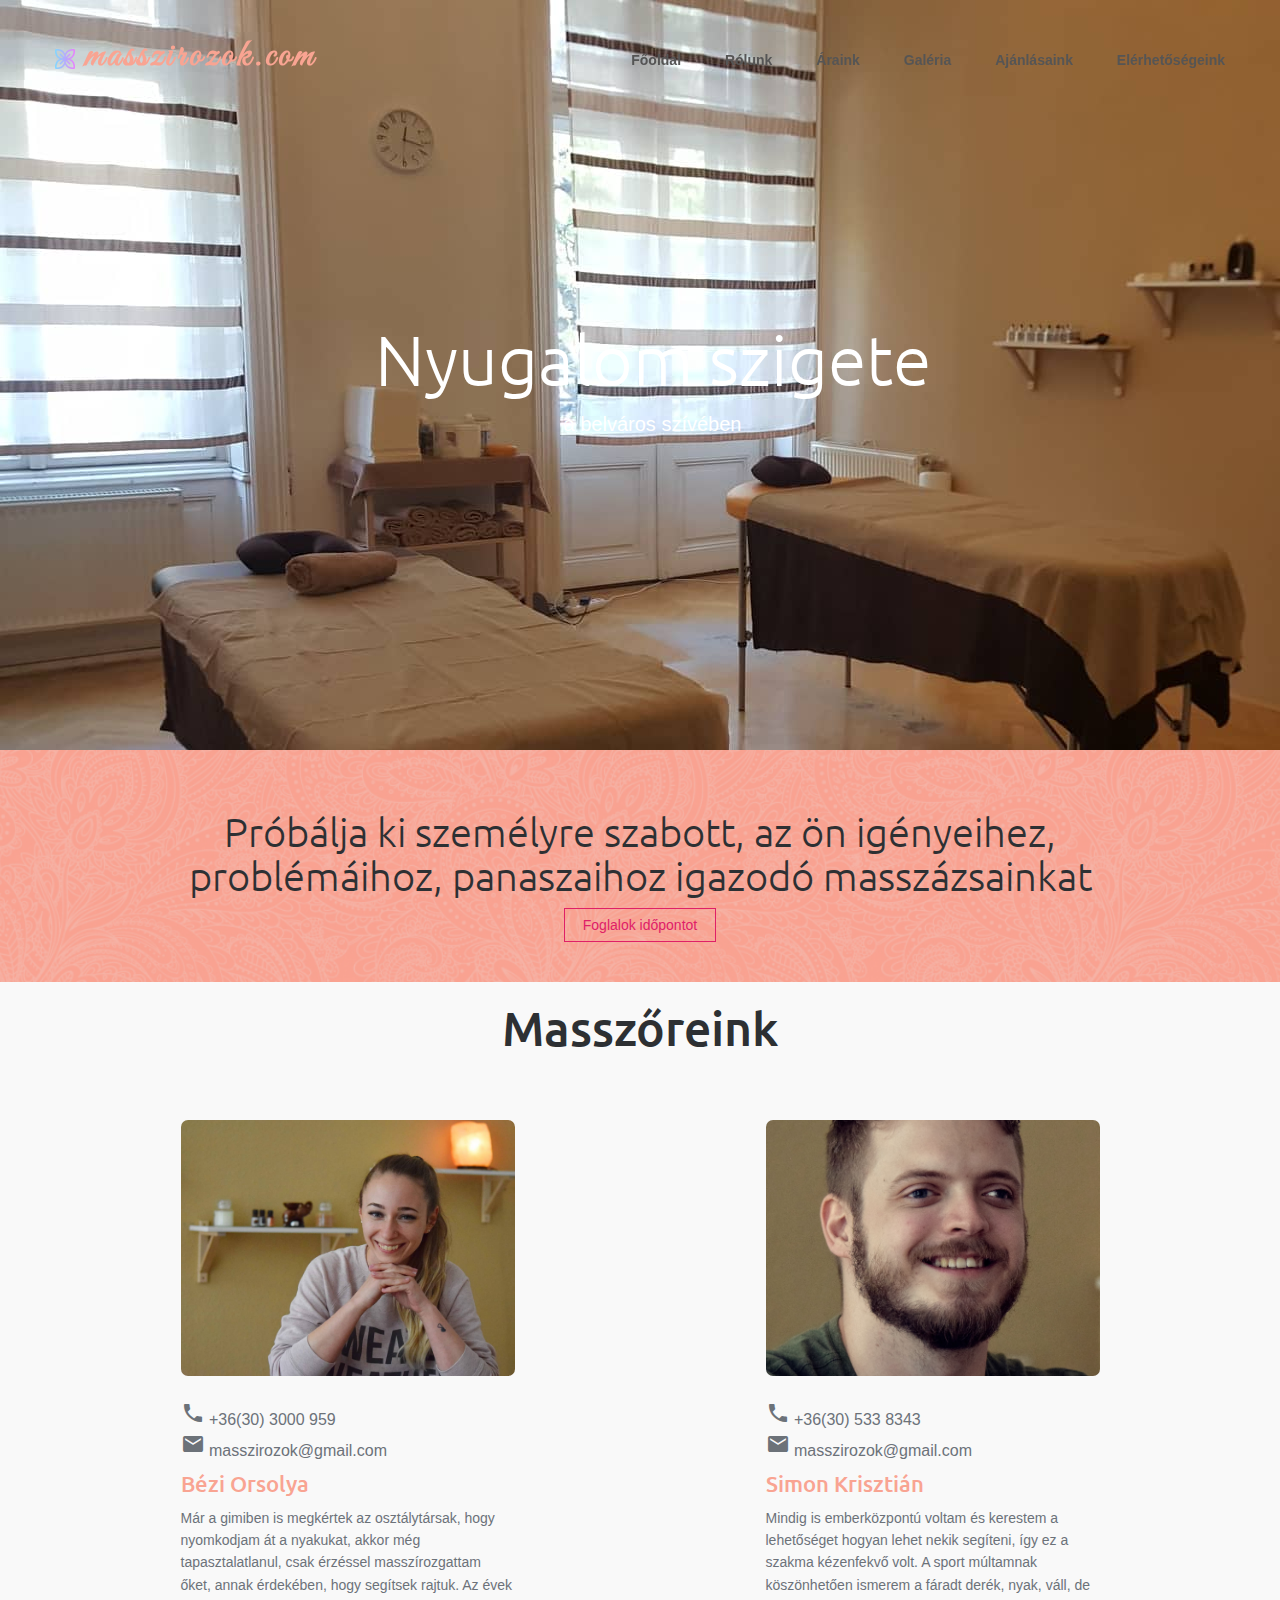
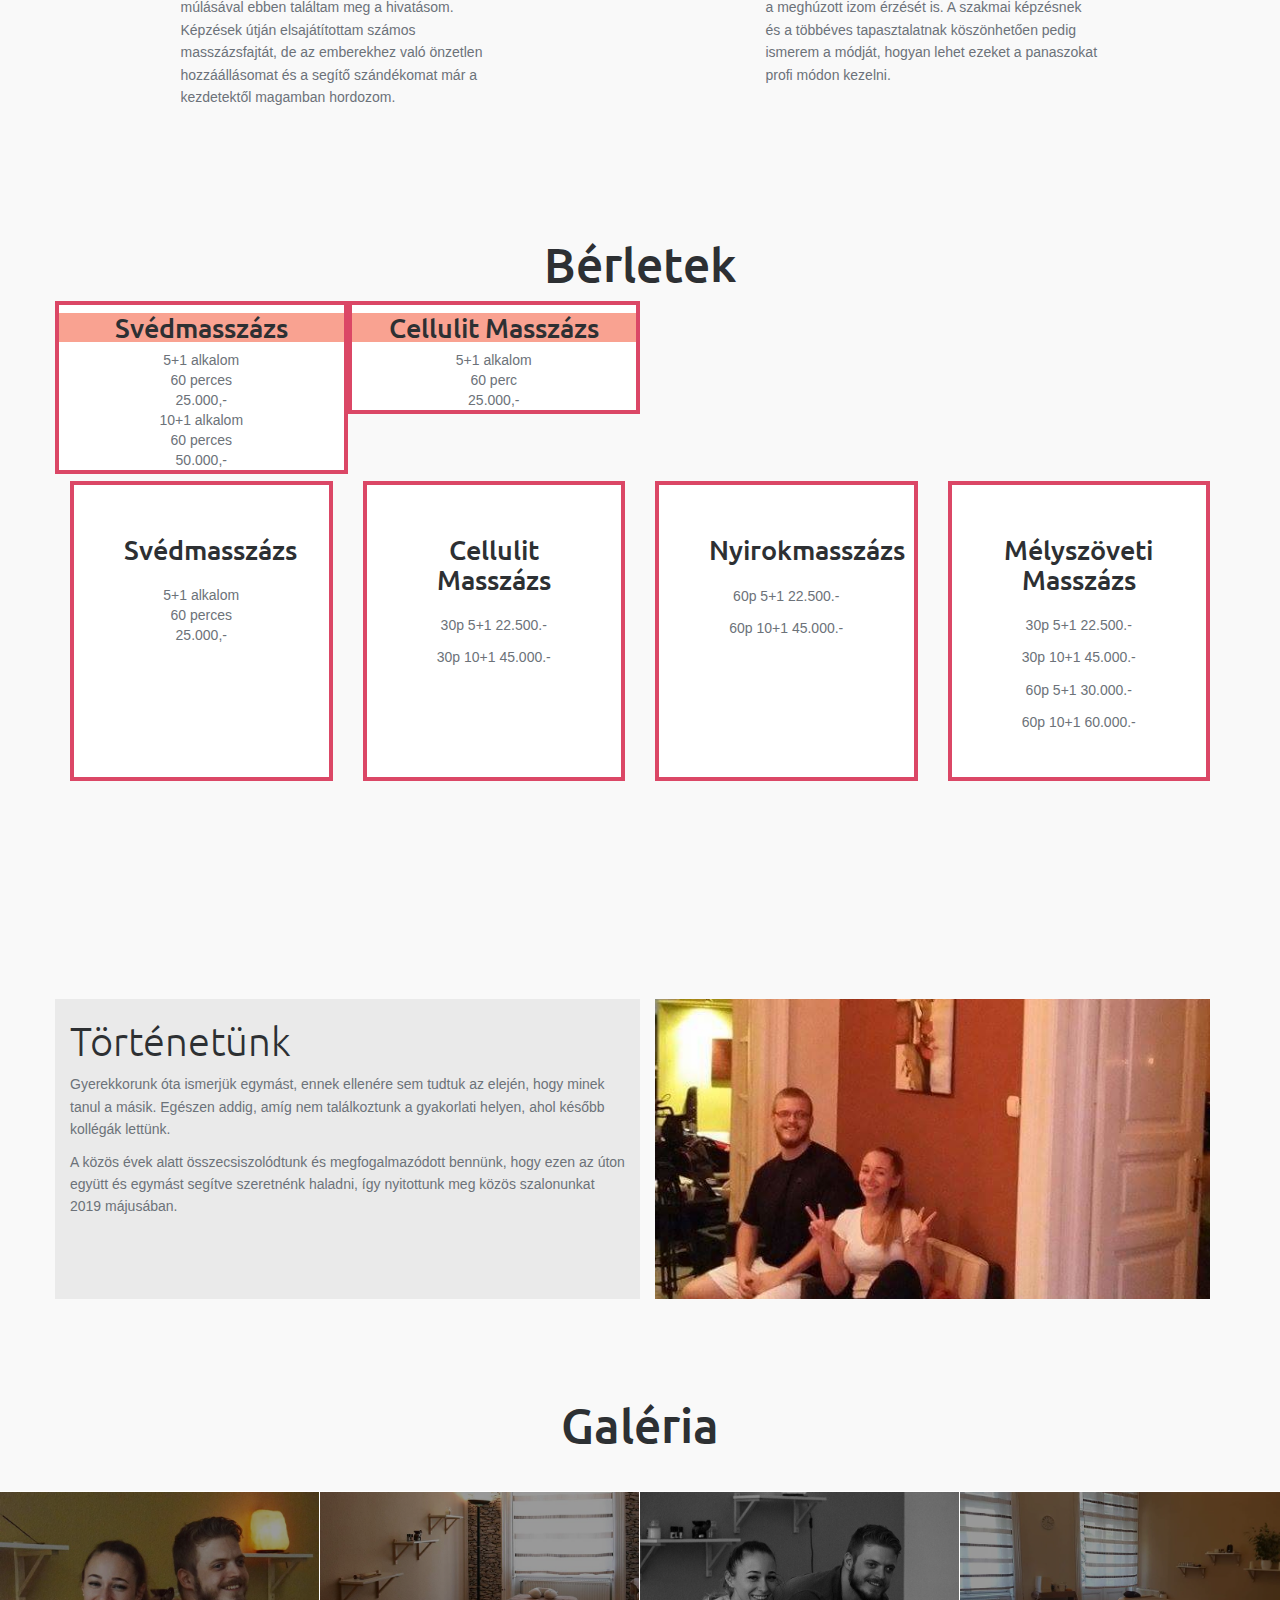
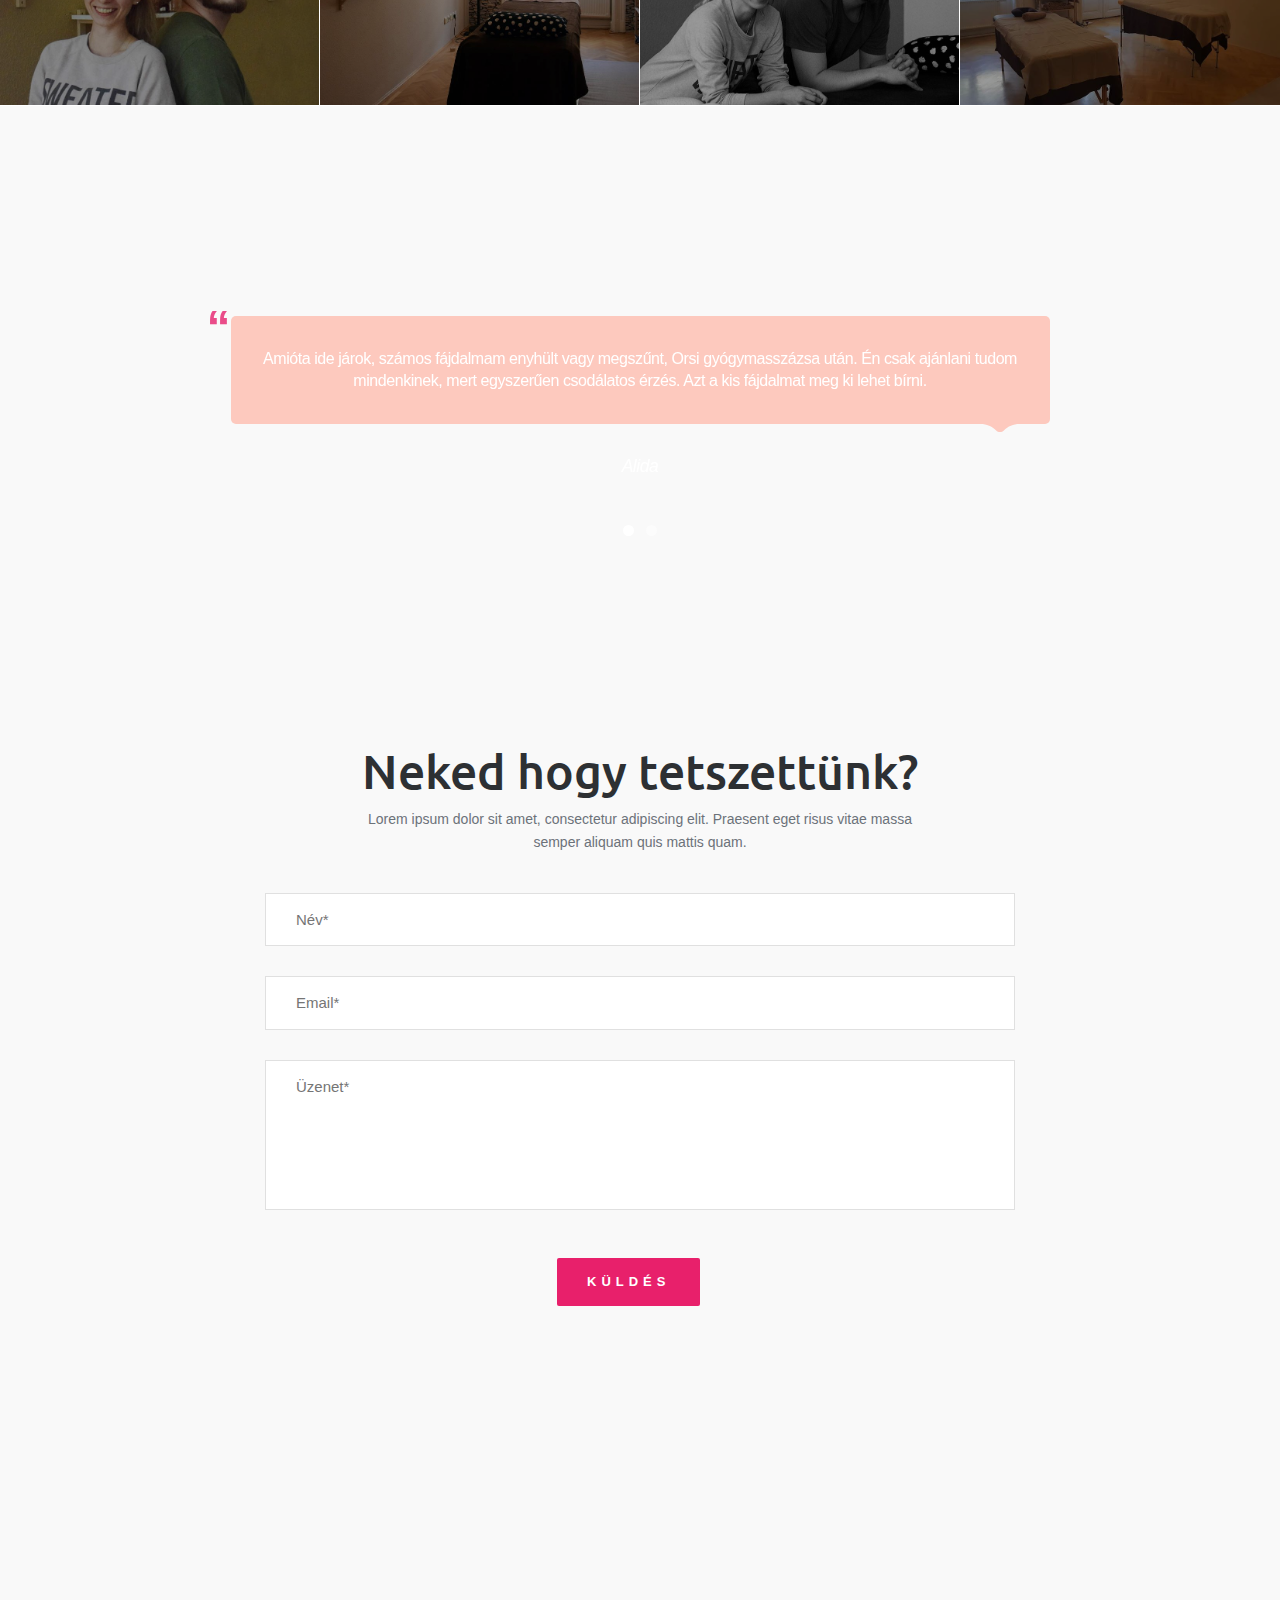
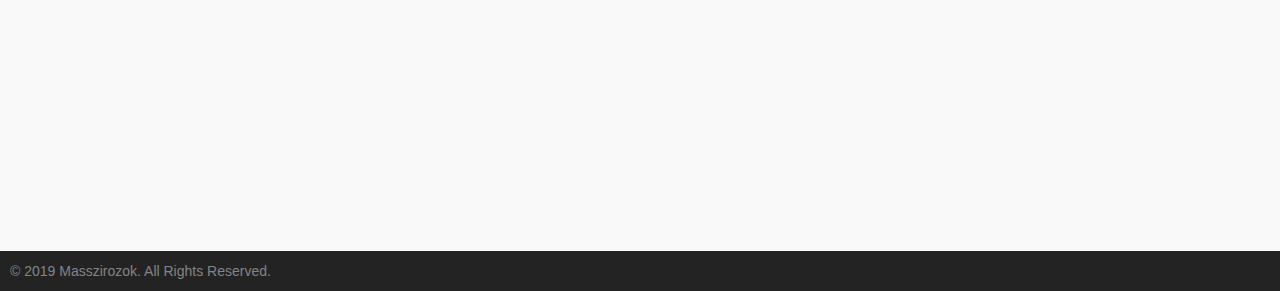
==== index.html @ 6d66d0f9 "hope for no conflict" ====
<!doctype html>
<!--[if lt IE 7]>
<html class="no-js lt-ie9 lt-ie8 lt-ie7" lang=""> <![endif]-->
<!--[if IE 7]>
<html class="no-js lt-ie9 lt-ie8" lang=""> <![endif]-->
<!--[if IE 8]>
<html class="no-js lt-ie9" lang=""> <![endif]-->
<!--[if gt IE 8]><!-->
<html class="no-js" lang="">
<!--<![endif]-->

<head>
  <!-- https://stackoverflow.com/questions/1092329/what-are-the-important-meta-tags-i-must-put-in-my-website-->
  <meta charset="utf-8">
  <meta name="description" content="">
  <meta name="masszirozok" content="masszirozok">
  <meta name="viewport" content="width=device-width, initial-scale=1">
  <title>Masszázs a belváros szívében</title>
  <link rel="stylesheet" href="css/bootstrap.min.css">
  <link rel="stylesheet" href="css/flexslider.css">
  <link rel="stylesheet" href="css/jquery.fancybox.css">
  <link rel="stylesheet" href="css/main.css">
  <link rel="stylesheet" href="css/responsive.css">
  <link rel="stylesheet" href="css/font-icon.css">
  <link rel="stylesheet" href="css/animate.min.css">
  <link rel="stylesheet" href="css/font-awesome/css/font-awesome.min.css" />
  <link rel="stylesheet" type="text/css" href="css/style4.css" />
  <link href="https://fonts.googleapis.com/css?family=Great+Vibes" rel="stylesheet">
  <link href="https://fonts.googleapis.com/css?family=Dancing+Script" rel="stylesheet">
  <link rel="stylesheet" href="https://maxcdn.bootstrapcdn.com/font-awesome/4.4.0/css/font-awesome.min.css">
  <link href="https://fonts.googleapis.com/icon?family=Material+Icons" rel="stylesheet">
  <!--<link rel="stylessheet" href="http://cdn.bootcss.com/animate.css/3.5.1/animate.min.css">-->
  <link rel="shortcut icon" type="image/x-icon" href="images/custom/favicon.png">

  <link href="css/custom.css" rel="stylesheet">
</head>

<body>
  <!-- header section -->
  <section class="banner" role="banner" id="home">
    <header id="header">
      <div class="header-content clearfix">
        <a class="logo" href="index.html">
                <img src="images/custom/favicon.png" style="width: 20px">
                masszirozok.com
            </a>
        <nav class="navigation" role="navigation">
          <ul class="primary-nav">
            <li><a href="#home">Főoldal</a></li>
            <li><a href="#about-us">Rólunk</a></li>
            <li><a href="#prices">Áraink</a></li>
            <li><a href="#gallery">Galéria</a></li>
            <li><a href="#testimonials">Ajánlásaink</a></li>
            <li><a href="#contact">Elérhetőségeink</a></li>
          </ul>
        </nav>
        <a href="#" class="nav-toggle">Menu<span></span></a></div>
    </header>
    <!-- banner text -->

    <div id="first-slider">
      <div id="carousel-example-generic" class="carousel slide carousel-fade">
        <!-- Wrapper for slides -->
        <div class="carousel-inner" role="listbox">
          <!-- Item 1 -->
          <div class="item active slide1">
            <div class="row">
              <div class="container">
                <div class="col-md-9 text-left">
                  <h3>Nyugalom szigete</h3>
                  <h4>a belváros szívében</h4>
                </div>
              </div>
            </div>
          </div>
        </div>
      </div>
    </div>

  </section>
  <!-- header section -->
  <!-- intro section -->
  <section id="reservation-block">
    <div class="img-container">
      <img class="background-image" src="images/custom/pattern.png">
      <div class="col-md-10 col-md-offset-1 text-center">
        <h3>Próbálja ki személyre szabott, az ön igényeihez, problémáihoz, panaszaihoz igazodó masszázsainkat</h3>
        <a href="" class="contactbtn">Foglalok időpontot</a>
      </div>
    </div>
  </section>


  <!-- intro section -->
  <!-- section -->
  <section id="about-us">
    <div class="container">

      <div class="row">
        <div class="section-header">
          <h2>Masszőreink</h2>
        </div>
        <div class="data-section">
          <div class="col-md-6 col-xs-12">
            <div class="img-card-about">
              <img src="images/img1.jpg" alt="orsi" class="img-about" />
            </div>
            <div class="about-text">

              <div class="phone-email-contact">
                <a href="tel: +36302661724">
                  <i class="material-icons">phone</i>
                  <span>+36(30) 3000 959</span>
                </a>
                <br>
                <a href="https://mail.google.com/mail/?view=cm&fs=1&tf=1&to=masszirozok@gmail.com" target="_blank">
                  <i class="material-icons">email</i>
                  <span>masszirozok@gmail.com</span>
                </a>
              </div>

              <h4>Bézi Orsolya</h4>
              <p>Már a gimiben is megkértek az osztálytársak, hogy nyomkodjam át a nyakukat, akkor még tapasztalatlanul, csak érzéssel masszírozgattam őket, annak érdekében, hogy segítsek rajtuk. Az évek múlásával ebben találtam meg a hivatásom. Képzések
                útján elsajátítottam számos masszázsfajtát, de az emberekhez való önzetlen hozzáállásomat és a segítő szándékomat már a kezdetektől magamban hordozom.</p>
            </div>
          </div>
          <div class="col-md-6 col-xs-12">
            <div class="img-card-about">
              <img src="images/img2.jpg" alt="krisz" class="img-about" />
            </div>
            <div class="about-text">

              <div class="phone-email-contact">
                <a href="tel: +36302661724">
                  <i class="material-icons">phone</i>
                  <span>+36(30) 533 8343</span>
                </a>
                <br>
                <a href="https://mail.google.com/mail/?view=cm&fs=1&tf=1&to=masszirozok@gmail.com" target="_blank">
                  <i class="material-icons">email</i>
                  <span>masszirozok@gmail.com</span>
                </a>
              </div>
              <h4>Simon Krisztián</h4>
              <p>Mindig is emberközpontú voltam és kerestem a lehetőséget hogyan lehet nekik segíteni, így ez a szakma kézenfekvő volt. A sport múltamnak köszönhetően ismerem a fáradt derék, nyak, váll, de a meghúzott izom érzését is. A szakmai képzésnek
                és a többéves tapasztalatnak köszönhetően pedig ismerem a módját, hogyan lehet ezeket a panaszokat profi módon kezelni.
              </p>
            </div>
          </div>
        </div>
      </div>
    </div>
  </section>


  <!-- section -->
  <!-- services section -->
  <section id="prices" class="services service-section">
    <div class="container">
      <div class="section-header">
        <h2>Bérletek</h2>

        <div class="voucher-container row">

          <div class="voucher-card col-lg-3 col-sm-6">
            <div class="voucher-header">
              <h5>Svédmasszázs</h5>
            </div>
            <div>
              <div class="voucher-items">
                <ul class="voucher-item">
                  <li>5+1 alkalom</li>
                  <li>60 perces</li>
                  <li>25.000,-</li>
                </ul>
                <ul class="voucher-item">
                  <li>10+1 alkalom</li>
                  <li>60 perces</li>
                  <li>50.000,-</li>
                </ul>
              </div>
            </div>
          </div>
          
          <div class="voucher-card col-lg-3 col-sm-6">
            <div class="voucher-header">
              <h5>Cellulit masszázs</h5>
            </div>
            <div>
              <div class="voucher-items">
                <ul class="voucher-item">
                  <li>5+1 alkalom</li>
                  <li>60 perc</li>
                  <li>25.000,-</li>
                </ul>
              </div>
            </div>
          </div>

          </div>

          <div class="row">
            <div class="col-lg-3 col-sm-6 services text-center">
              <div class="services-content ">
                <h5>svédmasszázs</h5>
                <ul class="voucher-item">
                  <li>5+1 alkalom</li>
                  <li>60 perces</li>
                  <li>25.000,-</li>
                </ul>
              </div>
            </div>
            <div class="col-lg-3 col-sm-6 services text-center">
              <div class="services-content">
                <h5>cellulit masszázs</h5>
                <p>30p 5+1 22.500.-</p>
                <p>30p 10+1 45.000.-</p>
              </div>
            </div>
            <div class="col-lg-3 col-sm-6 services text-center">
              <div class="services-content">
                <h5>nyirokmasszázs</h5>
                <p>60p 5+1 22.500.-</p>
                <p>60p 10+1 45.000.-</p>
              </div>
            </div>
            <div class="col-lg-3 col-sm-6 services text-center">
              <div class="services-content">
                <h5>mélyszöveti masszázs</h5>
                <p>30p 5+1 22.500.-</p>
                <p>30p 10+1 45.000.-</p>
                <p>60p 5+1 30.000.-</p>
                <p>60p 10+1 60.000.-</p>
              </div>
            </div>
          </div>
        </div>
  </section>
  <!-- services section -->
  <!--About-->

  <section class="video-section">
    <div class="container">
      <div class="row">
        <div class="data-section">
          <div class="col-md-6 col-sm-6 story-content">
            <h3>Történetünk</h3>
            <p>Gyerekkorunk óta ismerjük egymást, ennek ellenére sem tudtuk az elején, hogy minek tanul a másik. Egészen addig, amíg nem találkoztunk a gyakorlati helyen, ahol később kollégák lettünk.
            </p>
            <p>A közös évek alatt összecsiszolódtunk és megfogalmazódott bennünk, hogy ezen az úton együtt és egymást segítve szeretnénk haladni, így nyitottunk meg közös szalonunkat 2019 májusában.
            </p>
          </div>
          <div class="col-md-6 col-sm-6 ">
            <div class="image-container">
              <div class="background-image-holder"></div>
            </div>
          </div>
        </div>
      </div>
      <!-- end row -->
    </div>
  </section>

  <!-- videos section -->
  <!--<section class="video-section">-->
  <!--<div class="container">-->
  <!--<div class="row">-->
  <!--<div id="content24" data-section="content-24" class="data-section">-->
  <!--<div class="col-md-6 col-sm-6">-->
  <!--<h3>Videók</h3>-->
  <!--<p>Lorem Ipsum is simply dummy text of the printing and typesetting industry. Lorem Ipsum has been-->
  <!--the industry's standard dummy text ever since the 1500s, when an unknown printer took a galley-->
  <!--of type and scrambled it to make a type specimen book.</p>-->
  <!--<p>There are many variations of passages of Lorem Ipsum available, but the majority have suffered-->
  <!--alteration in some form, by injected humour, or randomised words which don't look even slightly-->
  <!--believable.</p>-->
  <!--<p>There are many variations of passages of Lorem Ipsum available, but the majority have suffered-->
  <!--alteration in some form, by injected humour, or randomised words which don't look even slightly-->
  <!--believable.</p>-->
  <!--</div>-->
  <!--<div class="col-md-6 col-sm-6">-->
  <!--<div class="embed-responsive embed-responsive-16by9">-->
  <!--<iframe class="embed-responsive-item" src="https://player.vimeo.com/video/146742515?badge=0"-->
  <!--allowfullscreen=""></iframe>-->
  <!--</div>-->
  <!--</div>-->
  <!--</div>-->
  <!--</div>-->
  <!--</div>-->
  <!--</section>-->
  <!-- videos section -->

  <!-- gallery section -->
  <section id="gallery" class="gallery section">
    <div class="container-fluid">
      <div class="section-header">
        <h2 class="wow">Galéria</h2>
      </div>
      <div class="row no-gutter">
        <div class="col-lg-3 col-md-6 col-sm-6 work"><a href="images/gallery/02.jpg" class="work-box"> <img
                    src="images/gallery/02.jpg" alt="">
                <div class="overlay">
                    <div class="overlay-caption">
                        <p><span class="icon icon-magnifying-glass"></span></p>
                    </div>
                </div>
                <!-- overlay -->
            </a></div>
        <div class="col-lg-3 col-md-6 col-sm-6 work"><a href="images/gallery/01.jpg" class="work-box"> <img
                    src="images/gallery/01.jpg" alt="">
                <div class="overlay">
                    <div class="overlay-caption">
                        <p><span class="icon icon-magnifying-glass"></span></p>
                    </div>
                </div>
                <!-- overlay -->
            </a></div>
        <div class="col-lg-3 col-md-6 col-sm-6 work"><a href="images/gallery/04.jpg" class="work-box"> <img
                    src="images/gallery/04.jpg" alt="">
                <div class="overlay">
                    <div class="overlay-caption">
                        <p><span class="icon icon-magnifying-glass"></span></p>
                    </div>
                </div>
                <!-- overlay -->
            </a></div>
        <div class="col-lg-3 col-md-6 col-sm-6 work"><a href="images/gallery/03.jpg" class="work-box"> <img
                    src="images/gallery/03.jpg" alt="">
                <div class="overlay">
                    <div class="overlay-caption">
                        <p><span class="icon icon-magnifying-glass"></span></p>
                    </div>
                </div>
                <!-- overlay -->
            </a></div>
        <!-- overlay -->
        </a>
      </div>
    </div>
    </div>
  </section>
  <!-- gallery section -->

  <!-- Testimonials section -->
  <section id="testimonials" class="section testimonial-section">
    <div class="container">
      <div class="row no-gutter">
        <div class="flexslider">
          <ul class="slides">
            <li>
              <blockquote class="blockquote blockquote-bubble">
                <p class="blockquote-content">Amióta ide járok, számos fájdalmam enyhült vagy megszűnt, Orsi gyógymasszázsa után. Én csak ajánlani tudom mindenkinek, mert egyszerűen csodálatos érzés. Azt a kis fájdalmat meg ki lehet bírni. </p>
                <cite class="blockquote-cite">Alida</cite>
              </blockquote>
            </li>
            <li>
              <blockquote class="blockquote blockquote-bubble">
                <p class="blockquote-content">
                  Havonta kétszer jutok el masszázsra Orsihoz, aki ilyenkor nagyon jól megmasszíroz. Több masszőrnél is jártam már a városban, illetve vidéken, de a legjobb és legszakszerűbb gyógymasszőr Orsi volt. Nagyon erősek a kezei, így igazi a masszázs és a stresszoldás
                  számomra!
                </p>
                <cite class="blockquote-cite">Sándor</cite>
              </blockquote>
            </li>
          </ul>
        </div>
      </div>
    </div>
  </section>
  <!-- Testimonials section -->

  <section>

  </section>

  <!-- contact section -->
  <section id="contact" class="section">
    <div class="container">
      <div class="section-header">
        <h2>Neked hogy tetszettünk?</h2>
        <p>Lorem ipsum dolor sit amet, consectetur adipiscing elit. Praesent eget risus vitae massa <br> semper aliquam quis mattis quam.</p>
      </div>
      <div class="row">
        <div class="col-md-8 col-md-offset-2 conForm">
          <div id="message"></div>
          <form method="post" action="php/contact.php" name="cform" id="cform">
            <input name="name" id="name" type="text" class="col-xs-12 col-sm-12 col-md-12 col-lg-12" placeholder="Név*">
            <input name="email" id="email" type="email" class=" col-xs-12 col-sm-12 col-md-12 col-lg-12 noMarr" placeholder="Email*">
            <textarea name="comments" id="comments" cols="" rows="" class="col-xs-12 col-sm-12 col-md-12 col-lg-12" placeholder="Üzenet*"></textarea>
            <input type="submit" id="submit" name="send" class="submitBnt" value="Küldés">
            <div id="simple-msg"></div>
          </form>
        </div>
      </div>
    </div>
  </section>
  <!-- contact section -->
  <!-- Footer section -->
  <footer class="footer">
    <div class="container-fluid">
      <div id="map-row" class="row">
        <div class="col-xs-12">
          <iframe width="100%" height="400" frameborder="0" scrolling="no" marginheight="0" marginwidth="0" src="https://maps.google.com/maps?q=nyugati&t=&z=13&ie=UTF8&iwloc=&output=embed"></iframe>
        </div>
        <div id="map-overlay" class="col-xs-5" style="">
          © 2019 Masszirozok. All Rights Reserved.
        </div>
      </div>
    </div>

    <div id="credits" style="visibility: hidden">
      <div>Icons made by <a href="https://www.freepik.com/?__hstc=57440181.9d562beeff1860093950e54d8e3026a8.1556122664115.1556122664115.1556127754906.2&__hssc=57440181.3.1556127754906&__hsfp=2841662689" title="Freepik">Freepik</a> from <a href="https://www.flaticon.com/"
          title="Flaticon">www.flaticon.com</a> is licensed by <a href="http://creativecommons.org/licenses/by/3.0/" title="Creative Commons BY 3.0" target="_blank">CC
            3.0 BY</a></div>
      <a href="https://www.freepik.com/free-photos-vectors/background">Background photo created by valeria_aksakova -
            www.freepik.com</a>
      <br/><a target="_blank" href="https://webthemez.com/tag/free" target="_blank">Free Templates</a> by WebThemez.com
    </div>

  </footer>
  <!-- Footer section -->
  <!-- JS FILES -->
  <script src="https://ajax.googleapis.com/ajax/libs/jquery/1.11.3/jquery.min.js"></script>
  <script src="js/bootstrap.min.js"></script>
  <script src="js/jquery.flexslider-min.js"></script>
  <script src="js/jquery.fancybox.pack.js"></script>
  <script src="js/retina.min.js"></script>
  <script src="js/modernizr.js"></script>
  <script src="js/main.js"></script>
  <script type="text/javascript" src="js/jquery.contact.js"></script>
</body>

</html>
---- css/main.css ----
/* ------------------------------------------------------------------------------
 	Author: WebThemez
-------------------------------------------------------------------------------*/

@import url('https://fonts.googleapis.com/css?family=Ubuntu:400,500,700');


/* ------------------------------------------------------------------------------
	Typography
-------------------------------------------------------------------------------*/

p {
	font-size: 14px;
	line-height: 22.4px;
	color: #6c7279;
}
h1 {
	font-size: 65px;
	color: #2d3033;
}
h2 {
	font-size: 40px;
	color: #2d3033;
}
h3 {
	font-size: 40px;
	color: #2d3033;
	font-weight: 300;
}
h4 {
	font-size: 22px;
	font-weight: 500;
}
h5 {
	font-size: 14px;
	color: #2d3033;
	text-transform: uppercase;
	font-weight: 700;
}
h1, h2, h3, h4, h5, h6{
	font-family: 'Ubuntu', sans-serif;
}
.fix-hed{

position: fixed !important;

background: #232323 !important;
}
#detailsPage{
	padding-top:140px;
}
.btn {
	background-color: transparent;
	color: #db4766;
	font-size: 16px;
	font-weight: 600;
	border: 0;
	-moz-border-radius: 2px;
	-webkit-border-radius: 2px;
	border-radius: 2px;
	display: inline-block;
	text-transform: uppercase;
	border: 1px solid #db4766;
}
.btn:hover, .btn:focus {
	background-color: #db4766;
	color: #fff;
}
.btn-large {
	padding: 15px 40px;
}
#map-overlay {
    background-color: #232323;
    padding:10px;
    color: #848484;
	width: 100%;
}
/* ------------------------------------------------------------------------------
	Global Styles
-------------------------------------------------------------------------------*/
a {
	color: #df2068;
}
a:hover, a:focus {
	text-decoration: none;
	-moz-transition: background-color, color, 0.3s;
	-o-transition: background-color, color, 0.3s;
	-webkit-transition: background-color, color, 0.3s;
	transition: background-color, color, 0.3s;
}
a.morebtn {
    border: 1px solid #df2068;
    padding: 6px 18px;
    margin-top: 15px;
    display: inline-block;
}
a.morebtn:hover {
    color: #fff;
    background: #e8206b;
}
body {
	font-family: "Open Sans", Arial, sans-serif;
	font-weight: 400;
	color: #6c7279;
}
ul, ol {
	margin: 0;
	padding: 0;
}
ul li {
	list-style: none;
}
.section {
	padding: 60px 0;
	margin-bottom: 50px;
}
.no-padding {
	padding: 0;
}
.no-gutter [class*=col-] {
	padding-right: 0;
	padding-left: 0;
}
.space {
	margin-top: 60px;
}
/* ------------------------------------------------------------------------------
	Header
-------------------------------------------------------------------------------*/
#header {
	position: fixed;
	width: 100%;
	z-index: 999;
	background: transparent;
}
#header .header-content {
	margin: 0 auto;
	max-width: 1170px;
	padding: 30px 0;
	width: 100%;
	-moz-transition: padding 0.3s;
	-o-transition: padding 0.3s;
	-webkit-transition: padding 0.3s;
	transition: padding 0.3s;
}
#header .logo {
	float: left;
	font-size: 38px;
	color: #e8206b;
	text-decoration:none;
	letter-spacing: 3px;
	/* margin-top: -10px; */
	font-family: 'Great Vibes', cursive;
	font-weight: 700;
}
#header .logo span {
    font-weight: 400;
    font-family: monospace;
    letter-spacing: 0px;
    font-size: 22px;
    margin-left: -8px;
    color: #fff;
}
#header.fixed {
	background-color: white;
}

#header.fixed .header-content {
	border-bottom: 0;
	padding: 12px 0;
}
#header.fixed .nav-toggle {
	top: 14px;
	color: #db4766;
}
.navigation.open {
	opacity: 0.9;
	visibility: visible;
	-moz-transition: opacity 0.5s;
	-o-transition: opacity 0.5s;
	-webkit-transition: opacity 0.5s;
	transition: opacity 0.5s;
}
.navigation {
	float: right;
}
.navigation li {
	display: inline-block;
}
.navigation a {
	color: #f9f2ef;
	font-size: 14px;
	font-weight: 700;
	margin-left: 40px;
}
.navigation a:hover, .navigation a.active {
	color: #e8206b;
}
.nav-toggle {
	display: none;
	height: 44px;
	overflow: hidden;
	position: fixed;
	right: 5%;
	text-indent: 100%;
	top: 32px;
	white-space: nowrap;
	width: 44px;
	z-index: 99999;
	-moz-transition: all 0.3s;
	-o-transition: all 0.3s;
	-webkit-transition: all 0.3s;
	transition: all 0.3s;
	/* background: rgba(255, 255, 255, 0.56); */
}
.nav-toggle:before, .nav-toggle:after {
	border-radius: 50%;
	content: "";
	height: 100%;
	left: 0;
	position: absolute;
	top: 0;
	width: 100%;
	-moz-transform: translateZ(0);
	-ms-transform: translateZ(0);
	-webkit-transform: translateZ(0);
	transform: translateZ(0);
	-moz-backface-visibility: hidden;
	-webkit-backface-visibility: hidden;
	backface-visibility: hidden;
	-moz-transition-property: -moz-transform;
	-o-transition-property: -o-transform;
	-webkit-transition-property: -webkit-transform;
	transition-property: transform;
}
.nav-toggle:before {
	-moz-transform: scale(1);
	-ms-transform: scale(1);
	-webkit-transform: scale(1);
	transform: scale(1);
	-moz-transition-duration: 0.3s;
	-o-transition-duration: 0.3s;
	-webkit-transition-duration: 0.3s;
	transition-duration: 0.3s;
	color: #f05da3;
}
.nav-toggle:after {
	background-color: transparent;
	-moz-transform: scale(0);
	-ms-transform: scale(0);
	-webkit-transform: scale(0);
	transform: scale(0);
	-moz-transition-duration: 0s;
	-o-transition-duration: 0s;
	-webkit-transition-duration: 0s;
	transition-duration: 0s;
	color: #f05da3;
}
.nav-toggle span {
	color: #f9a492;
	bottom: auto;
	display: inline-block;
	height: 3px;
	left: 50%;
	position: absolute;
	right: auto;
	top: 50%;
	width: 18px;
	z-index: 10;
	-moz-transform: translateX(-50%) translateY(-50%);
	-ms-transform: translateX(-50%) translateY(-50%);
	-webkit-transform: translateX(-50%) translateY(-50%);
	transform: translateX(-50%) translateY(-50%);
}
.nav-toggle span:before, .nav-toggle span:after {
	background-color: #f9a492;
	content: "";
	height: 100%;
	position: absolute;
	right: 0;
	top: 0;
	width: 100%;
	-moz-transform: translateZ(0);
	-ms-transform: translateZ(0);
	-webkit-transform: translateZ(0);
	transform: translateZ(0);
	-moz-backface-visibility: hidden;
	-webkit-backface-visibility: hidden;
	backface-visibility: hidden;
	-moz-transition: -moz-transform 0.3s;
	-o-transition: -o-transform 0.3s;
	-webkit-transition: -webkit-transform 0.3s;
	transition: transform 0.3s;
}
.nav-toggle span:before {
	-moz-transform: translateY(-6px) rotate(0deg);
	-ms-transform: translateY(-6px) rotate(0deg);
	-webkit-transform: translateY(-6px) rotate(0deg);
	transform: translateY(-6px) rotate(0deg);
}
.nav-toggle span:after {
	-moz-transform: translateY(6px) rotate(0deg);
	-ms-transform: translateY(6px) rotate(0deg);
	-webkit-transform: translateY(6px) rotate(0deg);
	transform: translateY(6px) rotate(0deg);
}
.nav-toggle.close-nav:before {
	-moz-transform: scale(0);
	-ms-transform: scale(0);
	-webkit-transform: scale(0);
	transform: scale(0);
}
.nav-toggle.close-nav:after {
	-moz-transform: scale(1);
	-ms-transform: scale(1);
	-webkit-transform: scale(1);
	transform: scale(1);
}
.nav-toggle.close-nav span {
	background-color: rgba(255, 255, 255, 0);
}
.nav-toggle.close-nav span:before, .nav-toggle.close-nav span:after {
	background-color: #fff;
}
.nav-toggle.close-nav span:before {
	-moz-transform: translateY(0) rotate(45deg);
	-ms-transform: translateY(0) rotate(45deg);
	-webkit-transform: translateY(0) rotate(45deg);
	transform: translateY(0) rotate(45deg);
}
.nav-toggle.close-nav span:after {
	-moz-transform: translateY(0) rotate(-45deg);
	-ms-transform: translateY(0) rotate(-45deg);
	-webkit-transform: translateY(0) rotate(-45deg);
	transform: translateY(0) rotate(-45deg);
}
/* ------------------------------------------------------------------------------
	Banner
-------------------------------------------------------------------------------*/

#first-slider .main-container {
  padding: 0;
}


#first-slider .slide1 h3, #first-slider .slide2 h3, #first-slider .slide3 h3, #first-slider .slide4 h3{
    color: #fff;
    font-size: 70px;
}

#first-slider .slide1 h4,#first-slider .slide2 h4,#first-slider .slide3 h4,#first-slider .slide4 h4{
    color: #fff;
    font-size: 20px;
    /* text-transform: uppercase; */
    font-weight: 500;
    line-height: 32px;
    font-family: sans-serif;
}
#first-slider .slide1 .text-left ,#first-slider .slide3 .text-left{
    padding-left: 40px;
}


#first-slider .carousel-indicators {
  bottom: 30px;
}
#first-slider .carousel-control.right,
#first-slider .carousel-control.left {
  background-image: none;
}
#first-slider .carousel .item {
  min-height: 750px;
  height: 100%;
  width:100%;
}

.carousel-inner .item .container {
    display: flex;
    justify-content: center;
    align-items: center;
    position: absolute;
    bottom: 0;
    top: 0;
    left: 0;
    right: 0;
}


#first-slider h3{
  animation-delay: 1s;
  text-align: center;
}
#first-slider h4 {
  animation-delay: 2s;
  text-align: center;
}
#first-slider h2 {
  animation-delay: 3s;
}


#first-slider .carousel-control {
    width: 6%;
        text-shadow: none;
}


#first-slider h1 {
  text-align: center;
  margin-bottom: 30px;
  font-size: 30px;
  font-weight: bold;
}

#first-slider .p {
  padding-top: 125px;
  text-align: center;
}

#first-slider .p a {
  text-decoration: underline;
}
#first-slider .carousel-indicators li {
    width: 14px;
    height: 14px;
    background-color: rgba(255,255,255,.4);
  border:none;
}
#first-slider .carousel-indicators .active{
    width: 16px;
    height: 16px;
    background-color: #fff;
  border:none;
}


.carousel-fade .carousel-inner .item {
  -webkit-transition-property: opacity;
  transition-property: opacity;
}
.carousel-fade .carousel-inner .item,
.carousel-fade .carousel-inner .active.left,
.carousel-fade .carousel-inner .active.right {
  opacity: 0;
}
.carousel-fade .carousel-inner .active,
.carousel-fade .carousel-inner .next.left,
.carousel-fade .carousel-inner .prev.right {
  opacity: 1;
}
.carousel-fade .carousel-inner .next,
.carousel-fade .carousel-inner .prev,
.carousel-fade .carousel-inner .active.left,
.carousel-fade .carousel-inner .active.right {
  left: 0;
  -webkit-transform: translate3d(0, 0, 0);
          transform: translate3d(0, 0, 0);
}
.carousel-fade .carousel-control {
  z-index: 2;
}

.carousel-control .fa-angle-right, .carousel-control .fa-angle-left {
    position: absolute;
    top: 50%;
    z-index: 5;
    display: inline-block;
}
.carousel-control .fa-angle-left{
    left: 50%;
    width: 38px;
    height: 38px;
    margin-top: -15px;
    font-size: 30px;
    color: #fff;
    border: 3px solid #ffffff;
    -webkit-border-radius: 23px;
    -moz-border-radius: 23px;
    border-radius: 53px;
}
.carousel-control .fa-angle-right{
    right: 50%;
    width: 38px;
    height: 38px;
    margin-top: -15px;
    font-size: 30px;
    color: #fff;
    border: 3px solid #ffffff;
    -webkit-border-radius: 23px;
    -moz-border-radius: 23px;
    border-radius: 53px;
}
.carousel-control {
    opacity: 1;
    filter: alpha(opacity=100);
}



/* ==========================================================================
	$intro
========================================================================== */
.intro {
	background-color: #e8206b;
	/* color: #000; */
}
.intro h3 {
	color: #fff;
	margin-bottom: 20px;
	font-size: 38px;
}
.intro p {
	color: #fff;
	font-weight: 400;
}
/* -----------------------------------------------------------------------------
Common Styles
------------------------------------------------------------------------------- */
.section-header{
text-align: center;
padding-bottom: 30px;
}
.section-header h2{

font-size: 48px;
}
.section-header p{

}


/* ------------------------------------------------------------------------------
	 Serives
-------------------------------------------------------------------------------*/
.service-section {
	padding-top: 100px;
}
.services {
	margin-bottom: 50px;
}
.services-content {
	padding: 30px 30px 20px;
	margin-top: 7px;
	background: #ffffff;
	border: 1px solid #fff;
	border: 4px solid #db4766;
}
.services .icon {
	color: #ffffff;
	font-size: 38px;
	padding-left: 15px;
	/* float: left; */
	background: #e8206b;
	padding: 20px;
	width: 90px;
	margin: 0 auto;
	display: inline-block;
}
/* ------------------------------------------------------------------------------
	 gallery
-------------------------------------------------------------------------------*/
.work {
	-moz-box-shadow: 0 0 0 1px #fff;
	-webkit-box-shadow: 0 0 0 1px #fff;
	box-shadow: 0 0 0 1px #fff;
	overflow: hidden;
	position: relative;
	background: #000;
}
.work img {
	width: 100%;
	height: 100%;
	opacity: .6;
}
.work .overlay {
	background: rgba(56, 56, 56, 0.58);
	height: 100%;
	left: 0;
	opacity: 0;
	position: absolute;
	top: 0;
	width: 100%;
	-moz-transition: opacity, 0.3s;
	-o-transition: opacity, 0.3s;
	-webkit-transition: opacity, 0.3s;
	transition: opacity, 0.3s;
}
.work .overlay-caption {
	position: absolute;
	text-align: center;
	top: 50%;
	width: 100%;
	-moz-transform: translateY(-50%);
	-ms-transform: translateY(-50%);
	-webkit-transform: translateY(-50%);
	transform: translateY(-50%);
}
.work h5, .work p, .work img {
	-moz-transition: all, 0.5s;
	-o-transition: all, 0.5s;
	-webkit-transition: all, 0.5s;
	transition: all, 0.5s;
}
.work h5, .work p {
	color: #fff;
	margin: 0;
	opacity: 0;
}
.work span {
	font-size: 45px;
}
.work h5 {
	margin-bottom: 5px;
	-moz-transform: translate3d(0, -200%, 0);
	-ms-transform: translate3d(0, -200%, 0);
	-webkit-transform: translate3d(0, -200%, 0);
	transform: translate3d(0, -200%, 0);
}
.work p {
	-moz-transform: translate3d(0, 200%, 0);
	-ms-transform: translate3d(0, 200%, 0);
	-webkit-transform: translate3d(0, 200%, 0);
	transform: translate3d(0, 200%, 0);
}
.work-box:hover img {
	-moz-transform: scale(1.2);
	-ms-transform: scale(1.2);
	-webkit-transform: scale(1.2);
	transform: scale(1.2);
}
.work-box:hover .overlay {
	opacity: 1;
}
.work-box:hover .overlay h5, .work-box:hover .overlay p {
	opacity: 1;
	-moz-transform: translate3d(0, 0, 0);
	-ms-transform: translate3d(0, 0, 0);
	-webkit-transform: translate3d(0, 0, 0);
	transform: translate3d(0, 0, 0);
}
.services-content h5 {
    margin: 20px;
}
.video-section{padding: 88px 0 20px;}
address {
    line-height: 1.42857143;
    color: #b5b5b5 !important;
}
/* ---------------------------------------------------------------------------
About
------------------------------------------------------------------------------*/
/*	CONTENT BLOCK 3-10
/*----------------------------------------------------*/

.content-3-10 {
	padding: 0px;
	position: relative;
}

.image-container {
	height: 300px;
	padding: 0px;
	top: 0px;
}

.image-container .background-image-holder {
	background: url('../images/custom/salon.jpg') no-repeat top center;
	-webkit-background-size: cover;
	-moz-background-size: cover;
	-o-background-size: cover;
	background-size: cover;
	height: 100%;
}

.content-3-10 .content {
	margin-top: 300px;
	padding: 40px;
}

.content-3-10 h3 {
	margin-bottom: 34px;
}

.content-3-10 p {
	margin-bottom: 20px;
}

.img-middle{
	display: block;
	border: 1px solid #d8d8d8;
	padding: 25px;
	margin: 20px auto 25px;
	width: 100%;
}
.align-center {
    text-align: center;
}
/*	CONTENT BLOCK 3-10 MEDIA QUERIES
/*----------------------------------------------------*/

/* Small Devices, Tablets */
@media only screen and (min-width : 768px) {

	.content-3-10 .image-container {
		height: 100%;
	}

	.content-3-10 .content {
		margin-top: 0px;
		padding: 80px 15px 80px 80px;
		background: #eaeaea;
	}

}

/* Medium Devices, Desktops */
@media only screen and (min-width : 992px) {



}

/* Large Devices, Wide Screens */
@media only screen and (min-width : 1200px) {



}

/* ------------------------------------------------------------------------------
	 package
-------------------------------------------------------------------------------*/
.packageList {
	margin-bottom: 50px;
}
h5 {
    font-size: 1.9em;
    font-weight: 500;
    margin: 0.3em 0;
    text-transform: capitalize;
}
ul.list-default {
    list-style-type: none;
    padding: 0;
}
ul.list-default li {
    padding: 0.5em 0 0.5em 2em;
    position: relative;
    border-top: 1px solid rgba(0, 0, 0, 0.1);
}
.package {
	border: 1px solid rgba(0, 0, 0, 0.1) !important;
	position: relative;
	border-style: none none solid none !important;
	padding: 1em 0 0.5em;
}
.package:hover {
	background-color: #fbfbfb;
}
.package:hover h5 {
	color: #ff67ab;
}
.package:hover .price {
	background-color: #ff348f;
}
.package ul.list-default li {
	border: none !important;
	padding: 4px 0;
}
.package ul.list-default li:before {
	top: 0.3em !important;
}
.price {
    top: 0;
    right: 0;
    bottom: 0;
    left: auto;
    position: absolute;
    background-color: #ff67ab;
    font-size: 1.35em;
    font-weight: 500;
    color: #fff;
    padding: 0.5em;
    margin: -1px -1px -1px 0;
}
.package .price {
	top: 1em;
	right: 1em;
	bottom: auto;
	font-size: 1.5em;
	padding: 0.7em;
}
.package .price small {
	font-size: 0.7em;
	margin-right: 3px;
}
/* ------------------------------------------------------------------------------
	 Teams
-------------------------------------------------------------------------------*/
.person {
	max-width: 270px;
	text-align: center;
}
.person img {
	width: 150px;
	height: 150px;
	margin: auto;
}
.person-content {
	margin-top: 20px;
}
.person h4 {
	font-weight: 400;
}
.person h5 {
	color: #0385dc;
	font-size: 13px;
	font-weight: 400;
	margin-bottom: 20px;
}
.social-icons, .footer .footer-share {
	margin-top: 20px;
}
.social-icons li, .footer .footer-share li {
	display: inline-block;
	float: none;
}
.social-icons a, .footer .footer-share a {
	border: 1px solid #3496d8;
	color: #3496d8;
	display: block;
	font-size: 14px;
	height: 32px;
	line-height: 32px;
	margin-right: 5px;
	text-align: center;
	width: 32px;
}
.social-icons a:hover {
	background-color: #00aeda;
	border-color: #01a9d4;
	color: #fff;
}
/* ------------------------------------------------------------------------------
	 Testimonials
-------------------------------------------------------------------------------*/
.testimonials {
	background-color: #e8206b;
	position: relative;
	text-align: center;
}
.testimonials blockquote {
	border: 0;
	margin: 0;
	padding: 100px 15%;
}
.testimonials h1 {
	color: #fff;
	font-size: 16px;
	font-weight: 300;
}
.testimonials p {
	color: black;
	display: block;
	font-size: 13px;
	font-style: normal;
	font-weight: 400;
	margin-top: 30px;
	text-transform: uppercase;
	margin: 30px 15%;
}
.flex-control-nav {
	margin-top: 2%;
	bottom: 0;
	position: relative!important;
	right: 0;
	text-align: center;
	width: 100%!important;
	z-index: 100;
}

.flex-control-paging li a {
	background: rgba(255,255,255, 0.5);
}
/* ------------------------------------------------------------------------------
	Contact form
-------------------------------------------------------------------------------*/
.conForm {
	text-align: center;
}
.conForm h5 {
	font-size: 30px;
}
.conForm p {
	text-align: center;
	margin: 7%;
}
.conForm input {
	color: #797979;
	padding: 15px 30px;
	border: none;
	margin-right: 3%;
	margin-bottom: 30px;
	outline: none;
	font-style: normal;
	border: #e0e0e0 1px solid;
	font-size: 15px;
}
.conForm input.noMarr {
	margin-right: 0px;
}
.conForm textarea {
	color: #797979;
	padding: 15px 30px;
	margin-bottom: 18px;
	outline: none;
	height: 150px;
	font-style: normal;
	resize: none;
	font-size: 15px;
	border: none;
	border: #e0e0e0 1px solid;
}
.conForm .submitBnt {
	background: #e8206b;
	color: #fff;
	margin-top: 30px;
	padding:15px 30px 15px 30px;
	font-size: 13px;
	font-weight: 600;
	letter-spacing: 5px;
	border: 0;
	-moz-border-radius: 2px;
	-webkit-border-radius: 2px;
	border-radius: 2px;
	display: inline-block;
	text-transform: uppercase;
}
.conForm .submitBnt:hover {
	background: #E5E5E5;
	color: #e8206b;
}
#success_page{
	color: #00bdbd;
	font-weight: 500;
}
.error_message{
	color: #ff675f;
	padding-bottom: 15px;
	font-weight: 500;
}
#success_page h3{
	font-size:17px;
	color:#5ed07b;
	font-weight: 700;
}

/* ------------------------------------------------------------------------------
	 Footer
-------------------------------------------------------------------------------*/
.footer {
	text-align: left;
}
.footer-top {
	background-color: #181818;
	padding-top: 50px;
}
.footer-bottom {
	background-color: #313454;
	padding: 20px 0;
}
.footer .footer-col {
	margin-bottom: 80px;
}
.footer h5 {
	color: #fff;
}
.footer h5 {
	margin-bottom: 20px;
}
.footer p {
	color: rgba(255, 255, 255, 0.25);
}
.footer a {
	color: rgba(255, 255, 255, 0.50);
}
.footer a:hover {
	color: #e84545;
}
.footer .footer-share {
	margin-top: 0;
}
.footer .footer-share li {
	display: inline-block;
	float: none;
}
.footer .footer-share a {
	border: none;
	font-size: 21px;
	color: rgba(255, 255, 255, 0.25);
}
.footer .fa-heart {
	color: #e84545;
	font-size: 11px;
	margin: 0 2px;
}
---- css/responsive.css ----
@media screen and (max-width: 1024px) {
 #header .header-content {
 width: 90%;
 padding: 40px 0;
}
 .nav-toggle {
 display: block;
}
 .navigation {
 margin-top: 0;
 position: fixed;
 background-color: #313131;
 width: 100%;
 height: 100%;
 top: 0;
 left: 0;
 z-index: 99999;
 visibility: hidden;
 opacity: 0;
 -webkit-transition: opacity 0.5s, visibility 0s 0.5s;
 transition: opacity 0.5s, visibility 0s 0.5s;
}
 .navigation .primary-nav {
 position: relative;
 top: 45%;
 -moz-transform: translateY(-45%);
 -ms-transform: translateY(-45%);
 -webkit-transform: translateY(-45%);
 transform: translateY(-45%);
}
 .navigation li {
 display: block;
 margin-bottom: 1px;
}
 .navigation a {
 display: block;
 font-size: 18px;
 margin: 0;
 text-align: center;
 padding: 17px 0;
 color: #fff;
}
 .person {
 margin: 0 auto 50px;
}
 .person-content {
 text-align: center;
}
 .person .social-icons li {
 display: inline-block;
 float: none;
 margin-bottom: 5px;
}
 .testimonials blockquote {
 padding: 20px 5% 0;
}
 .testimonials p {
 font-size: 12px;
}
}
@media screen and (max-width: 768px) { 
 .banner-text {
 padding-top: 30%;
}
 .banner-text h1 {
 font-size: 42px;
}
 .banner-text p {
 font-size: 18px;
} 
 .flex-control-nav {
 width: 100%;
}
 .footer .footer-col {
 margin-bottom: 50px;
}
}
@media screen and (max-width: 640px) {
 .banner-text {
 padding-top: 57%;
}
 .testimonials p {
 font-size: 12px;
}
@media screen and (max-width: 480px) {
 .banner-text {
 padding-top: 45%;
}
 .banner-text h1 {
 font-size: 32px;
}
 .testimonials p {
 font-size: 12px;
}
@media screen and (max-width: 320px) {
 .banner-text {
 padding-top: 55%;
}
 .testimonials blockquote {
 padding: 20px 5% 0;
}
 .testimonials p {
 font-size: 12px;
}
---- css/font-icon.css ----
/* ==========================================================================
	Font Icon (http://www.elegantthemes.com/blog/freebie-of-the-week/free-line-style-icons)
========================================================================== */
@font-face {
  font-family: "elegant-theme-line";
  src: url('../fonts/elegant-theme-line.ttf?1439850014') format('truetype'), url('../fonts/elegant-theme-line.eot?1439850014') format('embedded-opentype'), url('../fonts/elegant-theme-line.svg?1439850014') format('svg'), url('../fonts/elegant-theme-line.woff?1439850014') format('woff'); }
.icon {
  font-family: 'elegant-theme-line';
  speak: none;
  font-style: normal;
  font-weight: normal;
  font-variant: normal;
  text-transform: none;
  line-height: 1;
  /* Better Font Rendering =========== */
  -webkit-font-smoothing: antialiased;
  -moz-osx-font-smoothing: grayscale; }

.icon-mobile:before {
  content: "\e000"; }

.icon-laptop:before {
  content: "\e001"; }

.icon-desktop:before {
  content: "\e002"; }

.icon-tablet:before {
  content: "\e003"; }

.icon-phone:before {
  content: "\e004"; }

.icon-document:before {
  content: "\e005"; }

.icon-documents:before {
  content: "\e006"; }

.icon-search:before {
  content: "\e007"; }

.icon-clipboard:before {
  content: "\e008"; }

.icon-newspaper:before {
  content: "\e009"; }

.icon-notebook:before {
  content: "\e00a"; }

.icon-book-open:before {
  content: "\e00b"; }

.icon-browser:before {
  content: "\e00c"; }

.icon-calendar:before {
  content: "\e00d"; }

.icon-presentation:before {
  content: "\e00e"; }

.icon-picture:before {
  content: "\e00f"; }

.icon-pictures:before {
  content: "\e010"; }

.icon-video:before {
  content: "\e011"; }

.icon-camera:before {
  content: "\e012"; }

.icon-printer:before {
  content: "\e013"; }

.icon-toolbox:before {
  content: "\e014"; }

.icon-briefcase:before {
  content: "\e015"; }

.icon-wallet:before {
  content: "\e016"; }

.icon-gift:before {
  content: "\e017"; }

.icon-bargraph:before {
  content: "\e018"; }

.icon-grid:before {
  content: "\e019"; }

.icon-expand:before {
  content: "\e01a"; }

.icon-focus:before {
  content: "\e01b"; }

.icon-edit:before {
  content: "\e01c"; }

.icon-adjustments:before {
  content: "\e01d"; }

.icon-ribbon:before {
  content: "\e01e"; }

.icon-hourglass:before {
  content: "\e01f"; }

.icon-lock:before {
  content: "\e020"; }

.icon-megaphone:before {
  content: "\e021"; }

.icon-shield:before {
  content: "\e022"; }

.icon-trophy:before {
  content: "\e023"; }

.icon-flag:before {
  content: "\e024"; }

.icon-map:before {
  content: "\e025"; }

.icon-puzzle:before {
  content: "\e026"; }

.icon-basket:before {
  content: "\e027"; }

.icon-envelope:before {
  content: "\e028"; }

.icon-streetsign:before {
  content: "\e029"; }

.icon-telescope:before {
  content: "\e02a"; }

.icon-gears:before {
  content: "\e02b"; }

.icon-key:before {
  content: "\e02c"; }

.icon-paperclip:before {
  content: "\e02d"; }

.icon-attachment:before {
  content: "\e02e"; }

.icon-pricetags:before {
  content: "\e02f"; }

.icon-lightbulb:before {
  content: "\e030"; }

.icon-layers:before {
  content: "\e031"; }

.icon-pencil:before {
  content: "\e032"; }

.icon-tools:before {
  content: "\e033"; }

.icon-tools-2:before {
  content: "\e034"; }

.icon-scissors:before {
  content: "\e035"; }

.icon-paintbrush:before {
  content: "\e036"; }

.icon-magnifying-glass:before {
  content: "\e037"; }

.icon-circle-compass:before {
  content: "\e038"; }

.icon-linegraph:before {
  content: "\e039"; }

.icon-mic:before {
  content: "\e03a"; }

.icon-strategy:before {
  content: "\e03b"; }

.icon-beaker:before {
  content: "\e03c"; }

.icon-caution:before {
  content: "\e03d"; }

.icon-recycle:before {
  content: "\e03e"; }

.icon-anchor:before {
  content: "\e03f"; }

.icon-profile-male:before {
  content: "\e040"; }


.icon-profile-female:before {
  content: "\e041"; }

.icon-bike:before {
  content: "\e042"; }

.icon-wine:before {
  content: "\e043"; }

.icon-hotairballoon:before {
  content: "\e044"; }

.icon-globe:before {
  content: "\e045"; }

.icon-genius:before {
  content: "\e046"; }

.icon-map-pin:before {
  content: "\e047"; }

.icon-dial:before {
  content: "\e048"; }

.icon-chat:before {
  content: "\e049"; }

.icon-heart:before {
  content: "\e04a"; }

.icon-cloud:before {
  content: "\e04b"; }

.icon-upload:before {
  content: "\e04c"; }

.icon-download:before {
  content: "\e04d"; }

.icon-target:before {
  content: "\e04e"; }

.icon-hazardous:before {
  content: "\e04f"; }

.icon-piechart:before {
  content: "\e050"; }

.icon-speedometer:before {
  content: "\e051"; }

.icon-global:before {
  content: "\e052"; }

.icon-compass:before {
  content: "\e053"; }

.icon-lifesaver:before {
  content: "\e054"; }

.icon-clock:before {
  content: "\e055"; }

.icon-aperture:before {
  content: "\e056"; }

.icon-quote:before {
  content: "\e057"; }

.icon-scope:before {
  content: "\e058"; }

.icon-alarmclock:before {
  content: "\e059"; }

.icon-refresh:before {
  content: "\e05a"; }

.icon-happy:before {
  content: "\e05b"; }

.icon-sad:before {
  content: "\e05c"; }

.icon-facebook:before {
  content: "\e05d"; }

.icon-twitter:before {
  content: "\e05e"; }

.icon-googleplus:before {
  content: "\e05f"; }

.icon-rss:before {
  content: "\e060"; }

.icon-tumblr:before {
  content: "\e061"; }

.icon-linkedin:before {
  content: "\e062"; }

.icon-dribbble:before {
  content: "\e063"; }
---- css/style4.css ----
.cb-slideshow,
.cb-slideshow:after {
    position: absolute;
    width: 100%;
    height: 100%;
    top: 0px;
    left: 0px;
    z-index: 0;
}
.cb-slideshow:after {
    content: '';
    background: transparent url(../images/pattern.png) repeat top left;
}
.cb-slideshow li span {
    width: 100%;
    height: 100%;
    position: absolute;
    top: 0px;
    left: 0px;
    color: transparent;
    background-size: cover;
    background-position: 50% 50%;
    background-repeat: none;
    opacity: 0;
    z-index: 0;
	-webkit-backface-visibility: hidden;
    -webkit-animation: imageAnimation 36s linear infinite 0s;
    -moz-animation: imageAnimation 36s linear infinite 0s;
    -o-animation: imageAnimation 36s linear infinite 0s;
    -ms-animation: imageAnimation 36s linear infinite 0s;
    animation: imageAnimation 36s linear infinite 0s;
}
.cb-slideshow li div {
    z-index: 1000;
    position: absolute;
    bottom: 30px;
    left: 0px;
    width: 100%;
    text-align: center;
    opacity: 0;
    -webkit-animation: titleAnimation 36s linear infinite 0s;
    -moz-animation: titleAnimation 36s linear infinite 0s;
    -o-animation: titleAnimation 36s linear infinite 0s;
    -ms-animation: titleAnimation 36s linear infinite 0s;
    animation: titleAnimation 36s linear infinite 0s;
}
.cb-slideshow li div h3 {
 font-size: 110px;
    font-weight: bold;
    line-height: 200px;
    color: rgba(255, 255, 255, 0.88);
}
.cb-slideshow li:nth-child(1) span { background-image: url(../images/slides/1.jpg) }
.cb-slideshow li:nth-child(2) span {
    background-image: url(../images/slides/2.jpg);
    -webkit-animation-delay: 6s;
    -moz-animation-delay: 6s;
    -o-animation-delay: 6s;
    -ms-animation-delay: 6s;
    animation-delay: 6s;
}
.cb-slideshow li:nth-child(3) span {
    background-image: url(../images/slides/3.jpg);
    -webkit-animation-delay: 12s;
    -moz-animation-delay: 12s;
    -o-animation-delay: 12s;
    -ms-animation-delay: 12s;
    animation-delay: 12s;
}
.cb-slideshow li:nth-child(4) span {
    background-image: url(../images/slides/4.jpg);
    -webkit-animation-delay: 18s;
    -moz-animation-delay: 18s;
    -o-animation-delay: 18s;
    -ms-animation-delay: 18s;
    animation-delay: 18s;
}
.cb-slideshow li:nth-child(5) span {
    background-image: url(../images/slides/5.jpg);
    -webkit-animation-delay: 24s;
    -moz-animation-delay: 24s;
    -o-animation-delay: 24s;
    -ms-animation-delay: 24s;
    animation-delay: 24s;
}
.cb-slideshow li:nth-child(6) span {
    background-image: url(../images/slides/6.jpg);
    -webkit-animation-delay: 30s;
    -moz-animation-delay: 30s;
    -o-animation-delay: 30s;
    -ms-animation-delay: 30s;
    animation-delay: 30s;
}
.cb-slideshow li:nth-child(2) div {
    -webkit-animation-delay: 6s;
    -moz-animation-delay: 6s;
    -o-animation-delay: 6s;
    -ms-animation-delay: 6s;
    animation-delay: 6s;
}
.cb-slideshow li:nth-child(3) div {
    -webkit-animation-delay: 12s;
    -moz-animation-delay: 12s;
    -o-animation-delay: 12s;
    -ms-animation-delay: 12s;
    animation-delay: 12s;
}
.cb-slideshow li:nth-child(4) div {
    -webkit-animation-delay: 18s;
    -moz-animation-delay: 18s;
    -o-animation-delay: 18s;
    -ms-animation-delay: 18s;
    animation-delay: 18s;
}
.cb-slideshow li:nth-child(5) div {
    -webkit-animation-delay: 24s;
    -moz-animation-delay: 24s;
    -o-animation-delay: 24s;
    -ms-animation-delay: 24s;
    animation-delay: 24s;
}
.cb-slideshow li:nth-child(6) div {
    -webkit-animation-delay: 30s;
    -moz-animation-delay: 30s;
    -o-animation-delay: 30s;
    -ms-animation-delay: 30s;
    animation-delay: 30s;
}
/* Animation for the slideshow images */
@-webkit-keyframes imageAnimation { 
	0% {
	    opacity: 0;
	    -webkit-animation-timing-function: ease-in;
	}
	8% {
	    opacity: 1;
	    -webkit-transform: scale(1.05);
	    -webkit-animation-timing-function: ease-out;
	}
	17% {
	    opacity: 1;
	    -webkit-transform: scale(1.1);
	}
	25% {
	    opacity: 0;
	    -webkit-transform: scale(1.1);
	}
	100% { opacity: 0 }
}
@-moz-keyframes imageAnimation { 
	0% {
	    opacity: 0;
	    -moz-animation-timing-function: ease-in;
	}
	8% {
	    opacity: 1;
	    -moz-transform: scale(1.05);
	    -moz-animation-timing-function: ease-out;
	}
	17% {
	    opacity: 1;
	    -moz-transform: scale(1.1);
	}
	25% {
	    opacity: 0;
	    -moz-transform: scale(1.1);
	}
	100% { opacity: 0 }
}
@-o-keyframes imageAnimation { 
	0% {
	    opacity: 0;
	    -o-animation-timing-function: ease-in;
	}
	8% {
	    opacity: 1;
	    -o-transform: scale(1.05);
	    -o-animation-timing-function: ease-out;
	}
	17% {
	    opacity: 1;
	    -o-transform: scale(1.1);
	}
	25% {
	    opacity: 0;
	    -o-transform: scale(1.1);
	}
	100% { opacity: 0 }
}
@-ms-keyframes imageAnimation { 
	0% {
	    opacity: 0;
	    -ms-animation-timing-function: ease-in;
	}
	8% {
	    opacity: 1;
	    -ms-transform: scale(1.05);
	    -ms-animation-timing-function: ease-out;
	}
	17% {
	    opacity: 1;
	    -ms-transform: scale(1.1);
	}
	25% {
	    opacity: 0;
	    -ms-transform: scale(1.1);
	}
	100% { opacity: 0 }
}
@keyframes imageAnimation { 
	0% {
	    opacity: 0;
	    animation-timing-function: ease-in;
	}
	8% {
	    opacity: 1;
	    transform: scale(1.05);
	    animation-timing-function: ease-out;
	}
	17% {
	    opacity: 1;
	    transform: scale(1.1);
	}
	25% {
	    opacity: 0;
	    transform: scale(1.1);
	}
	100% { opacity: 0 }
}
/* Animation for the title */
@-webkit-keyframes titleAnimation { 
	0% {
	    opacity: 0;
	    -webkit-transform: translateY(200px);
	}
	8% {
	    opacity: 1;
	    -webkit-transform: translateY(0px);
	}
	17% {
	    opacity: 1;
	    -webkit-transform: scale(1);
	}
	19% { opacity: 0 }
	25% {
	    opacity: 0;
	    -webkit-transform: scale(10);
	}
	100% { opacity: 0 }
}
@-moz-keyframes titleAnimation { 
	0% {
	    opacity: 0;
	    -moz-transform: translateY(200px);
	}
	8% {
	    opacity: 1;
	    -moz-transform: translateY(0px);
	}
	17% {
	    opacity: 1;
	    -moz-transform: scale(1);
	}
	19% { opacity: 0 }
	25% {
	    opacity: 0;
	    -moz-transform: scale(10);
	}
	100% { opacity: 0 }
}
@-o-keyframes titleAnimation { 
	0% {
	    opacity: 0;
	    -o-transform: translateY(200px);
	}
	8% {
	    opacity: 1;
	    -o-transform: translateY(0px);
	}
	17% {
	    opacity: 1;
	    -o-transform: scale(1);
	}
	19% { opacity: 0 }
	25% {
	    opacity: 0;
	    -o-transform: scale(10);
	}
	100% { opacity: 0 }
}
@-ms-keyframes titleAnimation { 
	0% {
	    opacity: 0;
	    -ms-transform: translateY(200px);
	}
	8% {
	    opacity: 1;
	    -ms-transform: translateY(0px);
	}
	17% {
	    opacity: 1;
	    -ms-transform: scale(1);
	}
	19% { opacity: 0 }
	25% {
	    opacity: 0;
	    -webkit-transform: scale(10);
	}
	100% { opacity: 0 }
}
@keyframes titleAnimation { 
	0% {
	    opacity: 0;
	    transform: translateY(200px);
	}
	8% {
	    opacity: 1;
	    transform: translateY(0px);
	}
	17% {
	    opacity: 1;
	    transform: scale(1);
	}
	19% { opacity: 0 }
	25% {
	    opacity: 0;
	    transform: scale(10);
	}
	100% { opacity: 0 }
}
/* Show at least something when animations not supported */
.no-cssanimations .cb-slideshow li span{
	opacity: 1;
}
@media screen and (max-width: 1140px) { 
	.cb-slideshow li div h3 { font-size: 100px }
}
@media screen and (max-width: 600px) { 
	.cb-slideshow li div h3 { font-size: 50px }
}
---- css/custom.css ----
body {
  background-color: #f9f9f9;

}

.nopad {
  padding: 0;
}

#credits {
    display: none;
}

#header .logo {
  color: #f9a492;
}


@media (min-width: 1024px) {
  #first-slider .slide1 {
    background: url('../images/gallery/hero.jpg') repeat-x;
  }
}

@media (max-width: 1024px) {
  #first-slider .slide1 {      
    background-image: url('../images/gallery/hero3.jpg');
    background-size: cover;
    background-attachment: fixed;
    background-position: center;
    background-repeat: no-repeat;
  }
}

@media screen and (min-width: 1024px) {
.navigation {
  margin-top: 20px;
}

.navigation a {
  color: #555;
}
}

.navigation a:hover {
    color: #f9a492;
}

.navigation a.active {
    color: #f9a492;
}

#reservation-block {
    color: white;
}

.img-container {
  position: relative;
  overflow: hidden;
  padding: 40px;
}

.background-image {
  position: absolute;
  min-width: 1000%;
  min-height: 1000%;
  left: 50%;
  top: 50%;
  transform: translateX(-50%) translateY(-50%) scale(0.1);
  z-index: -1;
}

.img-card-about {
  overflow: hidden;
  position: relative;
  max-width: 30vw;
  padding: 25px;
  margin: auto;
}

.img-about {
  width: 100%;
  height: 20vw;
  object-fit: cover;
  border-radius: 7px;
  display: block;
}

.about-text {
  max-width: 30vw;
  padding-left: 25px;
  padding-right: 25px;
  margin: auto;
  color: #f9a492;
}

.phone-email-contact a {
  color: #6c7279;
  font-size: 16px;
}

a.contactbtn {
  border: 1px solid #df2068;
  padding: 6px 18px;
  display: inline-block;
}
a.contactbtn:hover {
  color: #fff;
  background: #e8206b;
}

.data-section {
  display: flex;
  justify-content: center;
}

/* Extra small devices (767px and down) */
@media (max-width: 767px) {
  .data-section {
      display: block; /* Turn off the flexible box layout */
  }
  .img-about {
    height: 50vw;
  }
  .img-card-about {
    max-width: 70vw;
  }
  .about-text {
    max-width: 70vw;
  }
}

#salon-holder {
  background: url('../images/custom/salon.jpg') no-repeat right top !important;
  -webkit-background-size: cover;
  -moz-background-size: cover;
  -o-background-size: cover;
  background-size: cover;
  height: 100%;
}

.story-content {
  background: #eaeaea;
}

/*testimonials*/

.testimonial-section {
  background: url('../images/custom/testimonials.jpg') no-repeat right;
  background-size: cover;
  height: 400px;
  text-align: center;
  display:flex;
  align-items:center;
}

.testimonial-section blockquote {
  border: 0;
  margin: 0;
}
.testimonial-section h1 {
  color: #fff;
  font-size: 16px;
  font-weight: 300;
}
.testimonial-section p {
  color: white;
  display: block;
  font-size: 16px;
  font-style: normal;
  font-weight: 400;
  margin: 30px 15%;
}

.testimonial-holder {
  position: absolute;
  left: 50%;
  top: 50%;
  -webkit-transform: translate(-50%, -50%);
  transform: translate(-50%, -50%);
}

.blockquote-bubble {
  padding: 0;
  display: inline-block;
}

.blockquote {
  margin: 0;
  letter-spacing: -.025em;
  color: white;
  quotes: "“" "”";
}

.blockquote-content::before {
  color: rgba(0,0,0,0.15);
  font-size: 3em;
  left: 0.25em;
  top: 0.25em;
}

.blockquote-content::after {
  content: '';
  background-color: inherit;
  -webkit-mask: url(../images/custom/blockquote-beak.svg) center top/contain no-repeat;
  position: absolute;
  width: 4rem;
  height: 1rem;
  bottom: -1rem;
  right: 3rem;
}

.blockquote-content {
  border-radius: 0.5rem;
  background-color: rgba(255, 166, 147, 0.58);
  padding: 2em;
  margin: 0 0 1rem 0;
  position: relative;
}

.blockquote p::before {
  content: '“';
    position: absolute;
    font-size: 3em;
    color: #ea4c89;
    font-weight: 600;
    left: -0.5em;
    top: -0.25em;
    line-height: 1;
}

.voucher-container {
}

.voucher-card {
  background: #ffffff;
  border: 4px solid #db4766;
  padding: 0;
  margin: 0;
}

.voucher-card p {

}
.voucher-header {
  background-color: #f9a291;
  padding: 0;
}

.services-content {
  height: 300px;
}


.massage-type-card {
  margin-bottom: 1em;
}

.massage-type-card h5{
  padding: 0 1.5em 0 1.5em;
}
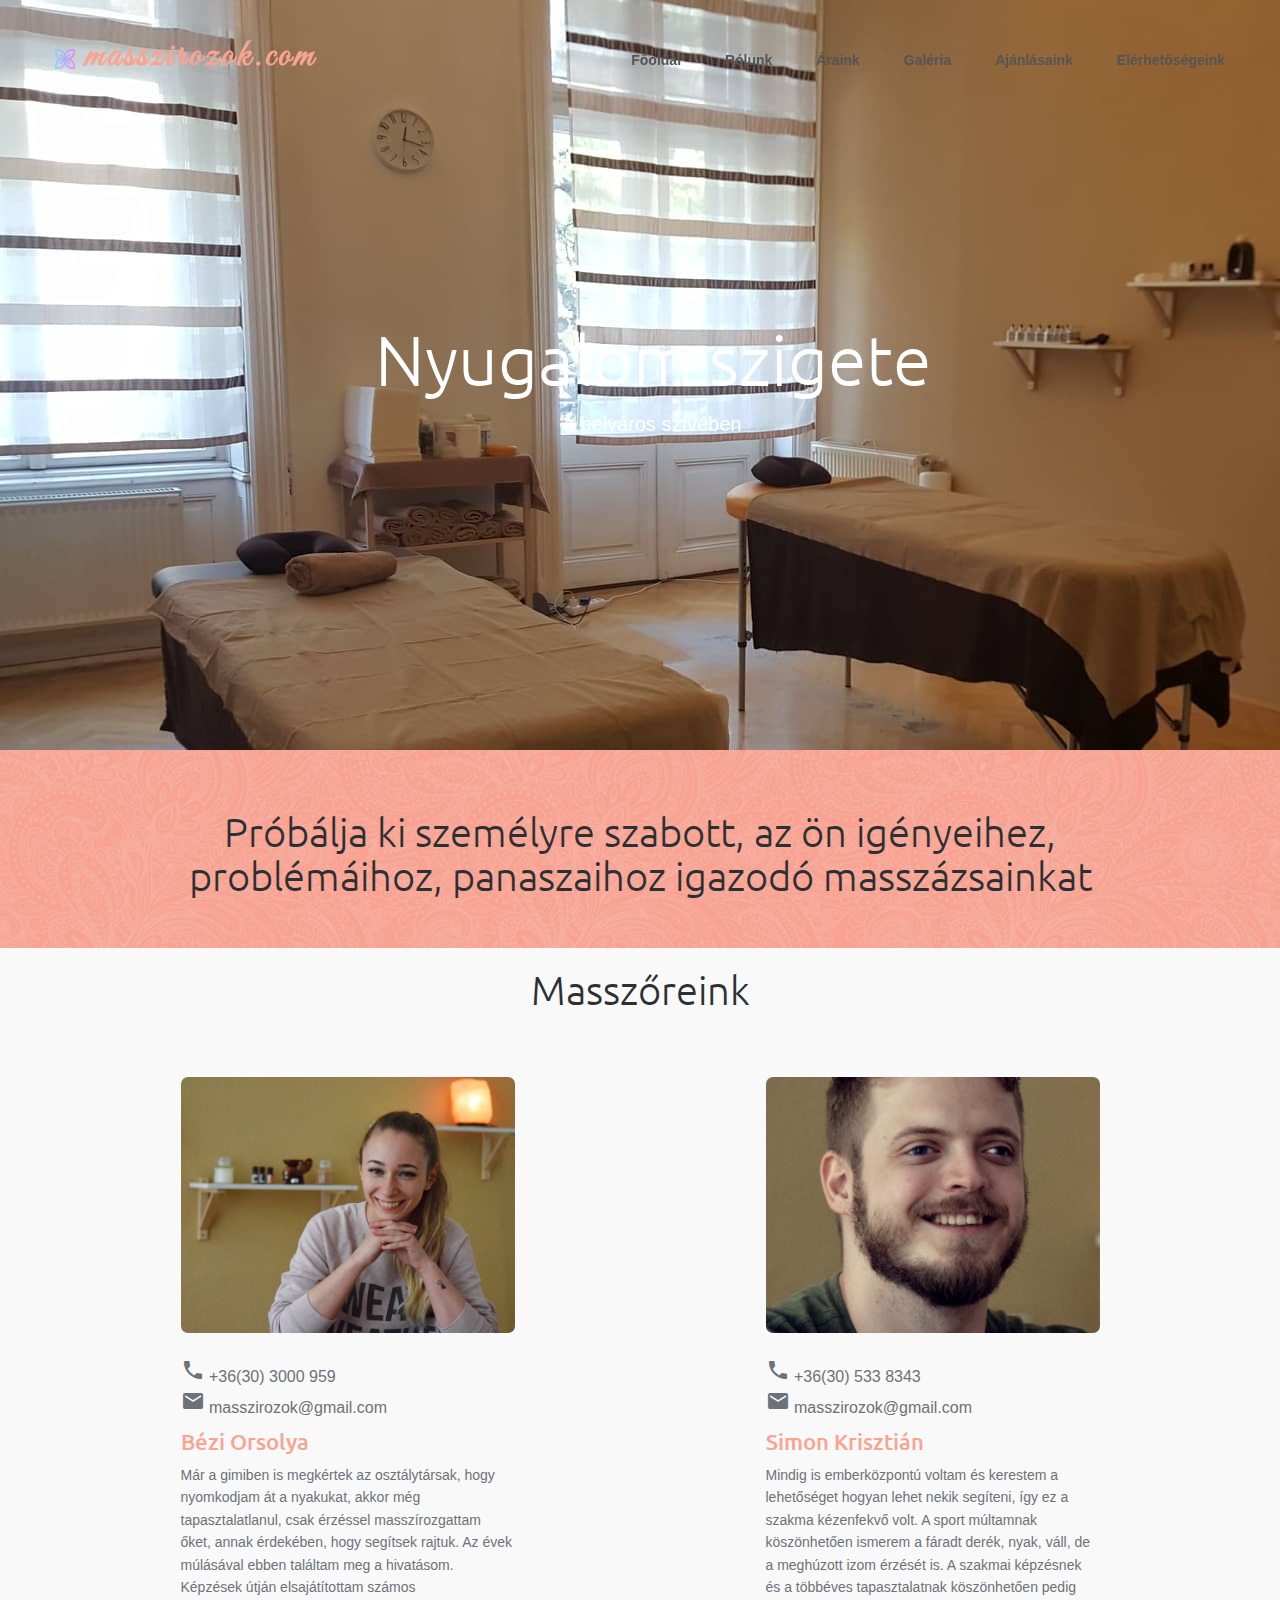
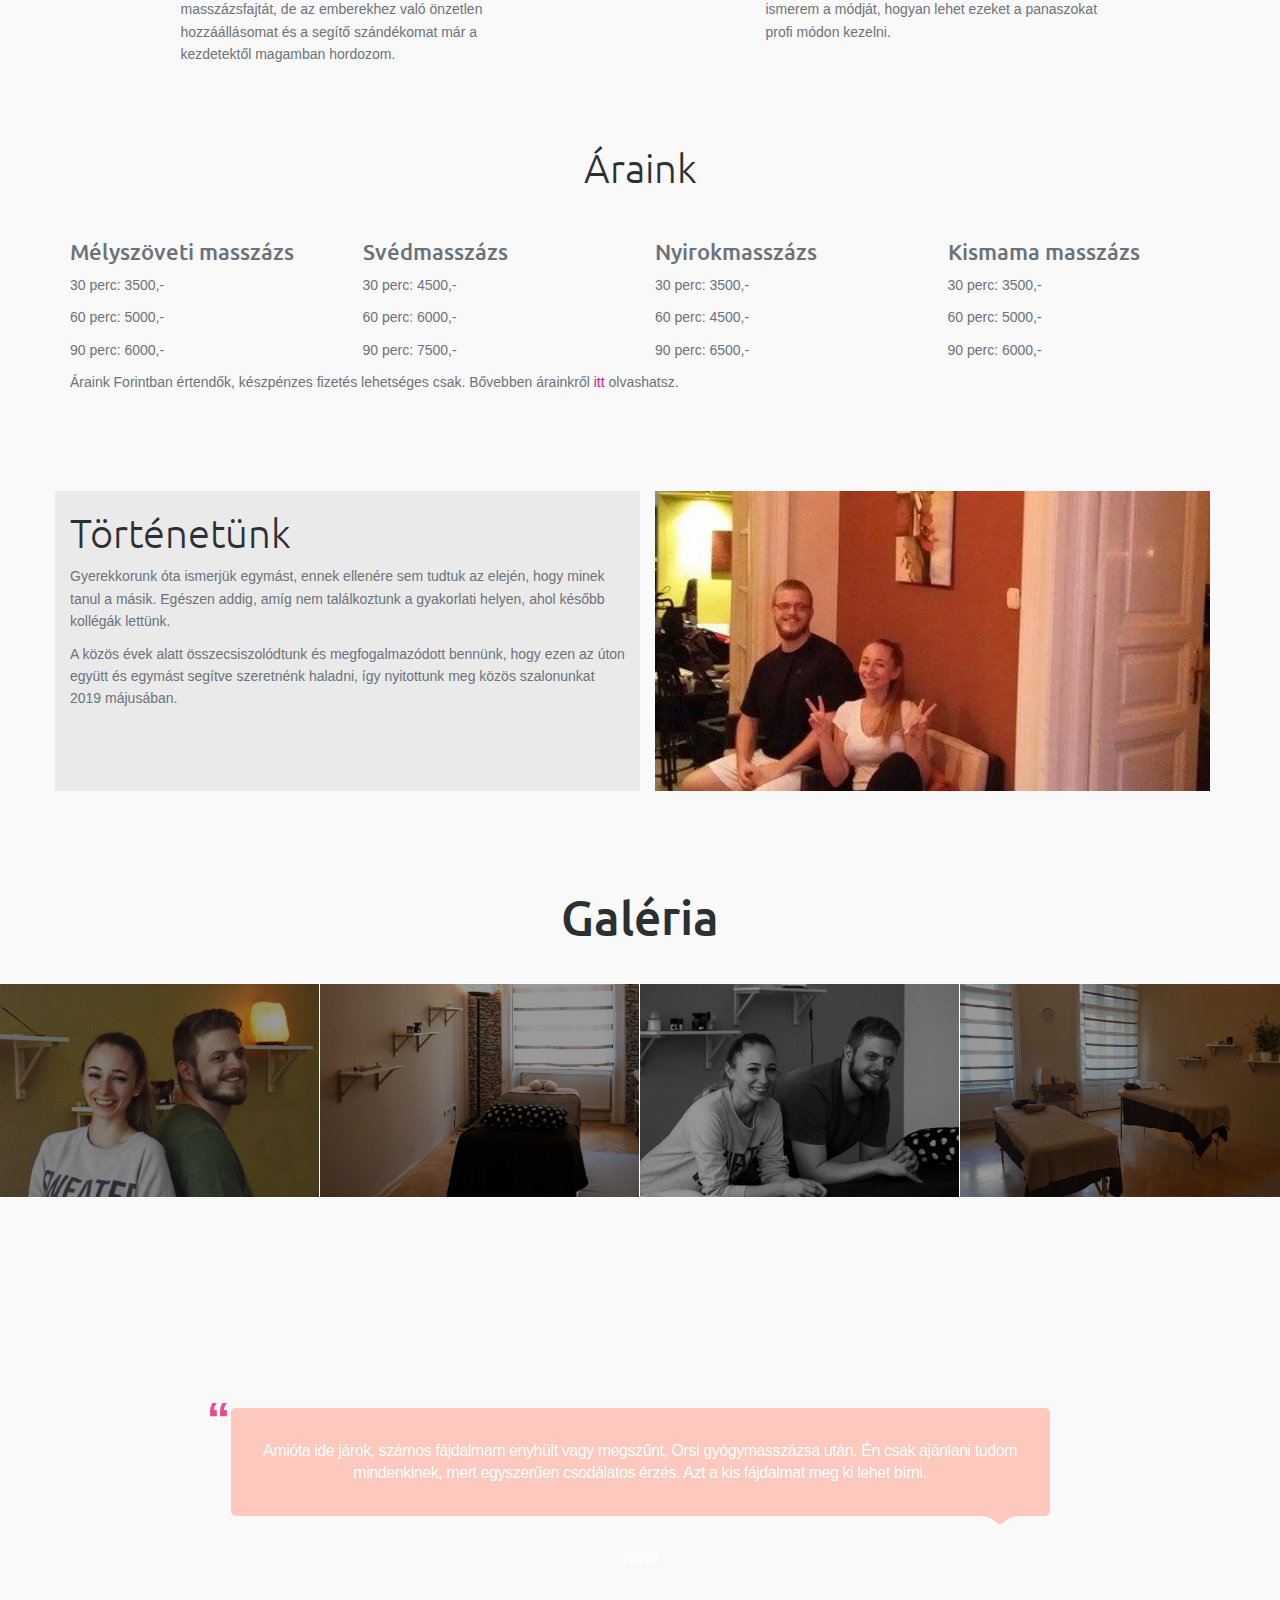
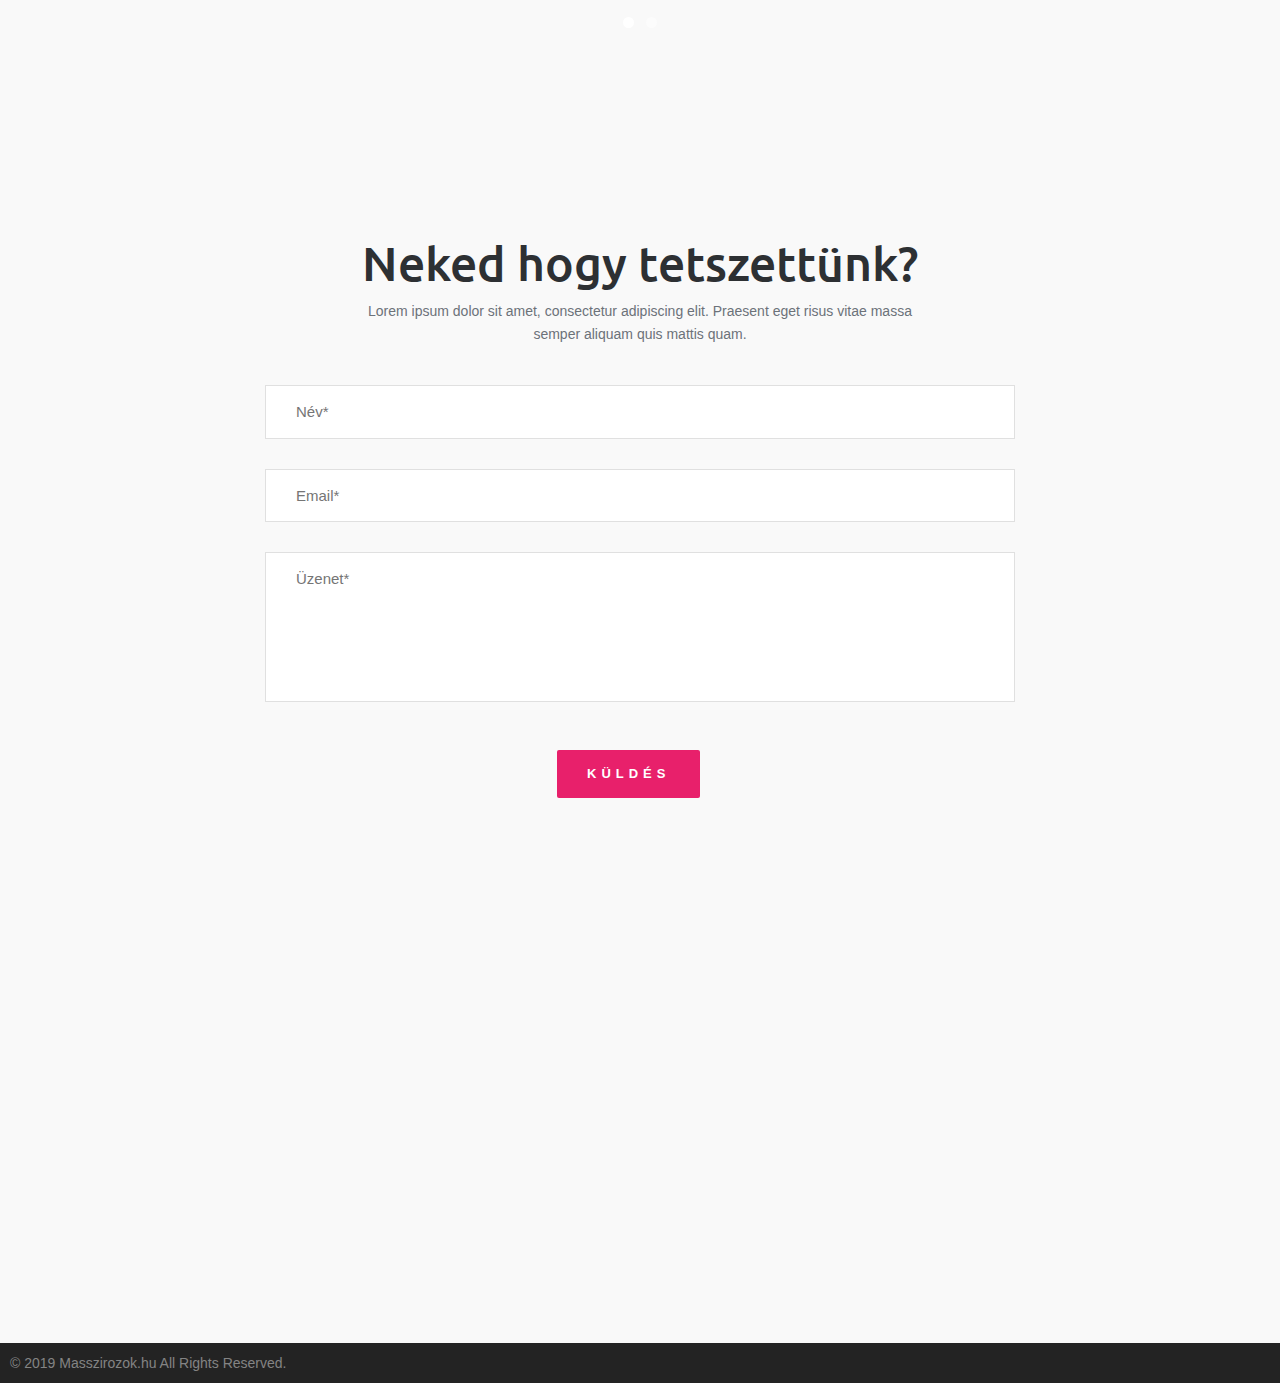
==== commit c473ff95: "merged" ====
--- a/index.html
+++ b/index.html
@@ -85,7 +85,7 @@
       <img class="background-image" src="images/custom/pattern.png">
       <div class="col-md-10 col-md-offset-1 text-center">
         <h3>Próbálja ki személyre szabott, az ön igényeihez, problémáihoz, panaszaihoz igazodó masszázsainkat</h3>
-        <a href="" class="contactbtn">Foglalok időpontot</a>
+        <!-- <a href="" class="contactbtn">Foglalok időpontot</a> -->
       </div>
     </div>
   </section>
@@ -94,11 +94,11 @@
   <!-- intro section -->
   <!-- section -->
   <section id="about-us">
-    <div class="container">
+    <div class="container services">
 
       <div class="row">
         <div class="section-header">
-          <h2>Masszőreink</h2>
+          <h3>Masszőreink</h3>
         </div>
         <div class="data-section">
           <div class="col-md-6 col-xs-12">
@@ -152,92 +152,40 @@
     </div>
   </section>
 
-
-  <!-- section -->
-  <!-- services section -->
-  <section id="prices" class="services service-section">
-    <div class="container">
-      <div class="section-header">
-        <h2>Bérletek</h2>
-
-        <div class="voucher-container row">
-
-          <div class="voucher-card col-lg-3 col-sm-6">
-            <div class="voucher-header">
-              <h5>Svédmasszázs</h5>
-            </div>
-            <div>
-              <div class="voucher-items">
-                <ul class="voucher-item">
-                  <li>5+1 alkalom</li>
-                  <li>60 perces</li>
-                  <li>25.000,-</li>
-                </ul>
-                <ul class="voucher-item">
-                  <li>10+1 alkalom</li>
-                  <li>60 perces</li>
-                  <li>50.000,-</li>
-                </ul>
-              </div>
-            </div>
-          </div>
-          
-          <div class="voucher-card col-lg-3 col-sm-6">
-            <div class="voucher-header">
-              <h5>Cellulit masszázs</h5>
-            </div>
-            <div>
-              <div class="voucher-items">
-                <ul class="voucher-item">
-                  <li>5+1 alkalom</li>
-                  <li>60 perc</li>
-                  <li>25.000,-</li>
-                </ul>
-              </div>
-            </div>
-          </div>
-
-          </div>
-
-          <div class="row">
-            <div class="col-lg-3 col-sm-6 services text-center">
-              <div class="services-content ">
-                <h5>svédmasszázs</h5>
-                <ul class="voucher-item">
-                  <li>5+1 alkalom</li>
-                  <li>60 perces</li>
-                  <li>25.000,-</li>
-                </ul>
-              </div>
-            </div>
-            <div class="col-lg-3 col-sm-6 services text-center">
-              <div class="services-content">
-                <h5>cellulit masszázs</h5>
-                <p>30p 5+1 22.500.-</p>
-                <p>30p 10+1 45.000.-</p>
-              </div>
-            </div>
-            <div class="col-lg-3 col-sm-6 services text-center">
-              <div class="services-content">
-                <h5>nyirokmasszázs</h5>
-                <p>60p 5+1 22.500.-</p>
-                <p>60p 10+1 45.000.-</p>
-              </div>
-            </div>
-            <div class="col-lg-3 col-sm-6 services text-center">
-              <div class="services-content">
-                <h5>mélyszöveti masszázs</h5>
-                <p>30p 5+1 22.500.-</p>
-                <p>30p 10+1 45.000.-</p>
-                <p>60p 5+1 30.000.-</p>
-                <p>60p 10+1 60.000.-</p>
-              </div>
-            </div>
-          </div>
-        </div>
-  </section>
-  <!-- services section -->
-  <!--About-->
+<section id="prices">
+  <div class="container">
+    <div class="section-header">
+      <h3>Áraink</h3>
+    </div>
+    <div class="row">
+      <div class="col-lg-3 col-md-6 col-sm-6">
+        <h4>Mélyszöveti masszázs</h4>
+        <p>30 perc: 3500,-</p>
+        <p>60 perc: 5000,-</p>
+        <p>90 perc: 6000,-</p>
+      </div>
+      <div class="col-lg-3 col-md-6 col-sm-6">
+        <h4>Svédmasszázs</h4>
+        <p>30 perc: 4500,-</p>
+        <p>60 perc: 6000,-</p>
+        <p>90 perc: 7500,-</p>
+      </div>
+      <div class="col-lg-3 col-md-6 col-sm-6">
+        <h4>Nyirokmasszázs</h4>
+        <p>30 perc: 3500,-</p>
+        <p>60 perc: 4500,-</p>
+        <p>90 perc: 6500,-</p>
+      </div>
+      <div class="col-lg-3 col-md-6 col-sm-6">
+        <h4>Kismama masszázs</h4>
+        <p>30 perc: 3500,-</p>
+        <p>60 perc: 5000,-</p>
+        <p>90 perc: 6000,-</p>
+      </div>
+    </div>
+    <p>Áraink Forintban értendők, készpénzes fizetés lehetséges csak. Bővebben árainkről <a href="/prices.html">itt</a> olvashatsz. </p>
+  </div>
+</section>
 
   <section class="video-section">
     <div class="container">
@@ -395,15 +343,17 @@
     </div>
   </section>
   <!-- contact section -->
+
+
   <!-- Footer section -->
   <footer class="footer">
     <div class="container-fluid">
       <div id="map-row" class="row">
         <div class="col-xs-12">
-          <iframe width="100%" height="400" frameborder="0" scrolling="no" marginheight="0" marginwidth="0" src="https://maps.google.com/maps?q=nyugati&t=&z=13&ie=UTF8&iwloc=&output=embed"></iframe>
+          <iframe width="100%" height="400" frameborder="0" scrolling="no" marginheight="0" marginwidth="0" src="https://maps.google.com/maps?q=1055.+Budapest,+Szent+Istv%C3%A1n+k%C3%B6r%C3%BAt+19.&t=&z=13&ie=UTF8&iwloc=&output=embed"></iframe>
         </div>
         <div id="map-overlay" class="col-xs-5" style="">
-          © 2019 Masszirozok. All Rights Reserved.
+          © 2019 Masszirozok.hu All Rights Reserved.
         </div>
       </div>
     </div>
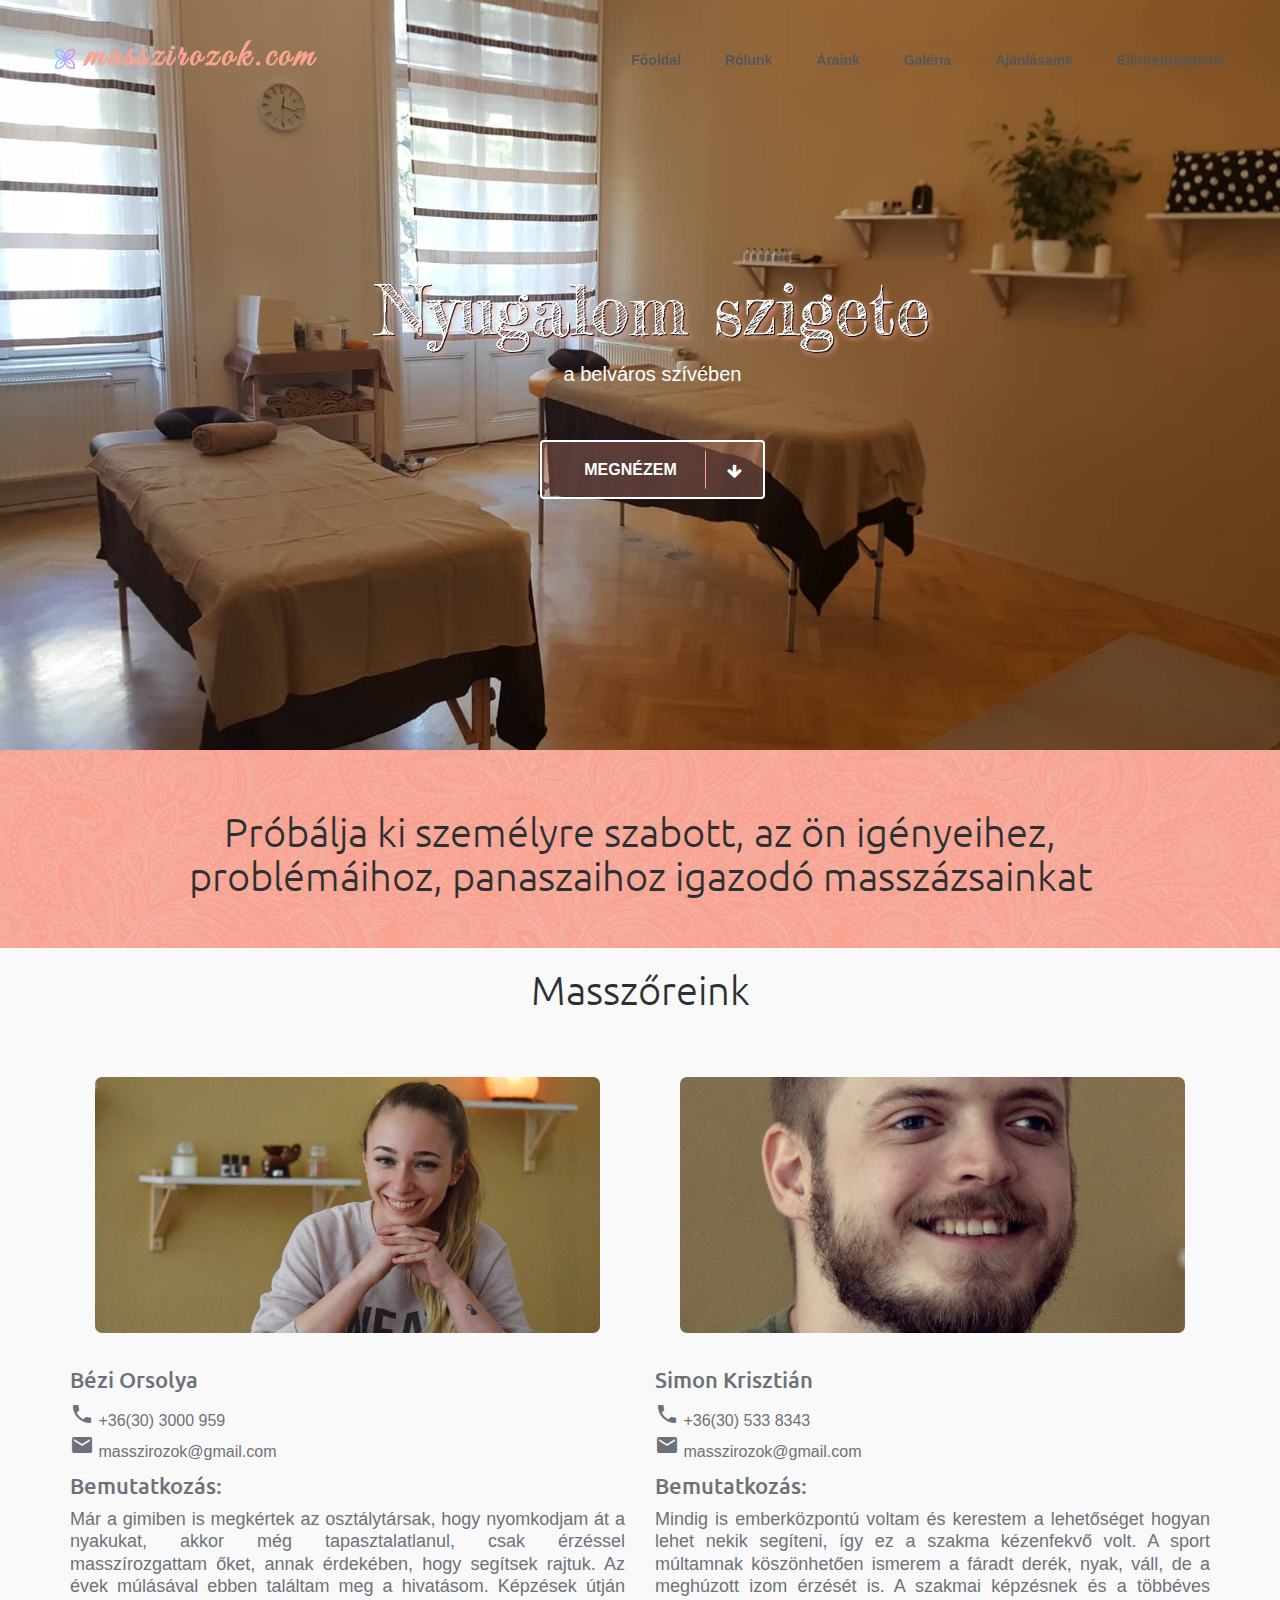
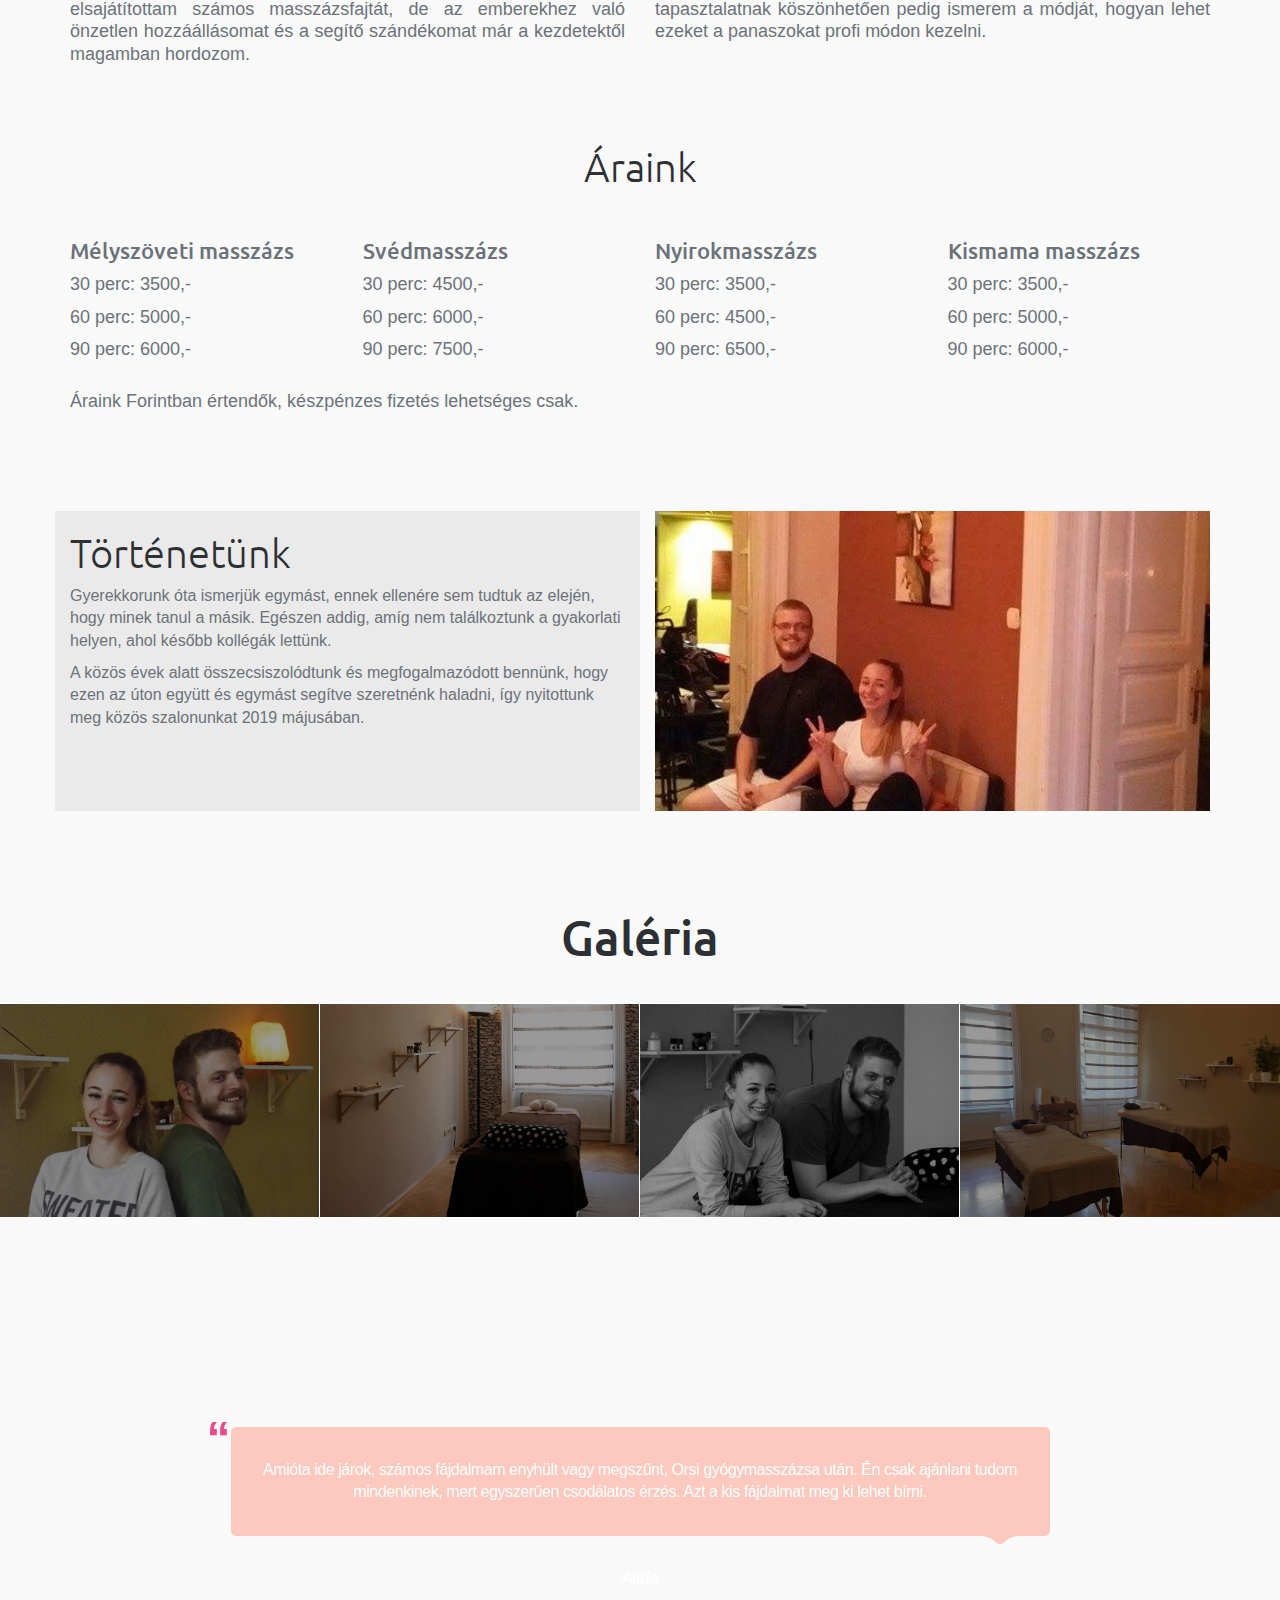
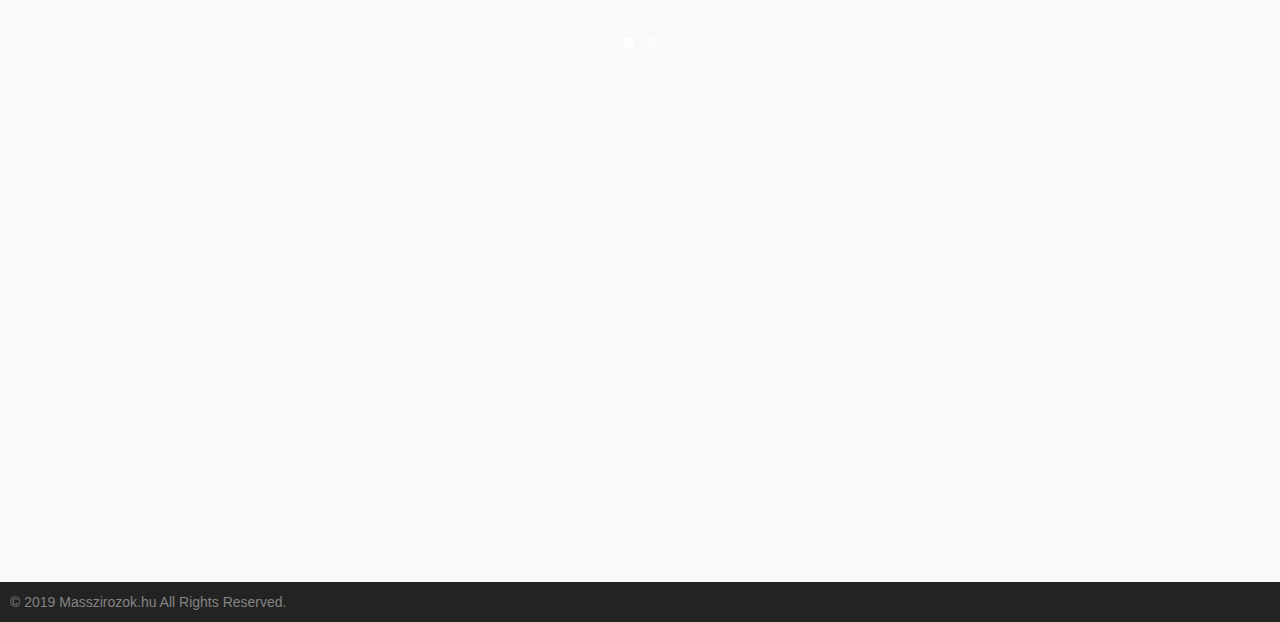
==== commit 09e65a36: "improved landing page" ====
--- a/index.html
+++ b/index.html
@@ -30,21 +30,23 @@
   <link rel="stylesheet" href="https://maxcdn.bootstrapcdn.com/font-awesome/4.4.0/css/font-awesome.min.css">
   <link href="https://fonts.googleapis.com/icon?family=Material+Icons" rel="stylesheet">
   <!--<link rel="stylessheet" href="http://cdn.bootcss.com/animate.css/3.5.1/animate.min.css">-->
+  <link href="https://fonts.googleapis.com/css?family=Cabin+Sketch|Cinzel|Fredericka+the+Great|Sail|Satisfy&display=swap" rel="stylesheet">
+
   <link rel="shortcut icon" type="image/x-icon" href="images/custom/favicon.png">
 
   <link href="css/custom.css" rel="stylesheet">
 </head>
 
 <body>
+
+
   <!-- header section -->
   <section class="banner" role="banner" id="home">
     <header id="header">
       <div class="header-content clearfix">
-        <a class="logo" href="index.html">
-                <img src="images/custom/favicon.png" style="width: 20px">
-                masszirozok.com
-            </a>
-        <nav class="navigation" role="navigation">
+        <a class="logo" href="#home"> <img src="images/custom/favicon.png" style="width: 20px"> masszirozok.com </a
+          >
+            <nav class="navigation" role="navigation">
           <ul class="primary-nav">
             <li><a href="#home">Főoldal</a></li>
             <li><a href="#about-us">Rólunk</a></li>
@@ -67,8 +69,16 @@
             <div class="row">
               <div class="container">
                 <div class="col-md-9 text-left">
-                  <h3>Nyugalom szigete</h3>
+                  <h3 class="hero-text">Nyugalom szigete</h3>
                   <h4>a belváros szívében</h4>
+                </br>
+                </br>
+                  <section class="welcome-section">
+                      <a href="#" class="btn btn-welcome">
+                        <span class="btn-content">Megnézem</span>
+                        <span class="icon"><i class="fa fa-arrow-down" aria-hidden="true"></i></span>
+                      </a>
+                    </section>
                 </div>
               </div>
             </div>
@@ -106,6 +116,7 @@
               <img src="images/img1.jpg" alt="orsi" class="img-about" />
             </div>
             <div class="about-text">
+              <h4>Bézi Orsolya</h4>
 
               <div class="phone-email-contact">
                 <a href="tel: +36302661724">
@@ -118,8 +129,7 @@
                   <span>masszirozok@gmail.com</span>
                 </a>
               </div>
-
-              <h4>Bézi Orsolya</h4>
+              <h4>Bemutatkozás:</h4>
               <p>Már a gimiben is megkértek az osztálytársak, hogy nyomkodjam át a nyakukat, akkor még tapasztalatlanul, csak érzéssel masszírozgattam őket, annak érdekében, hogy segítsek rajtuk. Az évek múlásával ebben találtam meg a hivatásom. Képzések
                 útján elsajátítottam számos masszázsfajtát, de az emberekhez való önzetlen hozzáállásomat és a segítő szándékomat már a kezdetektől magamban hordozom.</p>
             </div>
@@ -129,7 +139,7 @@
               <img src="images/img2.jpg" alt="krisz" class="img-about" />
             </div>
             <div class="about-text">
-
+              <h4>Simon Krisztián</h4>
               <div class="phone-email-contact">
                 <a href="tel: +36302661724">
                   <i class="material-icons">phone</i>
@@ -141,7 +151,7 @@
                   <span>masszirozok@gmail.com</span>
                 </a>
               </div>
-              <h4>Simon Krisztián</h4>
+              <h4>Bemutatkozás:</h4>
               <p>Mindig is emberközpontú voltam és kerestem a lehetőséget hogyan lehet nekik segíteni, így ez a szakma kézenfekvő volt. A sport múltamnak köszönhetően ismerem a fáradt derék, nyak, váll, de a meghúzott izom érzését is. A szakmai képzésnek
                 és a többéves tapasztalatnak köszönhetően pedig ismerem a módját, hogyan lehet ezeket a panaszokat profi módon kezelni.
               </p>
@@ -153,37 +163,39 @@
   </section>
 
 <section id="prices">
-  <div class="container">
+  <div class="container about-text">
     <div class="section-header">
       <h3>Áraink</h3>
     </div>
     <div class="row">
-      <div class="col-lg-3 col-md-6 col-sm-6">
-        <h4>Mélyszöveti masszázs</h4>
-        <p>30 perc: 3500,-</p>
-        <p>60 perc: 5000,-</p>
-        <p>90 perc: 6000,-</p>
-      </div>
-      <div class="col-lg-3 col-md-6 col-sm-6">
+      <div class="col-lg-3 col-md-6 col-xs-12">
+          <h4>Mélyszöveti masszázs</h4>
+          <p>30 perc: 3500,-</p>
+          <p>60 perc: 5000,-</p>
+          <p>90 perc: 6000,-</p>
+      </div>
+      <div class="col-lg-3 col-md-6 col-xs-12">
         <h4>Svédmasszázs</h4>
         <p>30 perc: 4500,-</p>
         <p>60 perc: 6000,-</p>
         <p>90 perc: 7500,-</p>
       </div>
-      <div class="col-lg-3 col-md-6 col-sm-6">
+      <div class="col-lg-3 col-md-6 col-xs-12">
         <h4>Nyirokmasszázs</h4>
         <p>30 perc: 3500,-</p>
         <p>60 perc: 4500,-</p>
         <p>90 perc: 6500,-</p>
       </div>
-      <div class="col-lg-3 col-md-6 col-sm-6">
+      <div class="col-lg-3 col-md-6 col-xs-12">
         <h4>Kismama masszázs</h4>
         <p>30 perc: 3500,-</p>
         <p>60 perc: 5000,-</p>
         <p>90 perc: 6000,-</p>
       </div>
     </div>
-    <p>Áraink Forintban értendők, készpénzes fizetés lehetséges csak. Bővebben árainkről <a href="/prices.html">itt</a> olvashatsz. </p>
+    <br>
+    <p>Áraink Forintban értendők, készpénzes fizetés lehetséges csak. </p> 
+  <!-- Bővebben árainkről <a href="/prices.html">itt</a> olvashatsz. -->
   </div>
 </section>
 
@@ -317,29 +329,10 @@
   </section>
   <!-- Testimonials section -->
 
-  <section>
-
-  </section>
-
   <!-- contact section -->
-  <section id="contact" class="section">
+  <section id="contact" class="">
     <div class="container">
-      <div class="section-header">
-        <h2>Neked hogy tetszettünk?</h2>
-        <p>Lorem ipsum dolor sit amet, consectetur adipiscing elit. Praesent eget risus vitae massa <br> semper aliquam quis mattis quam.</p>
-      </div>
-      <div class="row">
-        <div class="col-md-8 col-md-offset-2 conForm">
-          <div id="message"></div>
-          <form method="post" action="php/contact.php" name="cform" id="cform">
-            <input name="name" id="name" type="text" class="col-xs-12 col-sm-12 col-md-12 col-lg-12" placeholder="Név*">
-            <input name="email" id="email" type="email" class=" col-xs-12 col-sm-12 col-md-12 col-lg-12 noMarr" placeholder="Email*">
-            <textarea name="comments" id="comments" cols="" rows="" class="col-xs-12 col-sm-12 col-md-12 col-lg-12" placeholder="Üzenet*"></textarea>
-            <input type="submit" id="submit" name="send" class="submitBnt" value="Küldés">
-            <div id="simple-msg"></div>
-          </form>
-        </div>
-      </div>
+      
     </div>
   </section>
   <!-- contact section -->
--- a/css/main.css
+++ b/css/main.css
@@ -10,7 +10,7 @@
 -------------------------------------------------------------------------------*/
 
 p {
-	font-size: 14px;
+	font-size: 16px;
 	line-height: 22.4px;
 	color: #6c7279;
 }
--- a/css/custom.css
+++ b/css/custom.css
@@ -15,10 +15,19 @@
   color: #f9a492;
 }
 
+.hero-text {
+  font-family: 'Fredericka the Great', cursive;
+  text-shadow: 1px 1px 1px #000, 3px 3px 5px #f5a392;
+
+
+}
 
 @media (min-width: 1024px) {
   #first-slider .slide1 {
-    background: url('../images/gallery/hero.jpg') repeat-x;
+    background: url('../images/gallery/hero.jpg') no-repeat;
+    background-size: cover;
+    background-position: center;
+    background-repeat: no-repeat;
   }
 }
 
@@ -26,7 +35,6 @@
   #first-slider .slide1 {      
     background-image: url('../images/gallery/hero3.jpg');
     background-size: cover;
-    background-attachment: fixed;
     background-position: center;
     background-repeat: no-repeat;
   }
@@ -73,7 +81,6 @@
 .img-card-about {
   overflow: hidden;
   position: relative;
-  max-width: 30vw;
   padding: 25px;
   margin: auto;
 }
@@ -87,11 +94,13 @@
 }
 
 .about-text {
-  max-width: 30vw;
-  padding-left: 25px;
-  padding-right: 25px;
+  text-align: justify;
+  text-justify: inter-word;
   margin: auto;
-  color: #f9a492;
+}
+
+.about-text p {
+  font-size: 18px;
 }
 
 .phone-email-contact a {
@@ -112,6 +121,10 @@
 .data-section {
   display: flex;
   justify-content: center;
+}
+
+.massage-type {
+  margin: auto;
 }
 
 /* Extra small devices (767px and down) */
@@ -239,9 +252,6 @@
   margin: 0;
 }
 
-.voucher-card p {
-
-}
 .voucher-header {
   background-color: #f9a291;
   padding: 0;
@@ -259,3 +269,87 @@
 .massage-type-card h5{
   padding: 0 1.5em 0 1.5em;
 }
+
+.welcome-section {
+  display: flex;
+  justify-content: center;
+}
+
+.btn-welcome {
+  text-align: center;
+  border-radius: 4px;
+  border: 2px solid white;
+  background-color: #f5a49247;
+  color: white;
+  display: inline-block;
+  margin: 0 0.25em;
+  overflow: hidden;
+  padding: 18px 60px 18px 16px;
+  position: relative;
+  text-decoration: none;
+  line-height: 1;
+}
+.btn-welcome:focus {
+  background-color: #f5a49247;
+}
+.btn-welcome:hover {
+  background-color: transparent;
+}
+.btn-welcome .btn-content {
+  font-size: 1em;
+  line-height: 1.2;
+  padding: 0 26px;
+  position: relative;
+  right: 0;
+  transition: right 300ms ease;
+  display: block;
+  text-align: left;
+}
+.btn-welcome .icon {
+  border-left: 1px solid #f9a492;
+  position: absolute;
+  right: 0;
+  text-align: center;
+  top: 50%;
+  transition: all 300ms ease;
+  transform: translateY(-50%);
+  width: 58px;
+  height: 70%;
+}
+.btn-welcome .icon i {
+  position: relative;
+  top: 50%;
+  transform: translateY(-50%);
+}
+.btn-welcome:after {
+  content: "";
+  position: absolute;
+  top: 0;
+  bottom: 0;
+  right: 0;
+  left: 0;
+  background-color: #f9a492;
+  opacity: 0;
+  transition: opacity 300ms ease;
+}
+.btn-welcome:hover .btn-content {
+  right: 100%;
+}
+.btn-welcome:hover .icon {
+  border-left: 0;
+  font-size: 1.8em;
+  width: 100%;
+}
+.btn-welcome:hover:after {
+  opacity: 0.2;
+}
+.btn-welcome.btn-alt-color {
+  border-color: salmon;
+  color: salmon;
+}
+.btn-welcome.btn-alt-color .icon {
+  border-left-color: salmon;
+}
+.btn-welcome.btn-alt-color:after {
+  background-color: salmon;
+}
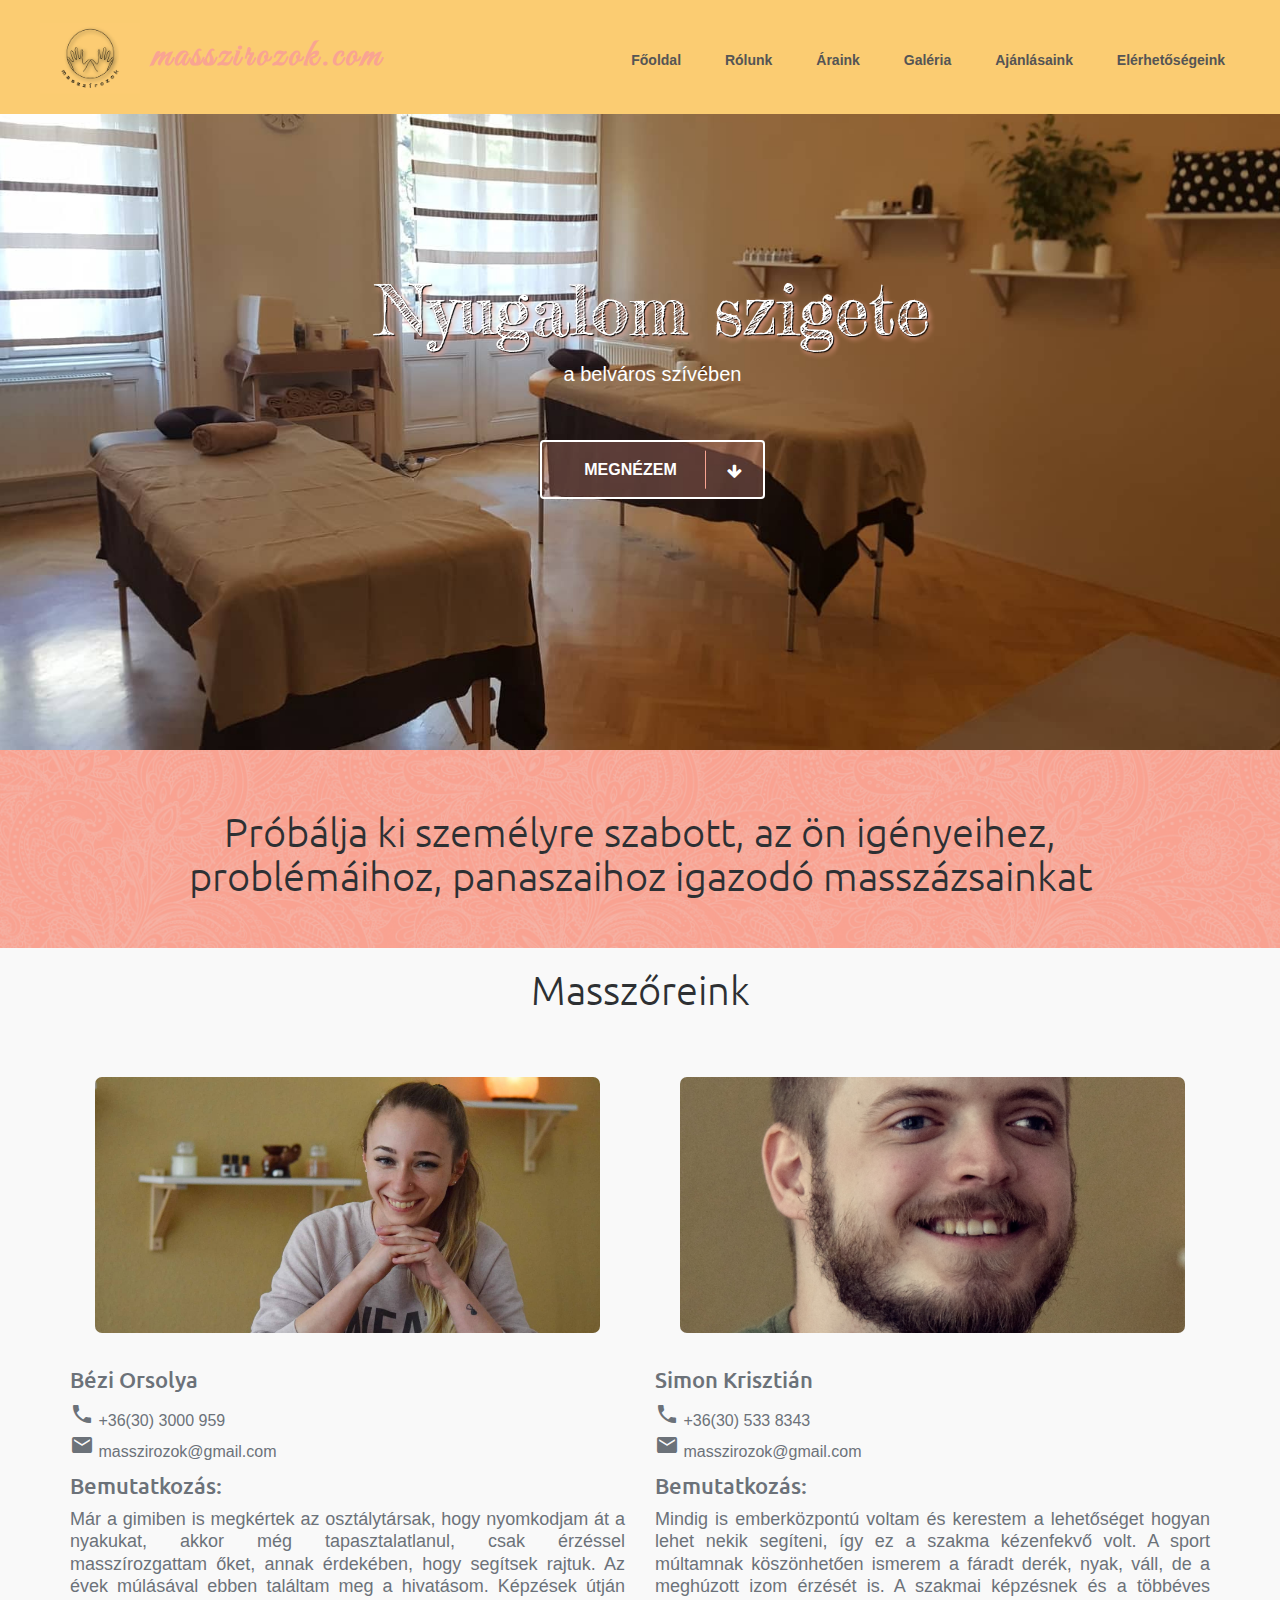
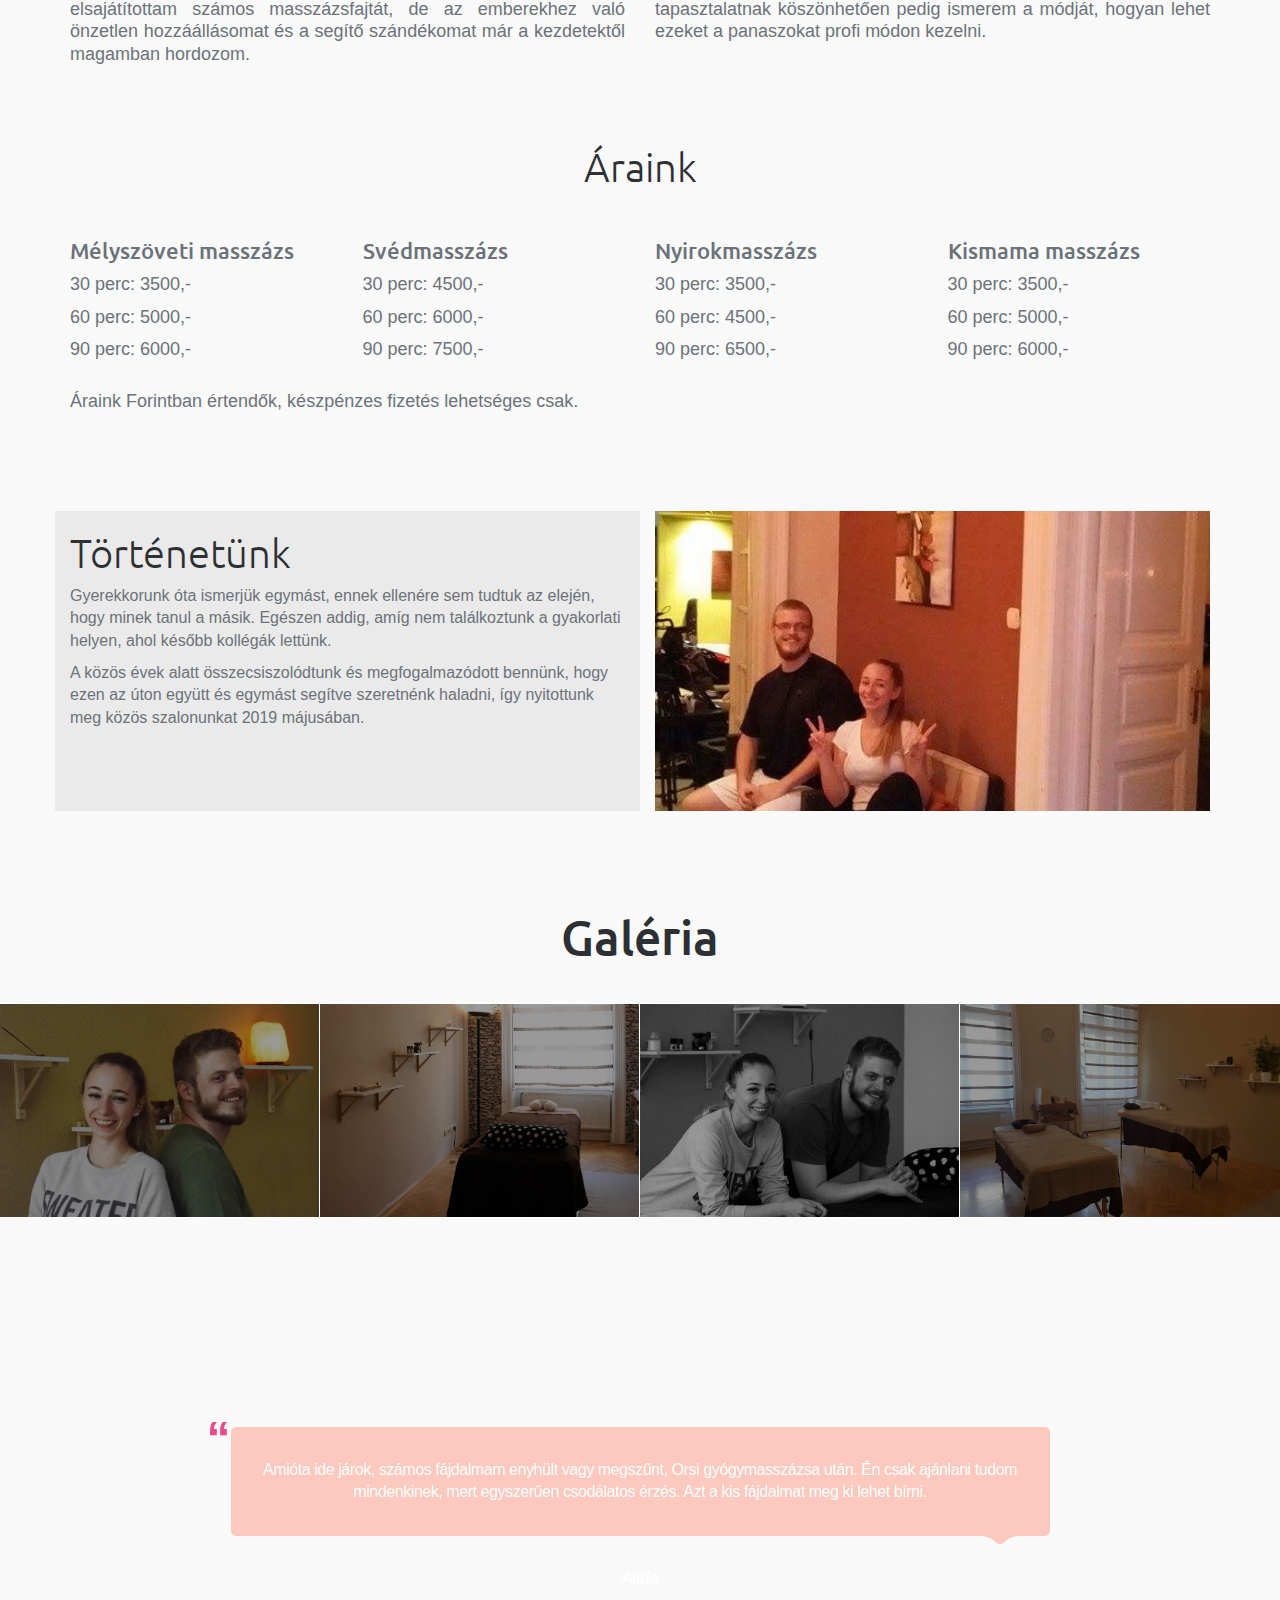
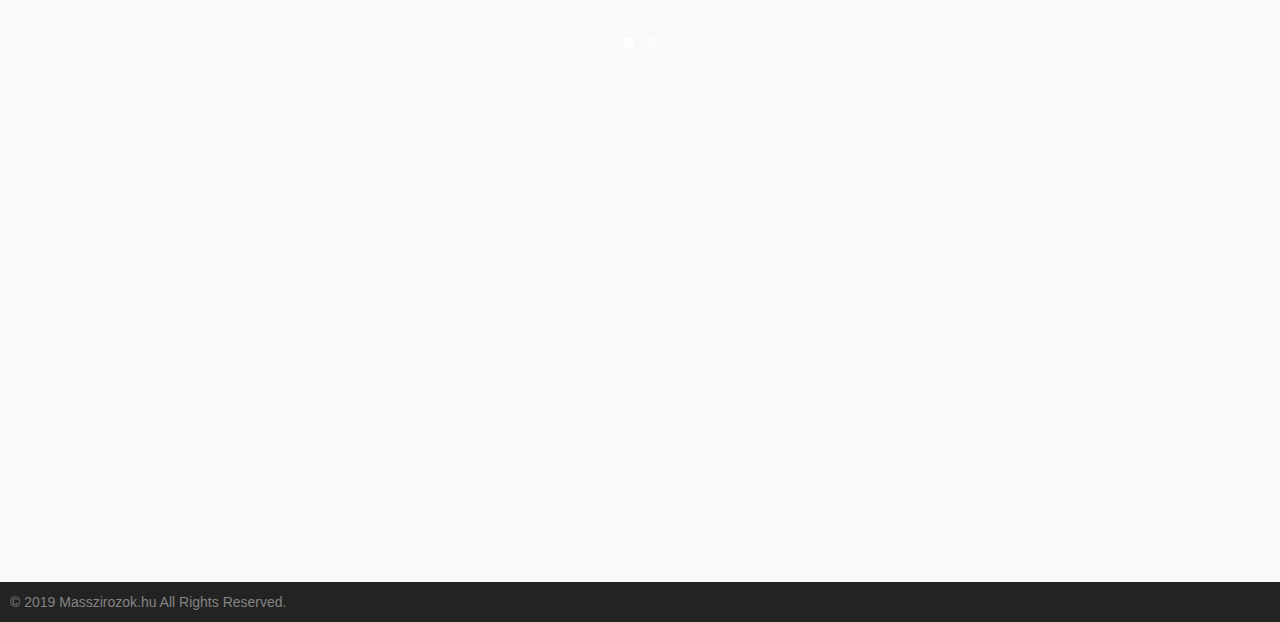
==== commit c65c48ef: "op logo" ====
--- a/index.html
+++ b/index.html
@@ -44,8 +44,10 @@
   <section class="banner" role="banner" id="home">
     <header id="header">
       <div class="header-content clearfix">
-        <a class="logo" href="#home"> <img src="images/custom/favicon.png" style="width: 20px"> masszirozok.com </a
-          >
+        <a class="logo" href="#home"> <img src="images/custom/favicon.png"
+          style="width: 100px; margin: -15px; margin-right:2px; position: relative;">
+          masszirozok.com
+        </a>
             <nav class="navigation" role="navigation">
           <ul class="primary-nav">
             <li><a href="#home">Főoldal</a></li>
@@ -194,7 +196,7 @@
       </div>
     </div>
     <br>
-    <p>Áraink Forintban értendők, készpénzes fizetés lehetséges csak. </p> 
+    <p>Áraink Forintban értendők, készpénzes fizetés lehetséges csak. </p>
   <!-- Bővebben árainkről <a href="/prices.html">itt</a> olvashatsz. -->
   </div>
 </section>
@@ -332,7 +334,7 @@
   <!-- contact section -->
   <section id="contact" class="">
     <div class="container">
-      
+
     </div>
   </section>
   <!-- contact section -->
--- a/css/main.css
+++ b/css/main.css
@@ -131,7 +131,7 @@
 	position: fixed;
 	width: 100%;
 	z-index: 999;
-	background: transparent;
+	background-color: #fbcc72;
 }
 #header .header-content {
 	margin: 0 auto;
@@ -162,7 +162,7 @@
     color: #fff;
 }
 #header.fixed {
-	background-color: white;
+	background-color: #fbcc72;
 }
 
 #header.fixed .header-content {
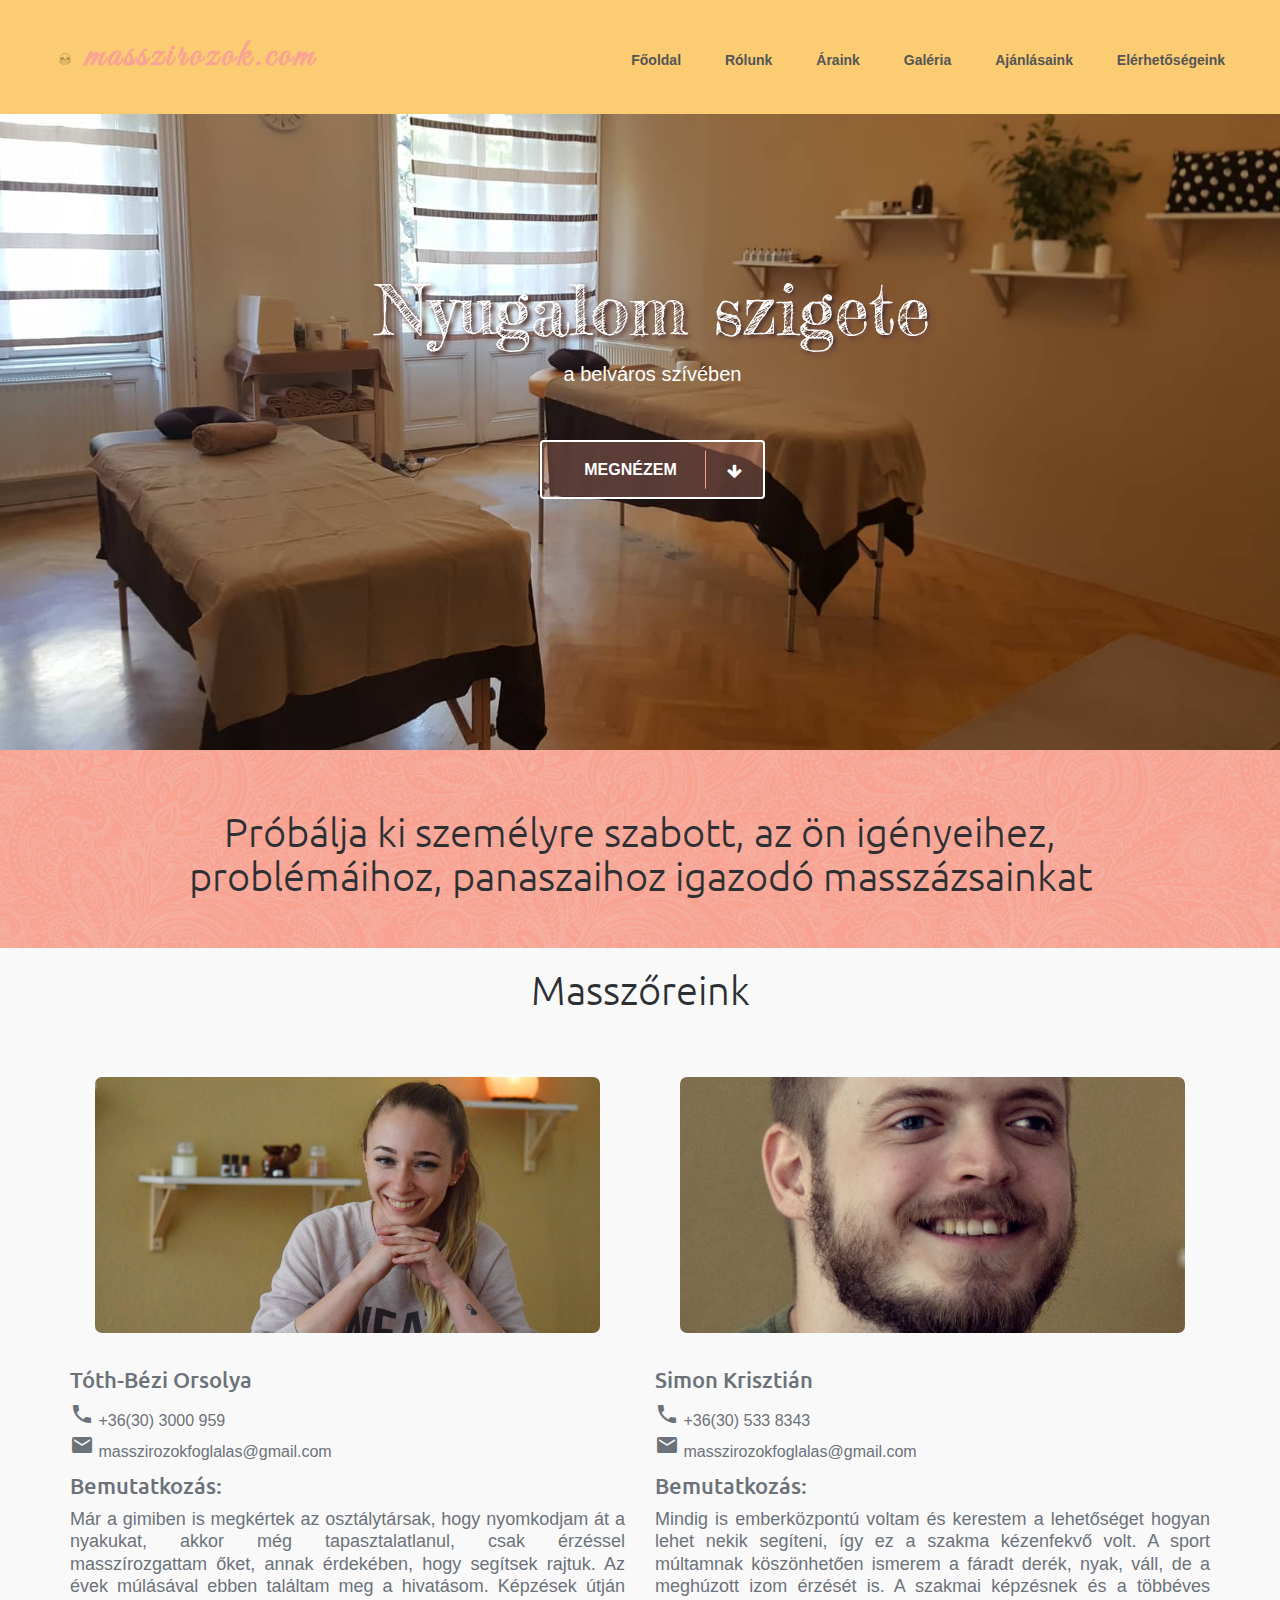
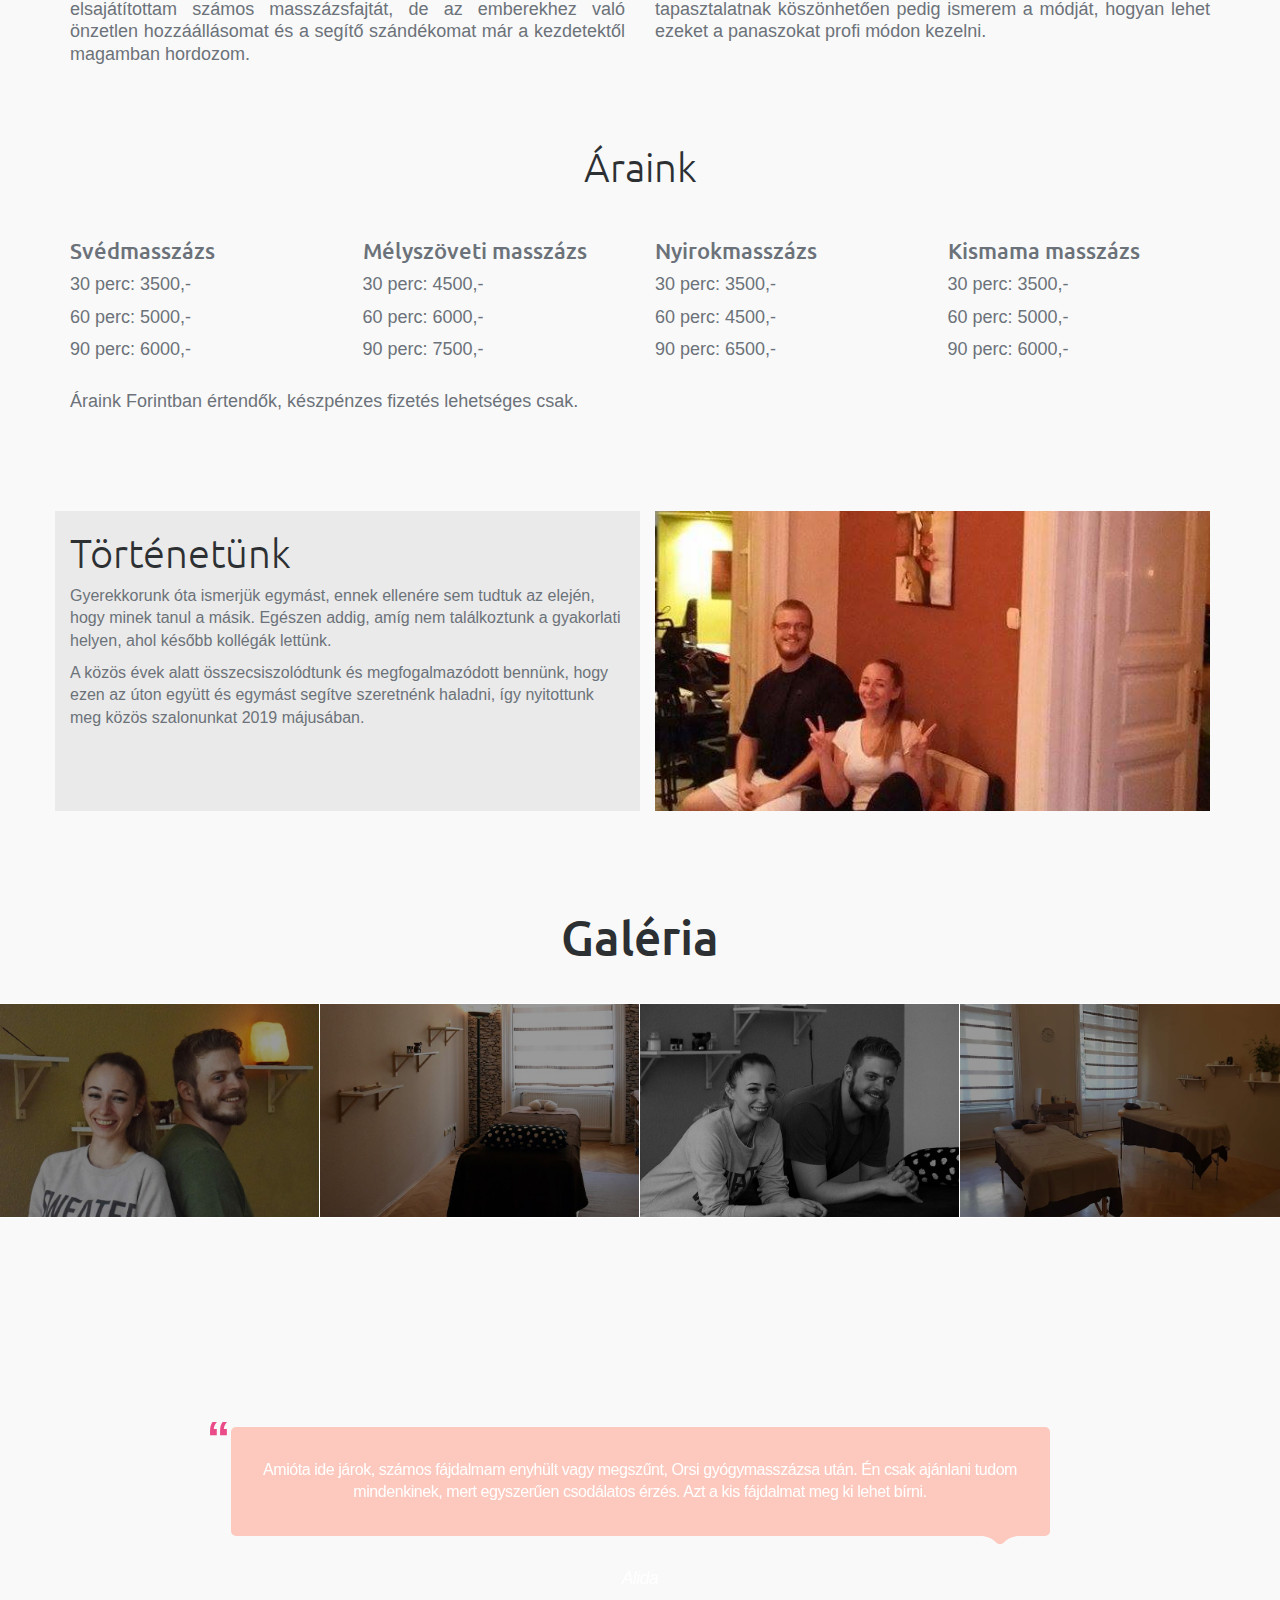
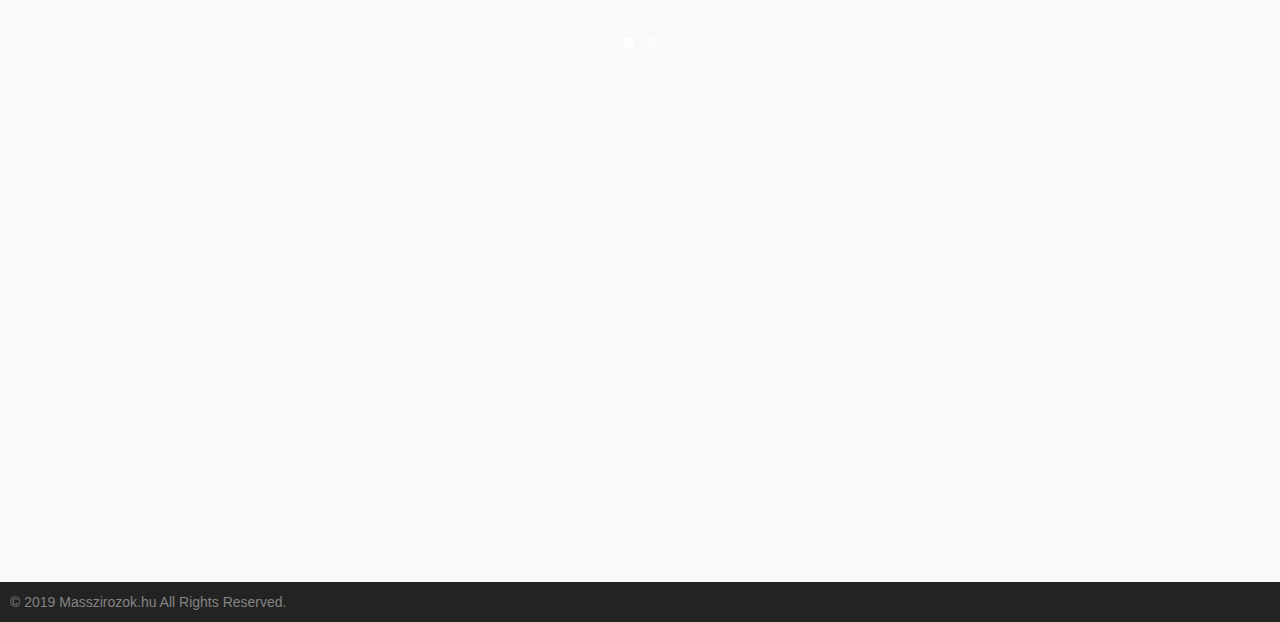
==== commit 21f85e45: "fix mail and stuff" ====
--- a/index.html
+++ b/index.html
@@ -44,10 +44,8 @@
   <section class="banner" role="banner" id="home">
     <header id="header">
       <div class="header-content clearfix">
-        <a class="logo" href="#home"> <img src="images/custom/favicon.png"
-          style="width: 100px; margin: -15px; margin-right:2px; position: relative;">
-          masszirozok.com
-        </a>
+        <a class="logo" href="#home"> <img src="images/custom/favicon.png" style="width: 20px"> masszirozok.com </a
+          >
             <nav class="navigation" role="navigation">
           <ul class="primary-nav">
             <li><a href="#home">Főoldal</a></li>
@@ -118,7 +116,7 @@
               <img src="images/img1.jpg" alt="orsi" class="img-about" />
             </div>
             <div class="about-text">
-              <h4>Bézi Orsolya</h4>
+              <h4>Tóth-Bézi Orsolya</h4>
 
               <div class="phone-email-contact">
                 <a href="tel: +36302661724">
@@ -126,9 +124,9 @@
                   <span>+36(30) 3000 959</span>
                 </a>
                 <br>
-                <a href="https://mail.google.com/mail/?view=cm&fs=1&tf=1&to=masszirozok@gmail.com" target="_blank">
+                <a href="https://mail.google.com/mail/?view=cm&fs=1&tf=1&to=masszirozokfoglalas@gmail.com" target="_blank">
                   <i class="material-icons">email</i>
-                  <span>masszirozok@gmail.com</span>
+                  <span>masszirozokfoglalas@gmail.com</span>
                 </a>
               </div>
               <h4>Bemutatkozás:</h4>
@@ -136,6 +134,7 @@
                 útján elsajátítottam számos masszázsfajtát, de az emberekhez való önzetlen hozzáállásomat és a segítő szándékomat már a kezdetektől magamban hordozom.</p>
             </div>
           </div>
+
           <div class="col-md-6 col-xs-12">
             <div class="img-card-about">
               <img src="images/img2.jpg" alt="krisz" class="img-about" />
@@ -148,9 +147,9 @@
                   <span>+36(30) 533 8343</span>
                 </a>
                 <br>
-                <a href="https://mail.google.com/mail/?view=cm&fs=1&tf=1&to=masszirozok@gmail.com" target="_blank">
+                <a href="https://mail.google.com/mail/?view=cm&fs=1&tf=1&to=masszirozokfoglalas@gmail.com" target="_blank">
                   <i class="material-icons">email</i>
-                  <span>masszirozok@gmail.com</span>
+                  <span>masszirozokfoglalas@gmail.com</span>
                 </a>
               </div>
               <h4>Bemutatkozás:</h4>
@@ -171,13 +170,13 @@
     </div>
     <div class="row">
       <div class="col-lg-3 col-md-6 col-xs-12">
-          <h4>Mélyszöveti masszázs</h4>
+          <h4>Svédmasszázs</h4>
           <p>30 perc: 3500,-</p>
           <p>60 perc: 5000,-</p>
           <p>90 perc: 6000,-</p>
       </div>
       <div class="col-lg-3 col-md-6 col-xs-12">
-        <h4>Svédmasszázs</h4>
+        <h4>Mélyszöveti masszázs</h4>
         <p>30 perc: 4500,-</p>
         <p>60 perc: 6000,-</p>
         <p>90 perc: 7500,-</p>
@@ -196,7 +195,7 @@
       </div>
     </div>
     <br>
-    <p>Áraink Forintban értendők, készpénzes fizetés lehetséges csak. </p>
+    <p>Áraink Forintban értendők, készpénzes fizetés lehetséges csak. </p> 
   <!-- Bővebben árainkről <a href="/prices.html">itt</a> olvashatsz. -->
   </div>
 </section>
@@ -334,7 +333,7 @@
   <!-- contact section -->
   <section id="contact" class="">
     <div class="container">
-
+      
     </div>
   </section>
   <!-- contact section -->
--- a/css/custom.css
+++ b/css/custom.css
@@ -17,7 +17,7 @@
 
 .hero-text {
   font-family: 'Fredericka the Great', cursive;
-  text-shadow: 1px 1px 1px #000, 3px 3px 5px #f5a392;
+  text-shadow: 3px 3px 5px #000, 3px 3px 5px #f5a392;
 
 
 }
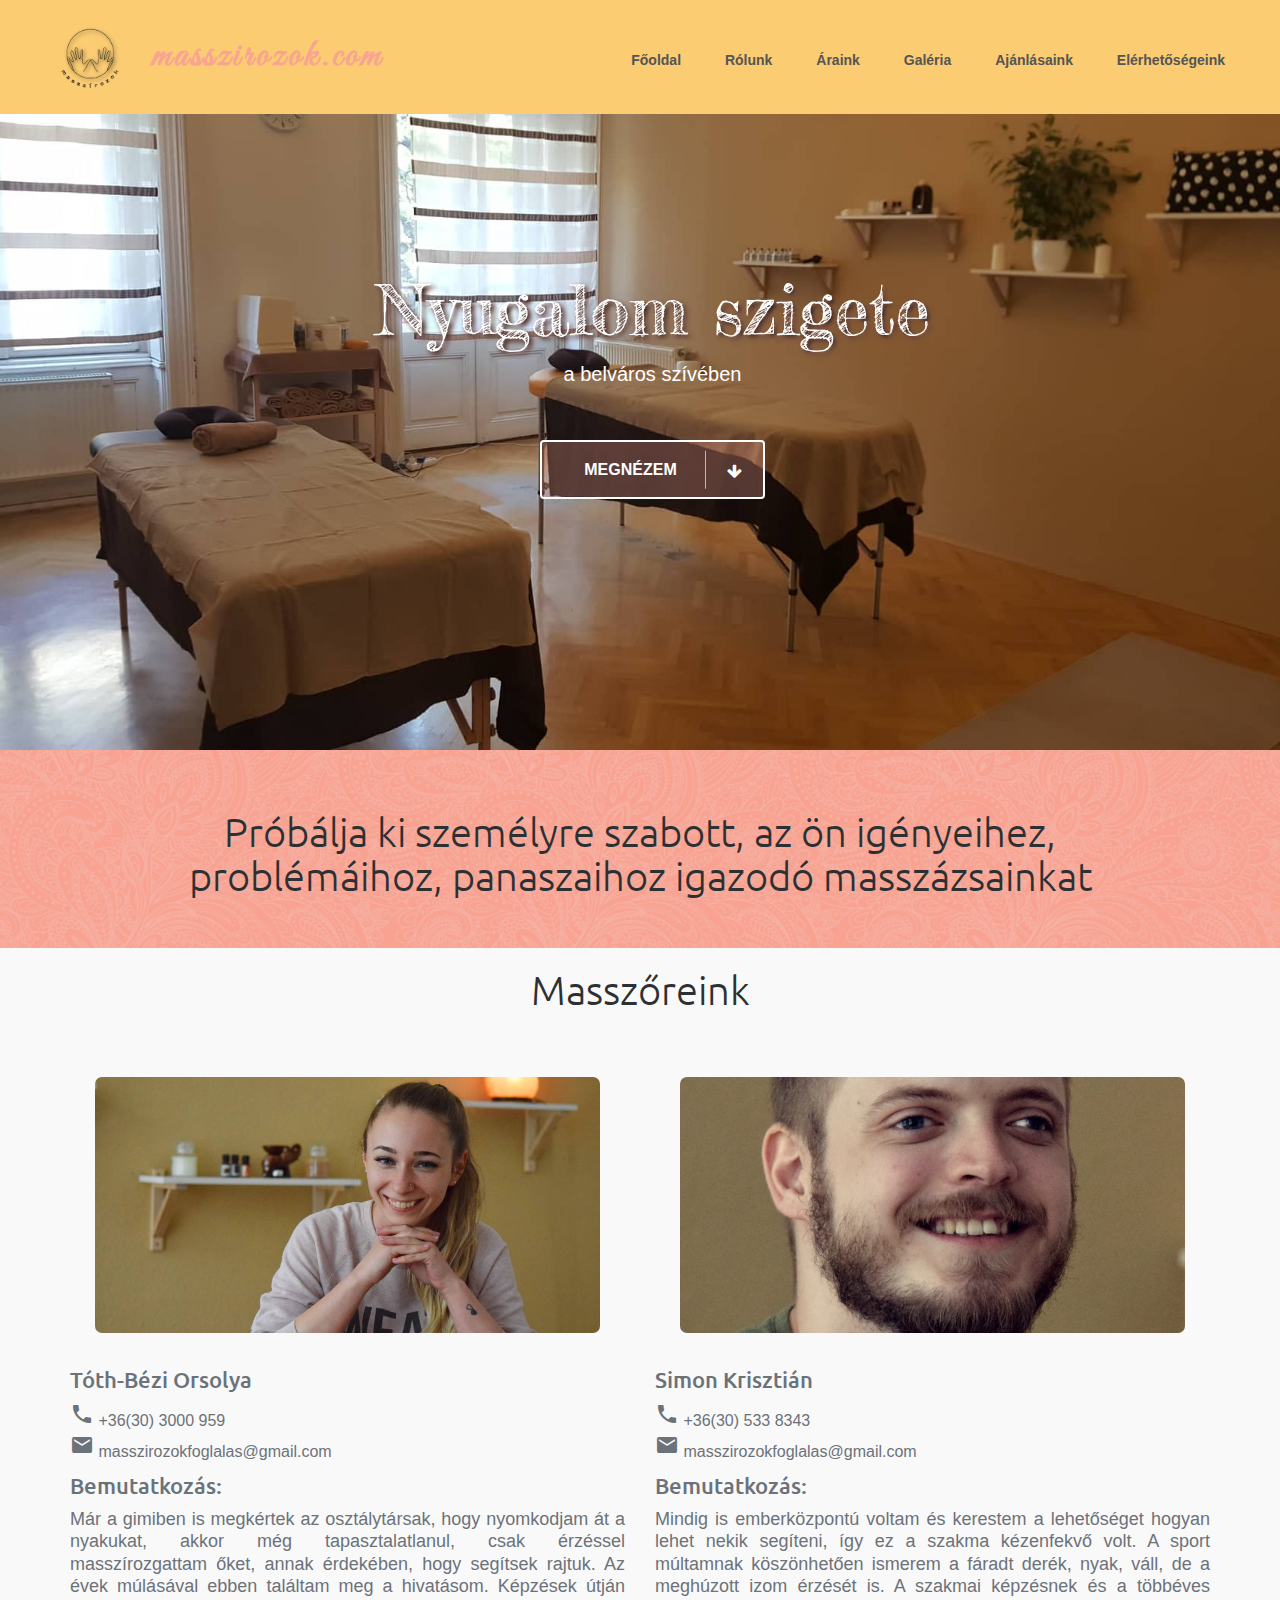
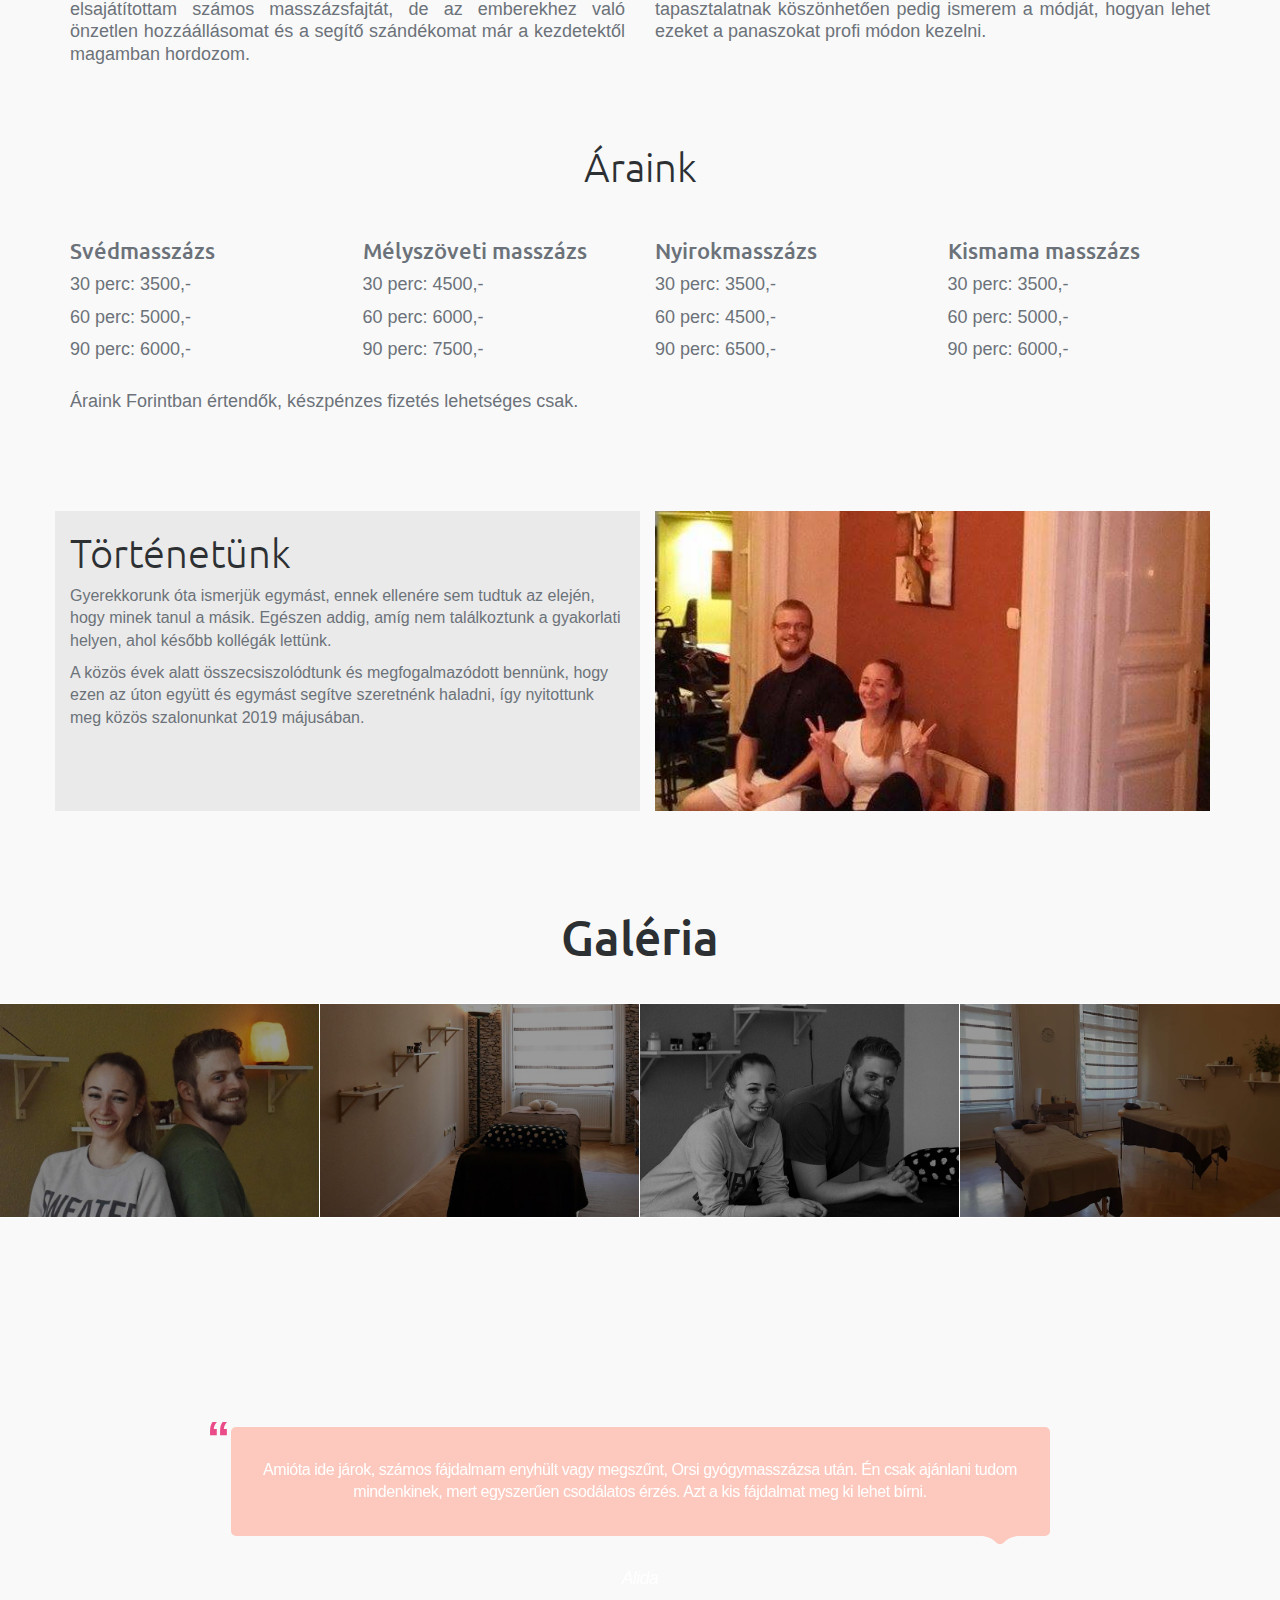
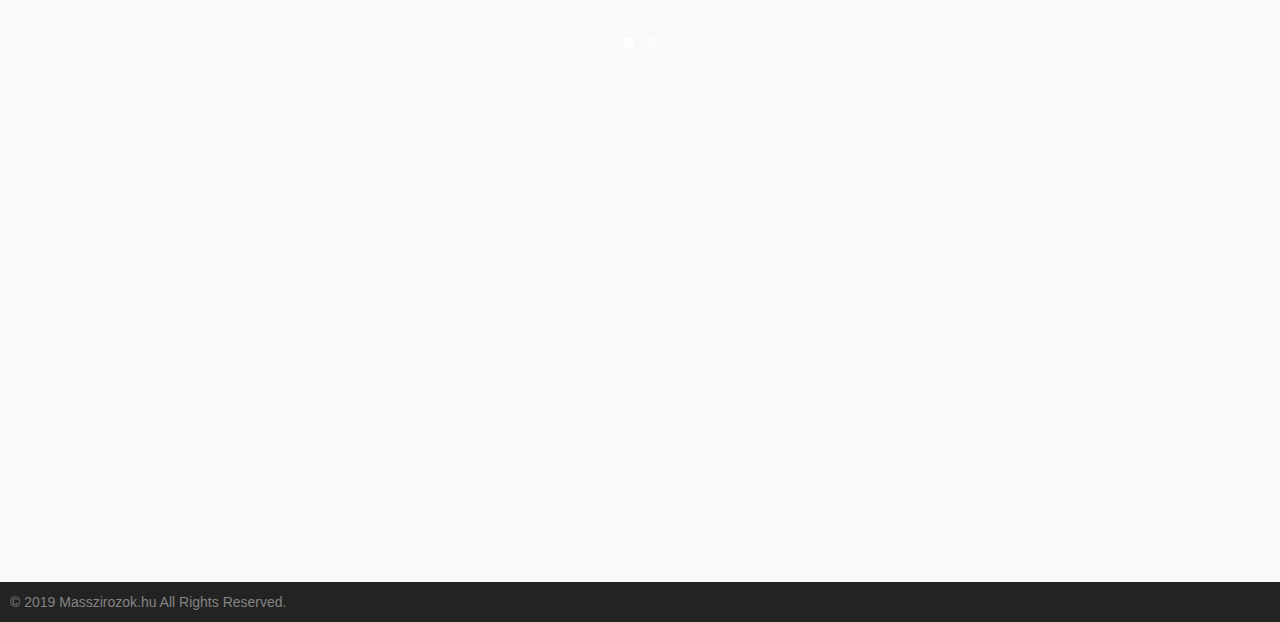
==== commit 967d0f1a: "Merge branch 'master' of https://github.com/kalcifield/masszirozok" ====
--- a/index.html
+++ b/index.html
@@ -44,8 +44,10 @@
   <section class="banner" role="banner" id="home">
     <header id="header">
       <div class="header-content clearfix">
-        <a class="logo" href="#home"> <img src="images/custom/favicon.png" style="width: 20px"> masszirozok.com </a
-          >
+        <a class="logo" href="#home"> <img src="images/custom/favicon.png"
+          style="width: 100px; margin: -15px; margin-right:2px; position: relative;">
+          masszirozok.com
+        </a>
             <nav class="navigation" role="navigation">
           <ul class="primary-nav">
             <li><a href="#home">Főoldal</a></li>
@@ -195,7 +197,7 @@
       </div>
     </div>
     <br>
-    <p>Áraink Forintban értendők, készpénzes fizetés lehetséges csak. </p> 
+    <p>Áraink Forintban értendők, készpénzes fizetés lehetséges csak. </p>
   <!-- Bővebben árainkről <a href="/prices.html">itt</a> olvashatsz. -->
   </div>
 </section>
@@ -333,7 +335,7 @@
   <!-- contact section -->
   <section id="contact" class="">
     <div class="container">
-      
+
     </div>
   </section>
   <!-- contact section -->
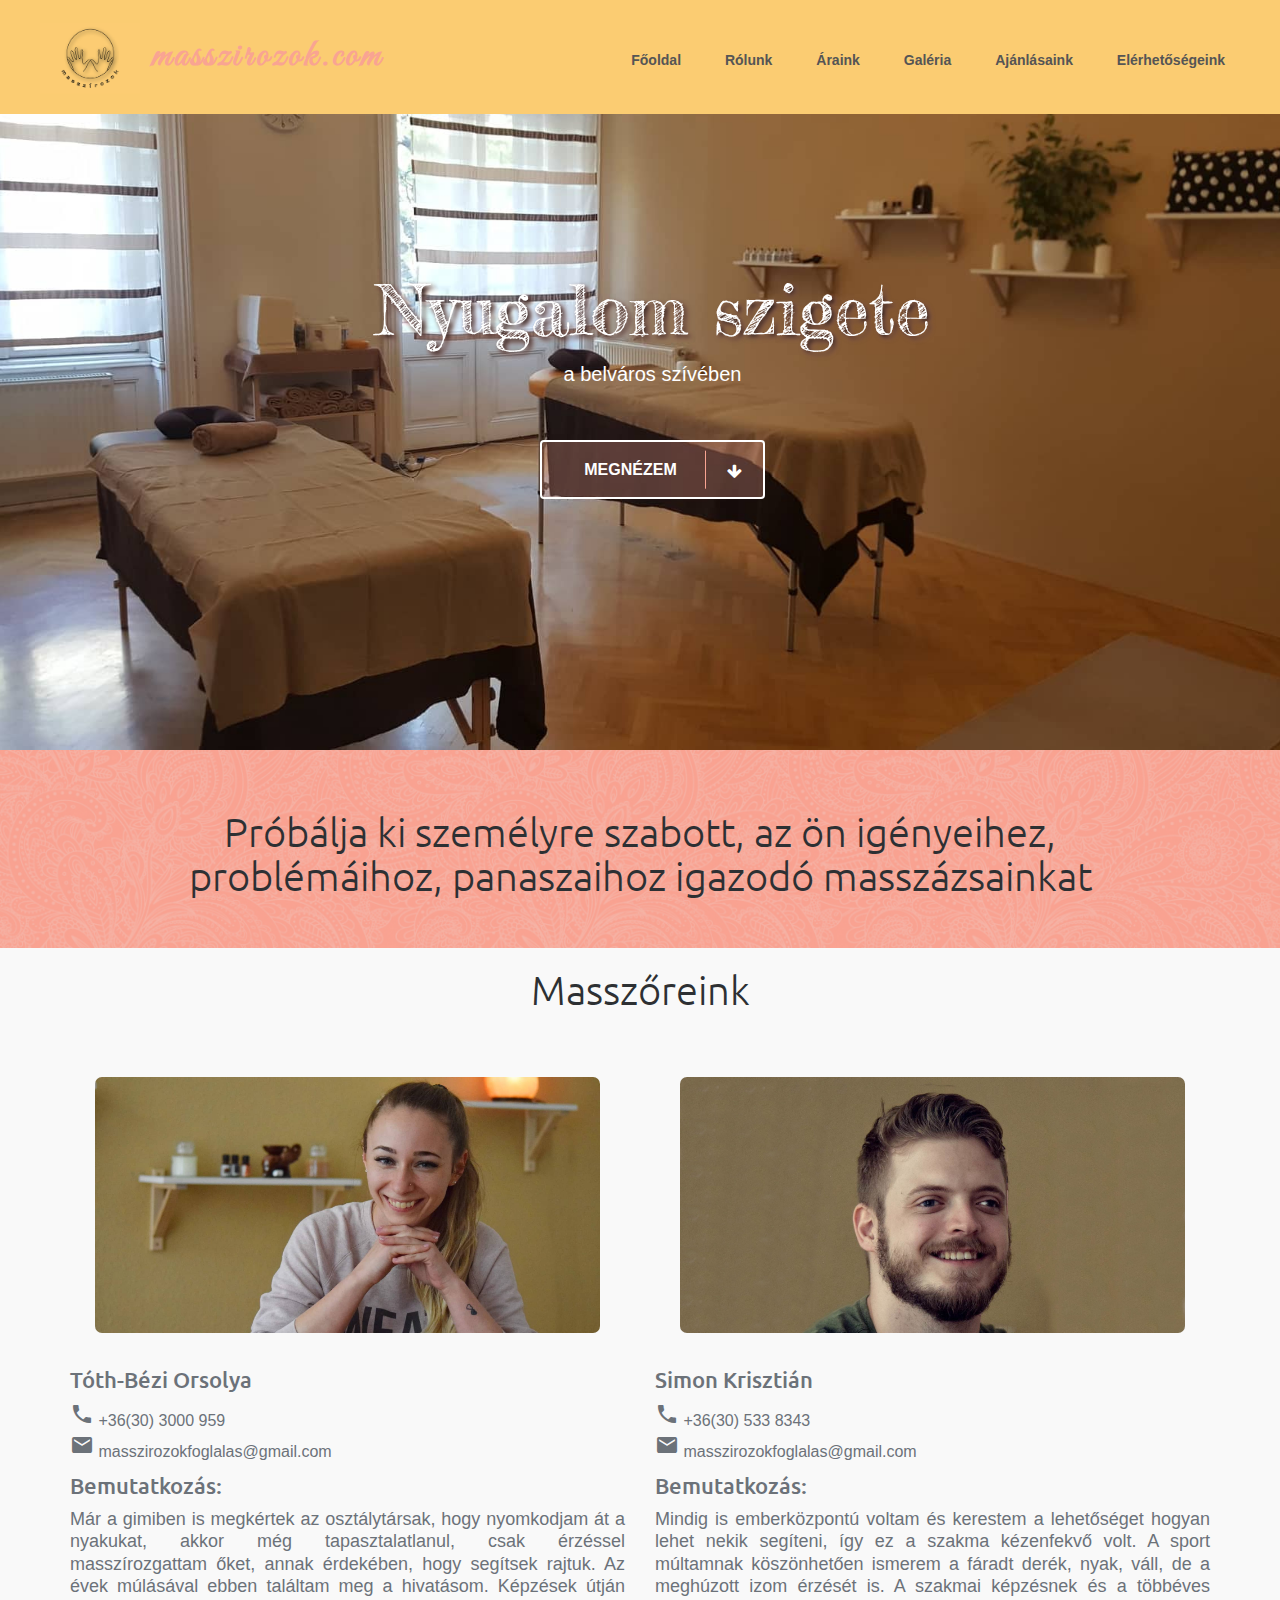
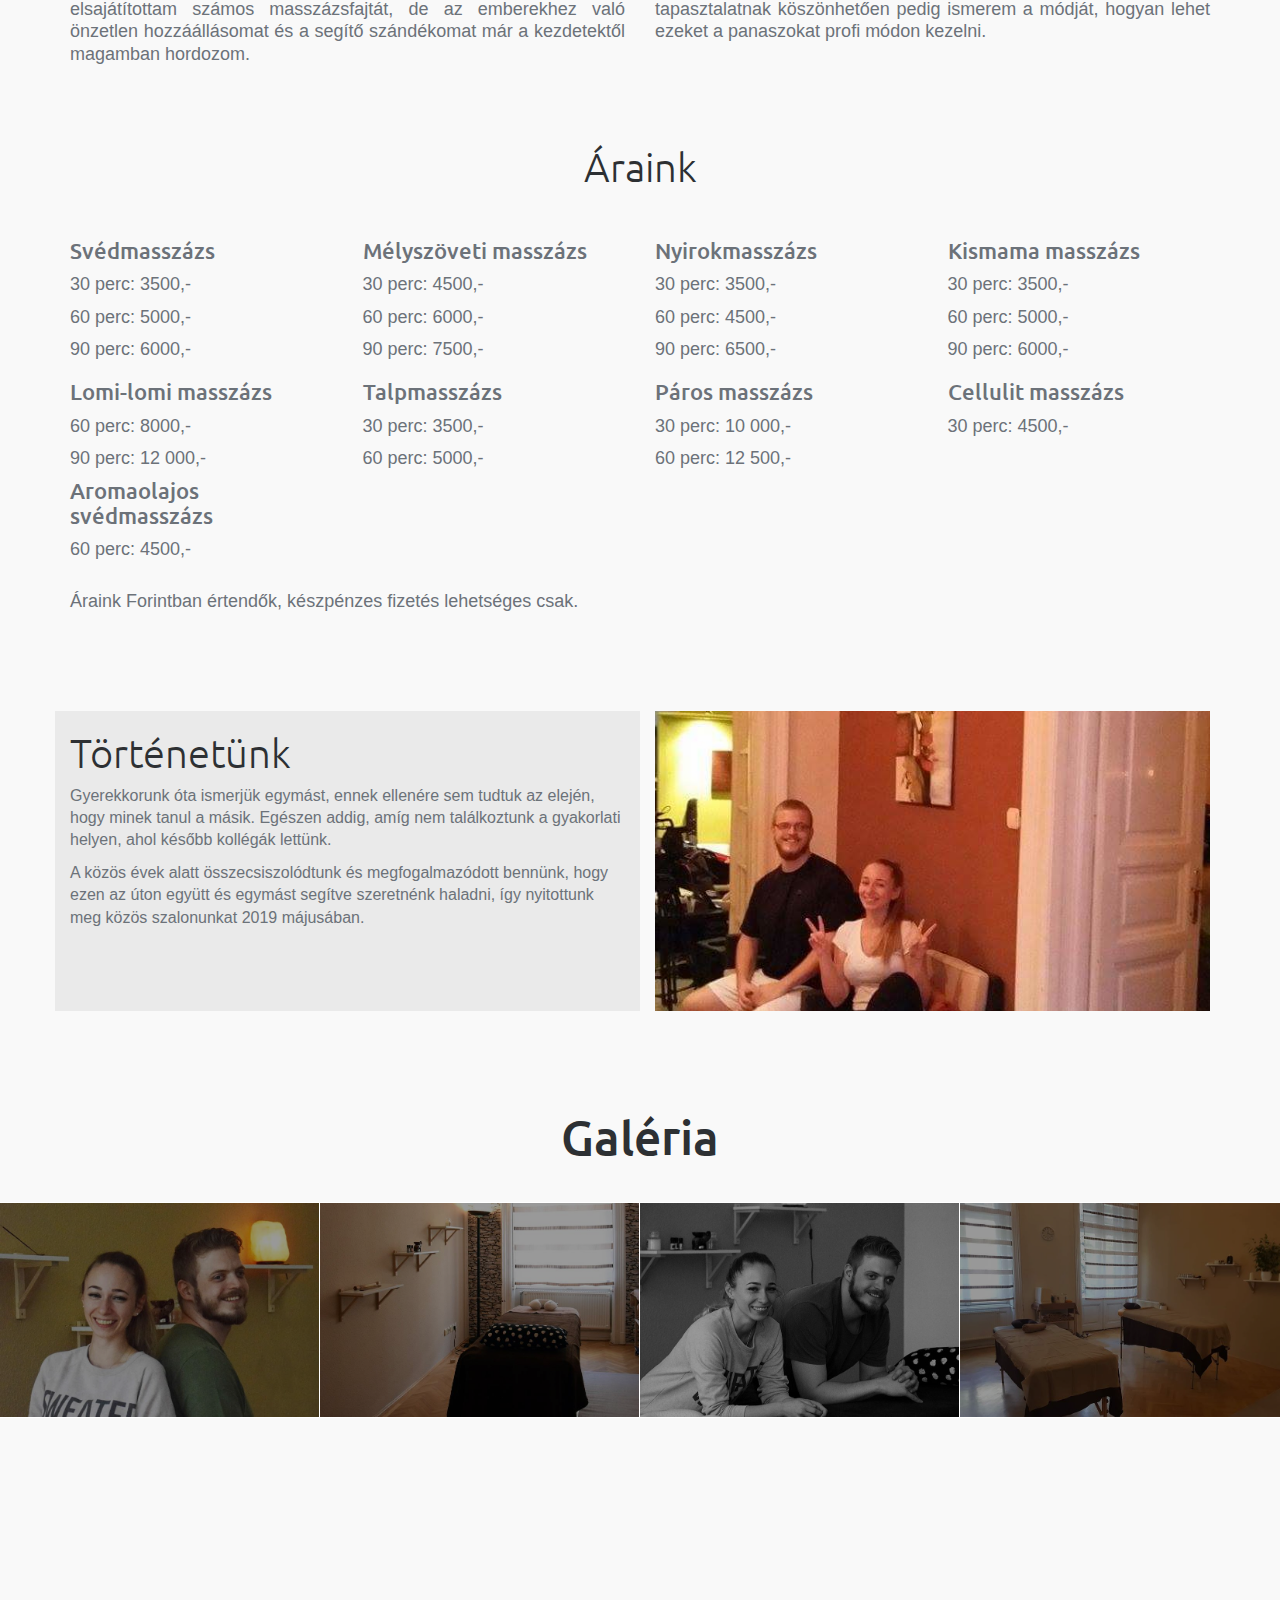
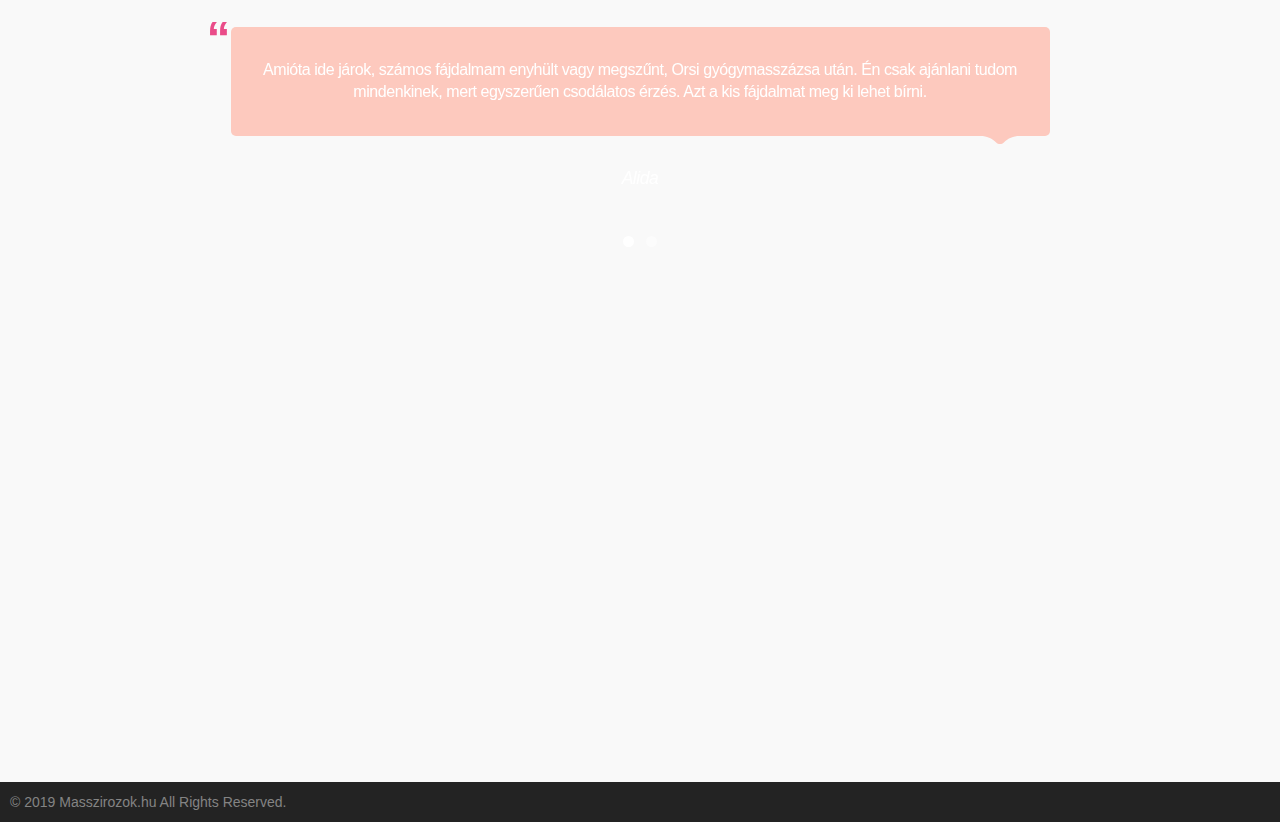
==== commit 8acc3759: "added berletek" ====
--- a/index.html
+++ b/index.html
@@ -194,6 +194,31 @@
         <p>30 perc: 3500,-</p>
         <p>60 perc: 5000,-</p>
         <p>90 perc: 6000,-</p>
+      </div>
+
+      <div class="col-lg-3 col-md-6 col-xs-12">
+        <h4>Lomi-lomi masszázs</h4>
+        <p>60 perc: 8000,-</p>
+        <p>90 perc: 12 000,-</p>
+      </div>
+      <div class="col-lg-3 col-md-6 col-xs-12">
+        <h4>Talpmasszázs</h4>
+        <p>30 perc: 3500,-</p>
+        <p>60 perc: 5000,-</p>
+      </div>
+      <div class="col-lg-3 col-md-6 col-xs-12">
+        <h4>Páros masszázs</h4>
+        <p>30 perc: 10 000,-</p>
+        <p>60 perc: 12 500,-</p>
+      </div>
+
+      <div class="col-lg-3 col-md-6 col-xs-12">
+        <h4>Cellulit masszázs</h4>
+        <p>30 perc: 4500,-</p>
+      </div>
+      <div style="float: none;" class="col-lg-3 col-md-6 col-xs-12">
+        <h4>Aromaolajos svédmasszázs</h4>
+        <p>60 perc: 4500,-</p>
       </div>
     </div>
     <br>
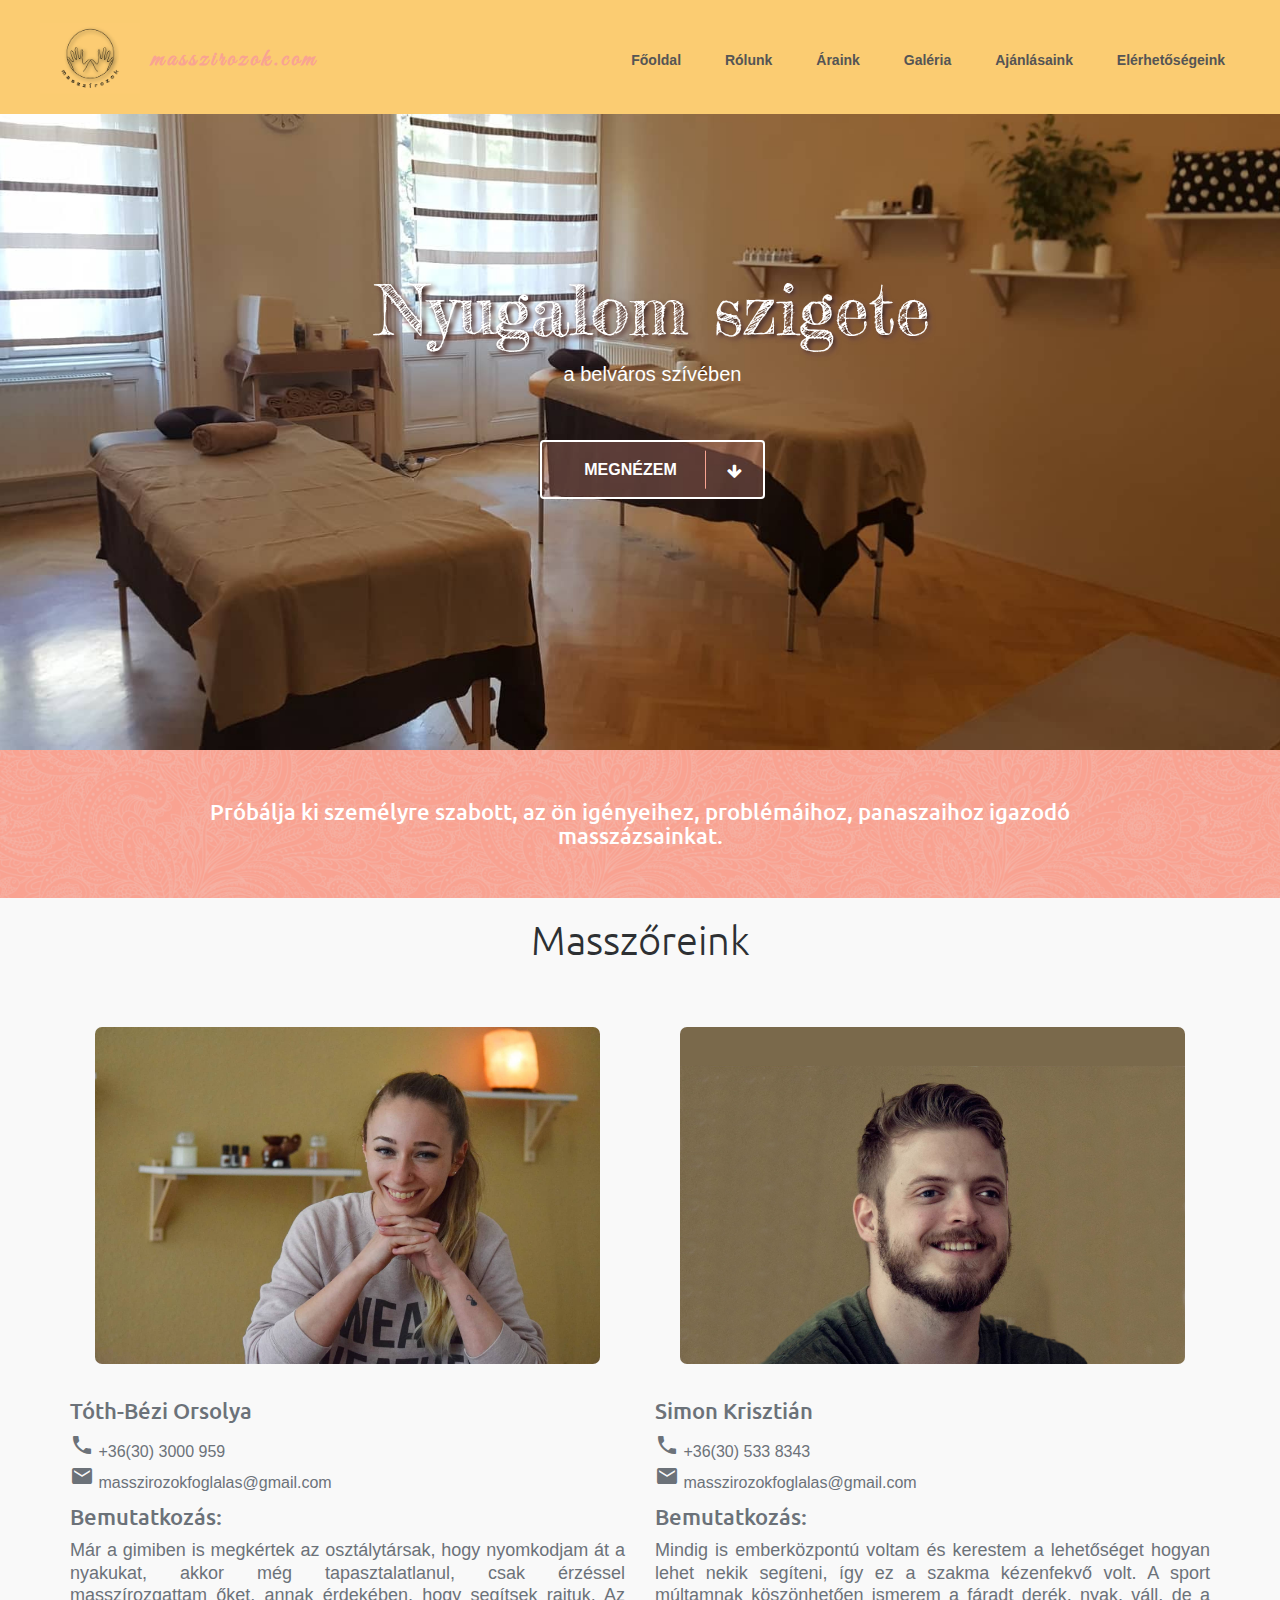
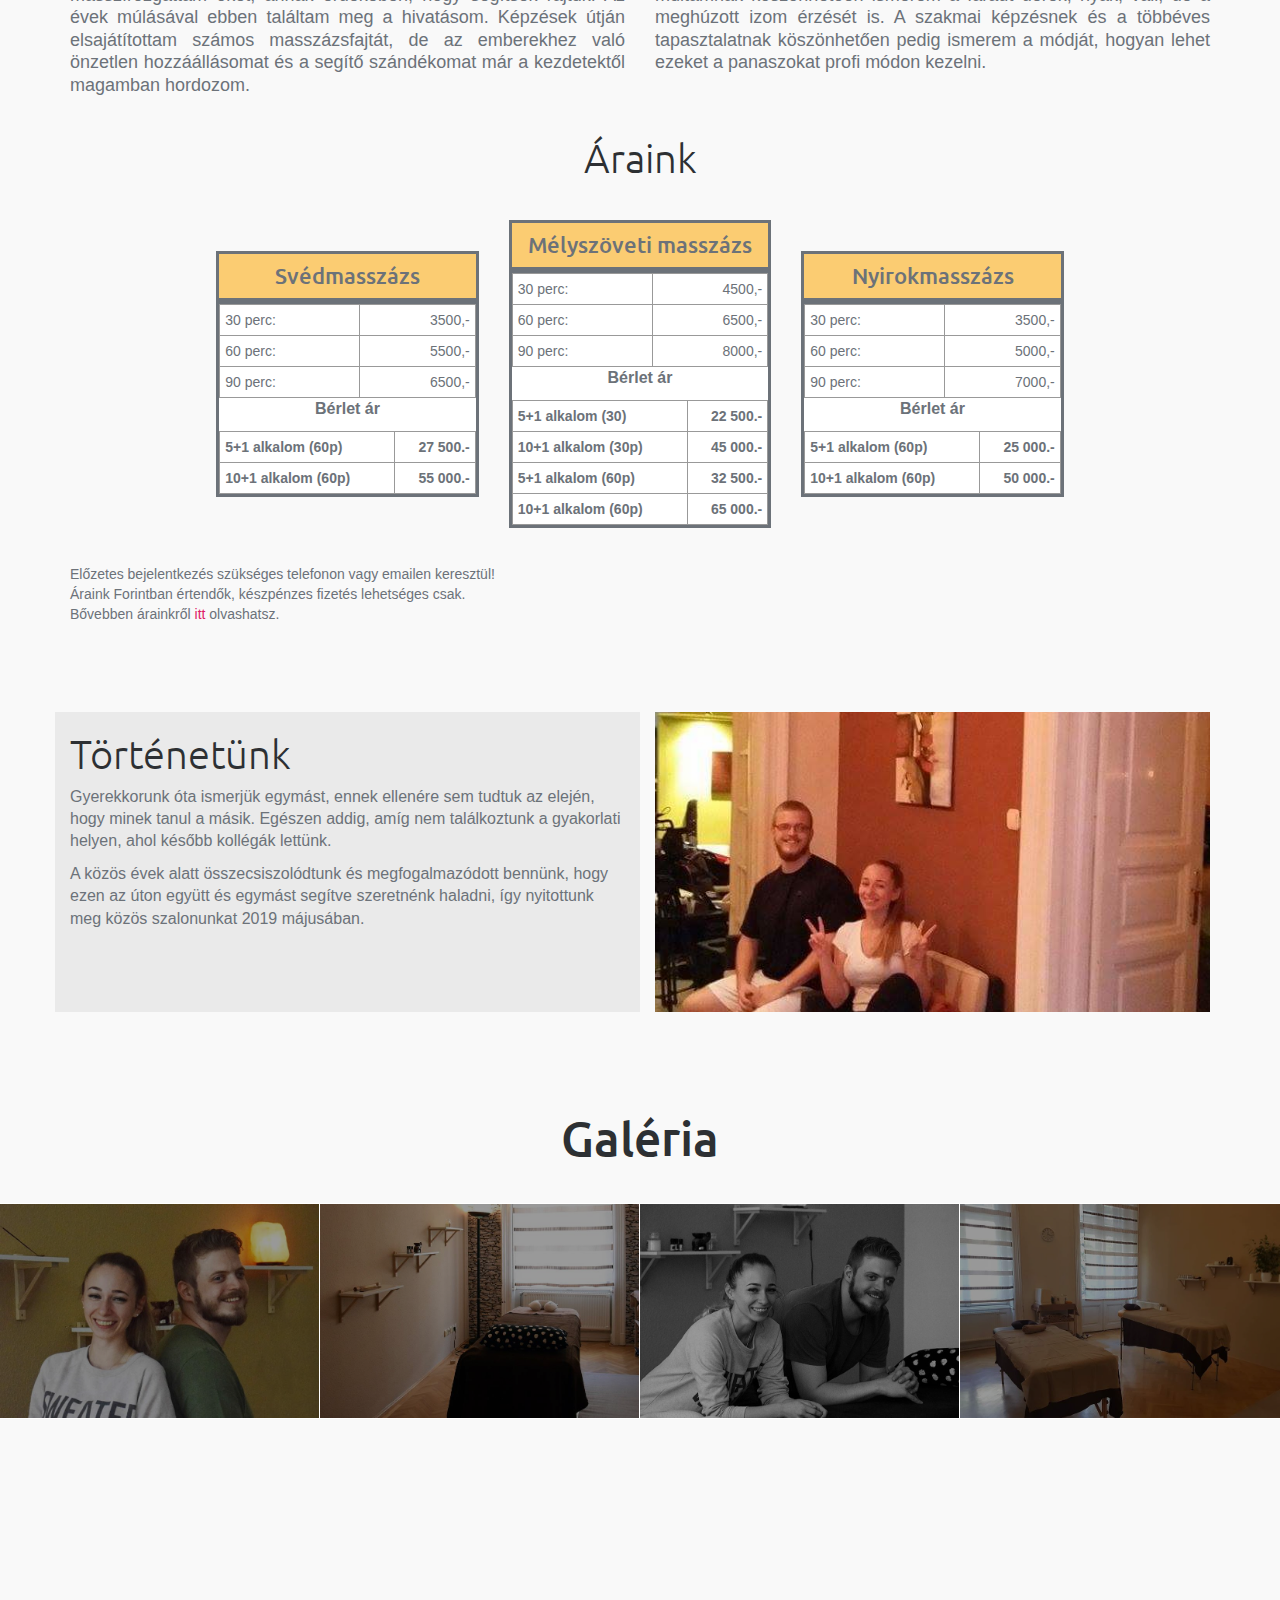
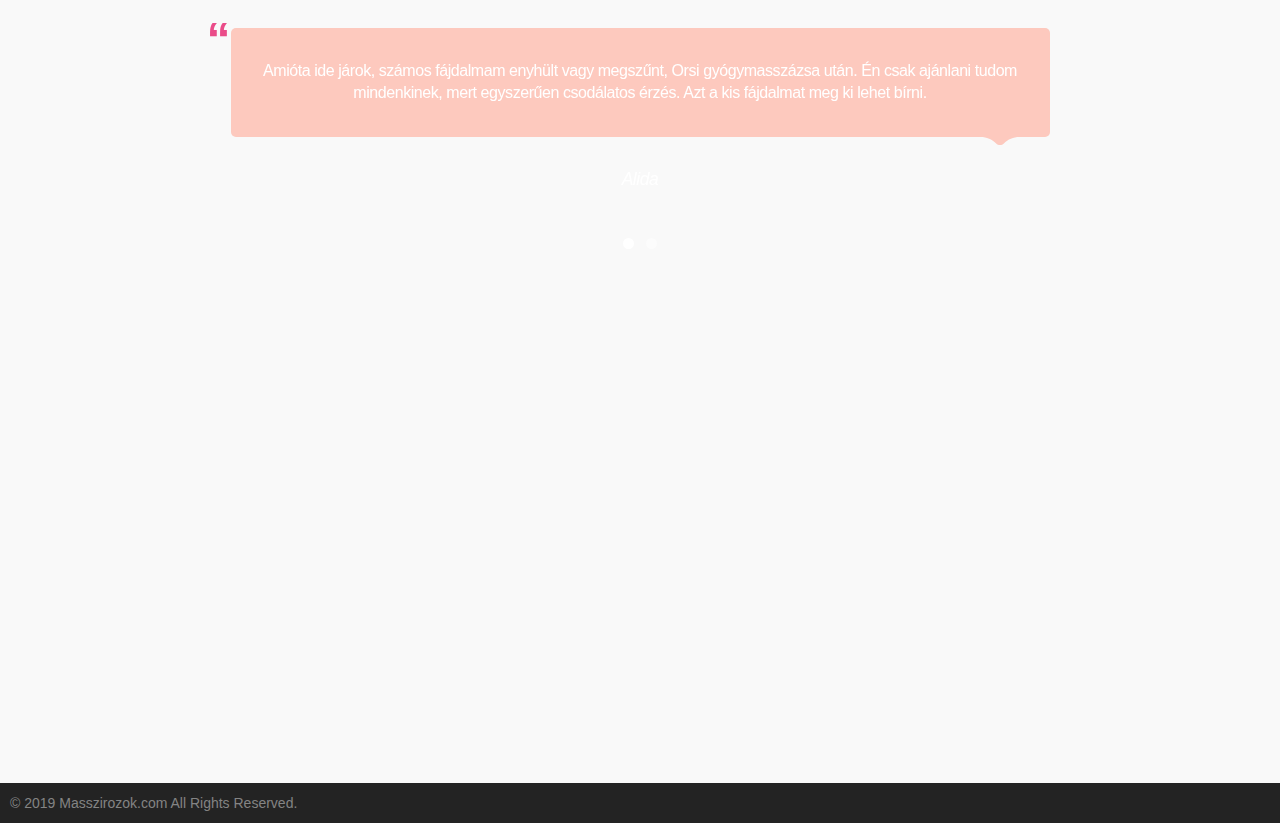
==== commit 5c5e3736: "updated prices and stuff" ====
--- a/index.html
+++ b/index.html
@@ -11,11 +11,18 @@
 
 <head>
   <!-- https://stackoverflow.com/questions/1092329/what-are-the-important-meta-tags-i-must-put-in-my-website-->
-  <meta charset="utf-8">
-  <meta name="description" content="">
-  <meta name="masszirozok" content="masszirozok">
+  <title>Masszázs a belváros szívében - masszirozok.com</title>
+  <meta charset="utf-8"><!-- html5 version of http-equiv="Content-Type"... -->
+  <meta name="description" content="Svédmasszázs, kismama masszázs, lávaköves masszázs, talpmasszázs a nyugati közelében, a Westendnél, a Szent István krt 19-ben.">
+  <link rel="canonical" href="https://www.masszirozok.com" />
+
+  <meta property="og:locale" content="hu_HU" />
+  <meta property="og:url" content="https://www.masszirozok.com">
+  <meta property="og:description" content="Svédmasszázs, kismama masszázs, lávaköves masszázs, talpmasszázs a nyugati közelében, a Westendnél, a Szent István krt 19-ben.">
+  <meta property="og:title" content="Masszázs a belváros szívében - masszirozok.com">
+  <meta property="og:site_name" content="masszirozok.com">
   <meta name="viewport" content="width=device-width, initial-scale=1">
-  <title>Masszázs a belváros szívében</title>
+
   <link rel="stylesheet" href="css/bootstrap.min.css">
   <link rel="stylesheet" href="css/flexslider.css">
   <link rel="stylesheet" href="css/jquery.fancybox.css">
@@ -34,6 +41,7 @@
 
   <link rel="shortcut icon" type="image/x-icon" href="images/custom/favicon.png">
 
+  <link rel="stylesheet" href="css/berletek.css">
   <link href="css/custom.css" rel="stylesheet">
 </head>
 
@@ -44,15 +52,17 @@
   <section class="banner" role="banner" id="home">
     <header id="header">
       <div class="header-content clearfix">
-        <a class="logo" href="#home"> <img src="images/custom/favicon.png"
-          style="width: 100px; margin: -15px; margin-right:2px; position: relative;">
-          masszirozok.com
+        <a class="logo" href="index.html"> <img src="images/custom/favicon.png"
+          style="width: 100px; margin: -15px; margin-right:1px; position: relative;">
+          <div class="logo-tag">
+            masszirozok.com
+          </div>
         </a>
-            <nav class="navigation" role="navigation">
+        <nav class="navigation" role="navigation">
           <ul class="primary-nav">
             <li><a href="#home">Főoldal</a></li>
             <li><a href="#about-us">Rólunk</a></li>
-            <li><a href="#prices">Áraink</a></li>
+            <li><a href="berletek.html">Áraink</a></li>
             <li><a href="#gallery">Galéria</a></li>
             <li><a href="#testimonials">Ajánlásaink</a></li>
             <li><a href="#contact">Elérhetőségeink</a></li>
@@ -80,7 +90,7 @@
                         <span class="btn-content">Megnézem</span>
                         <span class="icon"><i class="fa fa-arrow-down" aria-hidden="true"></i></span>
                       </a>
-                    </section>
+                  </section>
                 </div>
               </div>
             </div>
@@ -96,7 +106,8 @@
     <div class="img-container">
       <img class="background-image" src="images/custom/pattern.png">
       <div class="col-md-10 col-md-offset-1 text-center">
-        <h3>Próbálja ki személyre szabott, az ön igényeihez, problémáihoz, panaszaihoz igazodó masszázsainkat</h3>
+
+        <h4>Próbálja ki személyre szabott, az ön igényeihez, problémáihoz, panaszaihoz igazodó masszázsainkat.</h4>
         <!-- <a href="" class="contactbtn">Foglalok időpontot</a> -->
       </div>
     </div>
@@ -121,7 +132,7 @@
               <h4>Tóth-Bézi Orsolya</h4>
 
               <div class="phone-email-contact">
-                <a href="tel: +36302661724">
+                <a href="tel: +36303000959">
                   <i class="material-icons">phone</i>
                   <span>+36(30) 3000 959</span>
                 </a>
@@ -144,7 +155,7 @@
             <div class="about-text">
               <h4>Simon Krisztián</h4>
               <div class="phone-email-contact">
-                <a href="tel: +36302661724">
+                <a href="tel: +36305338343">
                   <i class="material-icons">phone</i>
                   <span>+36(30) 533 8343</span>
                 </a>
@@ -165,66 +176,135 @@
     </div>
   </section>
 
-<section id="prices">
-  <div class="container about-text">
+<section id="prices" style="margin-top:-40px;">
+  <div class="container">
     <div class="section-header">
       <h3>Áraink</h3>
     </div>
-    <div class="row">
+
+    <div class="row card-row">
+        <!-- Svéd -->
       <div class="col-lg-3 col-md-6 col-xs-12">
-          <h4>Svédmasszázs</h4>
-          <p>30 perc: 3500,-</p>
-          <p>60 perc: 5000,-</p>
-          <p>90 perc: 6000,-</p>
-      </div>
+          <div class="masszazs-title">
+            <h4>Svédmasszázs</h4>
+          </div>
+          <div class="masszazs-card">
+            <table style="width:100%">
+              <tr>
+                <td align="left">30 perc:</td>
+                <td align="right">3500,-</td>
+              </tr>
+              <tr>
+                <td align="left">60 perc:</td>
+                <td align="right">5500,-</td>
+              </tr>
+              <tr>
+                <td align="left">90 perc:</td>
+                <td align="right">6500,-</td>
+              </tr>
+            </table>
+            <div class="berlet">
+              <p>Bérlet ár</p>
+              <table style="width:100%">
+                <tr>
+                  <td align="left">5+1 alkalom (60p)</td>
+                  <td align="right">27 500.-</td>
+                </tr>
+                <tr>
+                  <td align="left">10+1 alkalom (60p)</td>
+                  <td align="right">55 000.-</td>
+                </tr>
+              </table>
+            </div>
+          </div>
+      </div>
+
+        <!-- Mélyszöveti -->
       <div class="col-lg-3 col-md-6 col-xs-12">
-        <h4>Mélyszöveti masszázs</h4>
-        <p>30 perc: 4500,-</p>
-        <p>60 perc: 6000,-</p>
-        <p>90 perc: 7500,-</p>
-      </div>
+          <div class="masszazs-title">
+            <h4>Mélyszöveti masszázs</h4>
+          </div>
+          <div class="masszazs-card">
+            <table style="width:100%">
+              <tr>
+                <td align="left">30 perc:</td>
+                <td align="right">4500,-</td>
+              </tr>
+              <tr>
+                <td align="left">60 perc:</td>
+                <td align="right">6500,-</td>
+              </tr>
+              <tr>
+                <td align="left">90 perc:</td>
+                <td align="right">8000,-</td>
+              </tr>
+            </table>
+            <div class="berlet">
+              <p>Bérlet ár</p>
+              <table style="width:100%">
+                <tr>
+                  <td align="left">5+1 alkalom (30)</td>
+                  <td align="right">22 500.-</td>
+                </tr>
+                <tr>
+                  <td align="left">10+1 alkalom (30p)</td>
+                  <td align="right">45 000.-</td>
+                </tr>
+                <tr>
+                  <td align="left">5+1 alkalom (60p)</td>
+                  <td align="right">32 500.-</td>
+                </tr>
+                <tr>
+                  <td align="left">10+1 alkalom (60p)</td>
+                  <td align="right">65 000.-</td>
+                </tr>
+              </table>
+            </div>
+          </div>
+      </div>
+
+      <!--Nyirok -->
       <div class="col-lg-3 col-md-6 col-xs-12">
-        <h4>Nyirokmasszázs</h4>
-        <p>30 perc: 3500,-</p>
-        <p>60 perc: 4500,-</p>
-        <p>90 perc: 6500,-</p>
-      </div>
-      <div class="col-lg-3 col-md-6 col-xs-12">
-        <h4>Kismama masszázs</h4>
-        <p>30 perc: 3500,-</p>
-        <p>60 perc: 5000,-</p>
-        <p>90 perc: 6000,-</p>
-      </div>
-
-      <div class="col-lg-3 col-md-6 col-xs-12">
-        <h4>Lomi-lomi masszázs</h4>
-        <p>60 perc: 8000,-</p>
-        <p>90 perc: 12 000,-</p>
-      </div>
-      <div class="col-lg-3 col-md-6 col-xs-12">
-        <h4>Talpmasszázs</h4>
-        <p>30 perc: 3500,-</p>
-        <p>60 perc: 5000,-</p>
-      </div>
-      <div class="col-lg-3 col-md-6 col-xs-12">
-        <h4>Páros masszázs</h4>
-        <p>30 perc: 10 000,-</p>
-        <p>60 perc: 12 500,-</p>
-      </div>
-
-      <div class="col-lg-3 col-md-6 col-xs-12">
-        <h4>Cellulit masszázs</h4>
-        <p>30 perc: 4500,-</p>
-      </div>
-      <div style="float: none;" class="col-lg-3 col-md-6 col-xs-12">
-        <h4>Aromaolajos svédmasszázs</h4>
-        <p>60 perc: 4500,-</p>
-      </div>
-    </div>
-    <br>
-    <p>Áraink Forintban értendők, készpénzes fizetés lehetséges csak. </p>
-  <!-- Bővebben árainkről <a href="/prices.html">itt</a> olvashatsz. -->
-  </div>
+          <div class="masszazs-title">
+            <h4>Nyirokmasszázs</h4>
+          </div>
+          <div class="masszazs-card">
+            <table style="width:100%">
+              <tr>
+                <td align="left">30 perc:</td>
+                <td align="right">3500,-</td>
+              </tr>
+              <tr>
+                <td align="left">60 perc:</td>
+                <td align="right">5000,-</td>
+              </tr>
+              <tr>
+                <td align="left">90 perc:</td>
+                <td align="right">7000,-</td>
+              </tr>
+            </table>
+            <div class="berlet">
+              <p>Bérlet ár</p>
+              <table style="width:100%">
+                <tr>
+                  <td align="left">5+1 alkalom (60p)</td>
+                  <td align="right">25 000.-</td>
+                </tr>
+                <tr>
+                  <td align="left">10+1 alkalom (60p)</td>
+                  <td align="right">50 000.-</td>
+                </tr>
+              </table>
+            </div>
+          </div>
+      </div>
+    </div>
+
+  <br>
+  Előzetes bejelentkezés szükséges telefonon vagy emailen keresztül!
+  <br/>
+  Áraink Forintban értendők, készpénzes fizetés lehetséges csak.
+  <br/>Bővebben árainkről <a href="berletek.html">itt</a> olvashatsz.
 </section>
 
   <section class="video-section">
@@ -374,7 +454,7 @@
           <iframe width="100%" height="400" frameborder="0" scrolling="no" marginheight="0" marginwidth="0" src="https://maps.google.com/maps?q=1055.+Budapest,+Szent+Istv%C3%A1n+k%C3%B6r%C3%BAt+19.&t=&z=13&ie=UTF8&iwloc=&output=embed"></iframe>
         </div>
         <div id="map-overlay" class="col-xs-5" style="">
-          © 2019 Masszirozok.hu All Rights Reserved.
+          © 2019 Masszirozok.com All Rights Reserved.
         </div>
       </div>
     </div>
--- a/css/berletek.css
+++ b/css/berletek.css
@@ -0,0 +1,46 @@
+
+.logo-tag {
+  display: inline;
+  font-size: 25px;
+}
+
+.araink-berleteink {
+  padding-top: 134px;
+}
+.card-row {
+  justify-content: center;
+  align-items: center;
+}
+
+@media (min-width: 767px) {
+  .card-row {
+    display: flex;
+  }
+}
+
+.masszazs-title {
+  background-color: #fbcc72;
+  border-style: solid;
+  text-align: center;
+}
+.berlet {
+  text-align: center;
+  font-weight: bold;
+}
+.masszazs-card {
+  background-color: white;
+  border-style: solid;
+  margin-bottom: 16px;
+}
+
+td, th {
+  border: 1px solid #999;
+  padding: 0.5rem;
+}
+
+.img-container2 {
+  position: relative;
+  overflow: hidden;
+  border-bottom: solid;
+  border-top: solid;
+}
--- a/css/custom.css
+++ b/css/custom.css
@@ -32,8 +32,8 @@
 }
 
 @media (max-width: 1024px) {
-  #first-slider .slide1 {      
-    background-image: url('../images/gallery/hero3.jpg');
+  #first-slider .slide1 {
+    background-image: url('../images/gallery/hero-mobile.jpg');
     background-size: cover;
     background-position: center;
     background-repeat: no-repeat;
@@ -87,7 +87,6 @@
 
 .img-about {
   width: 100%;
-  height: 20vw;
   object-fit: cover;
   border-radius: 7px;
   display: block;
@@ -136,7 +135,7 @@
     height: 50vw;
   }
   .img-card-about {
-    max-width: 70vw;
+
   }
   .about-text {
     max-width: 70vw;
